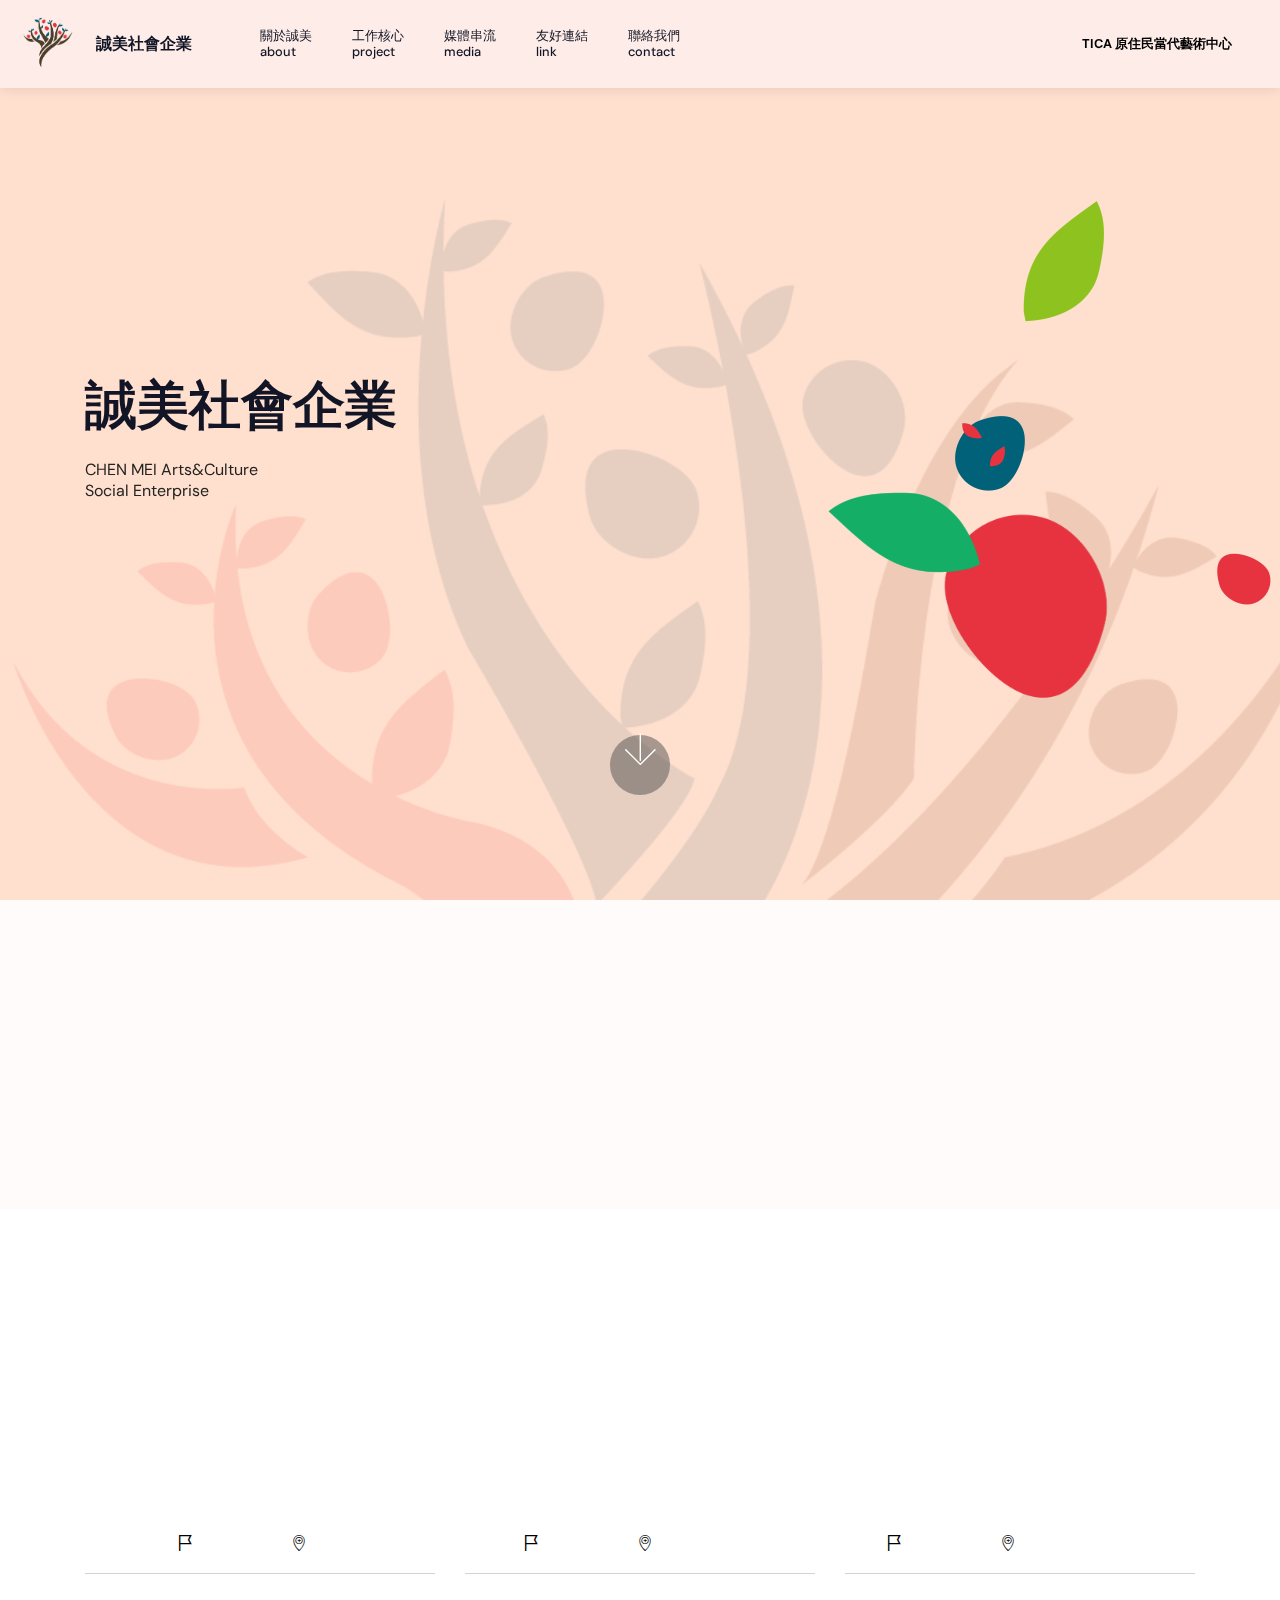
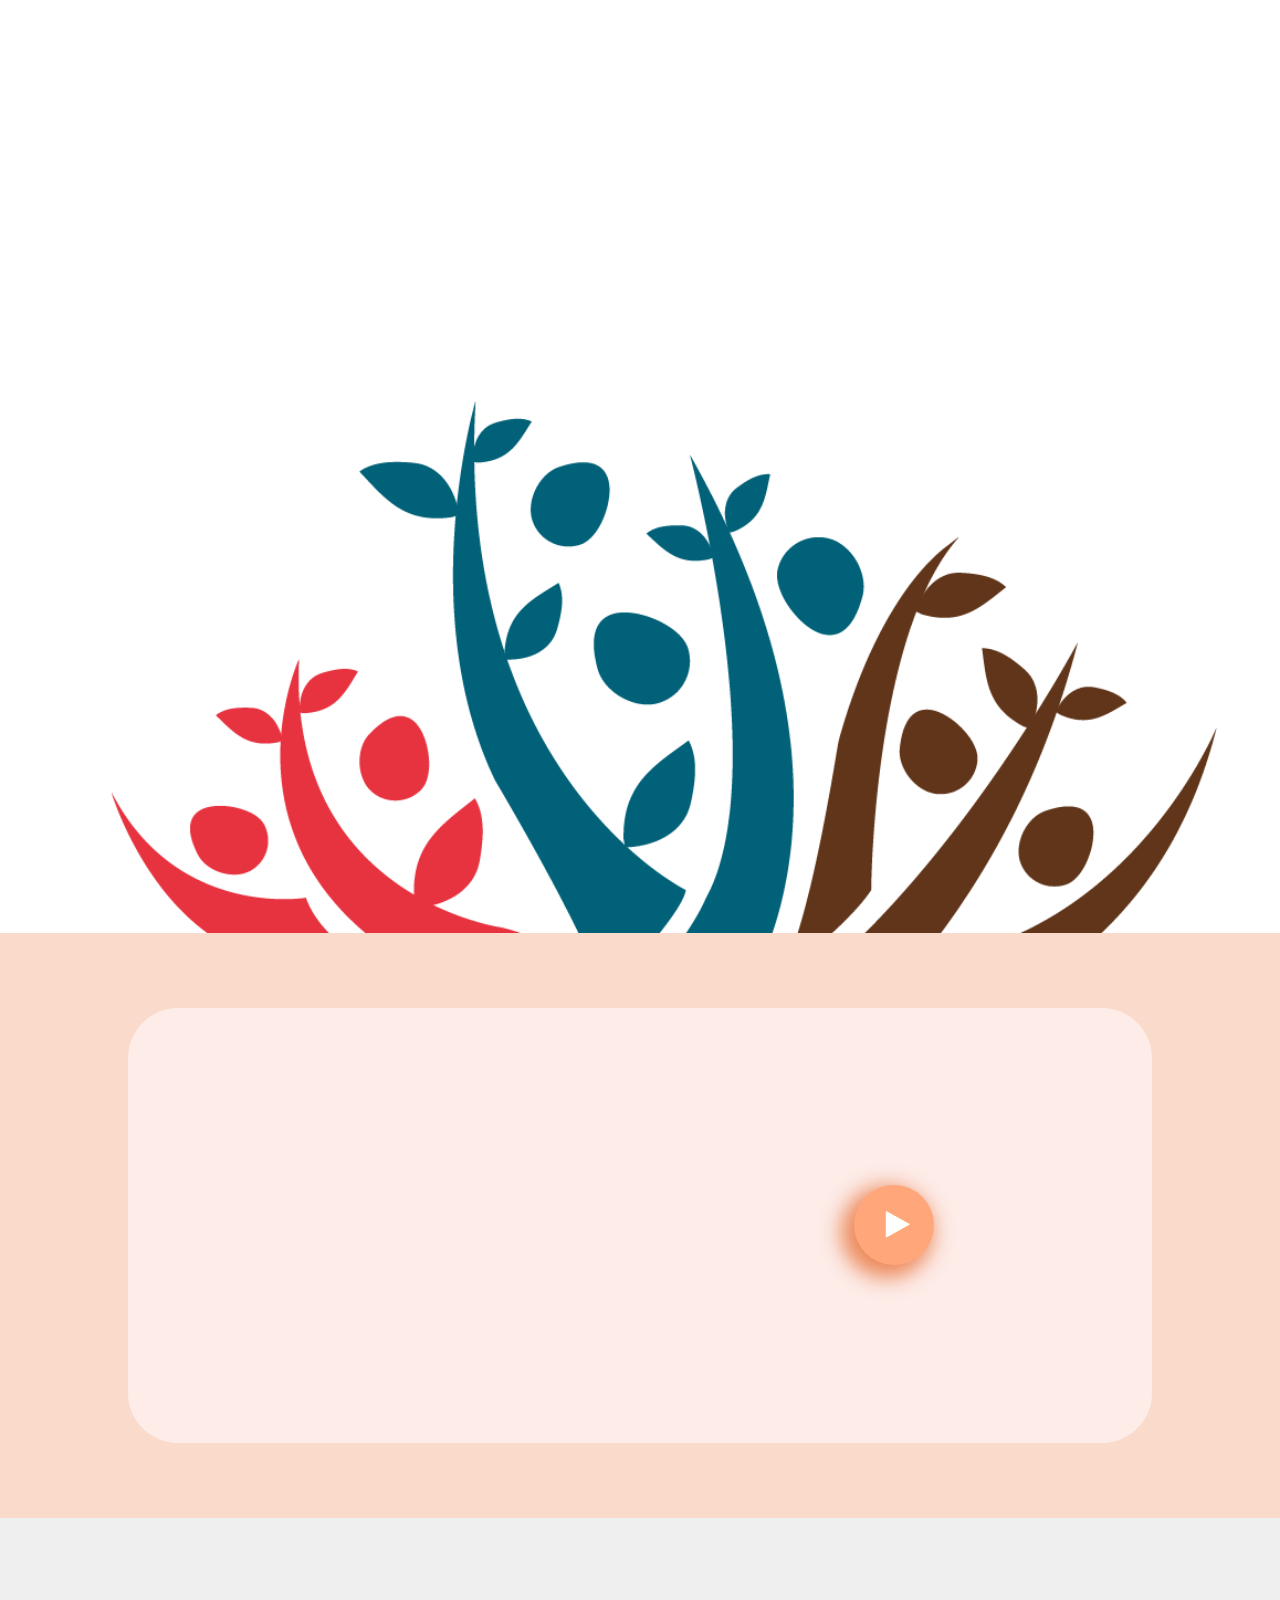
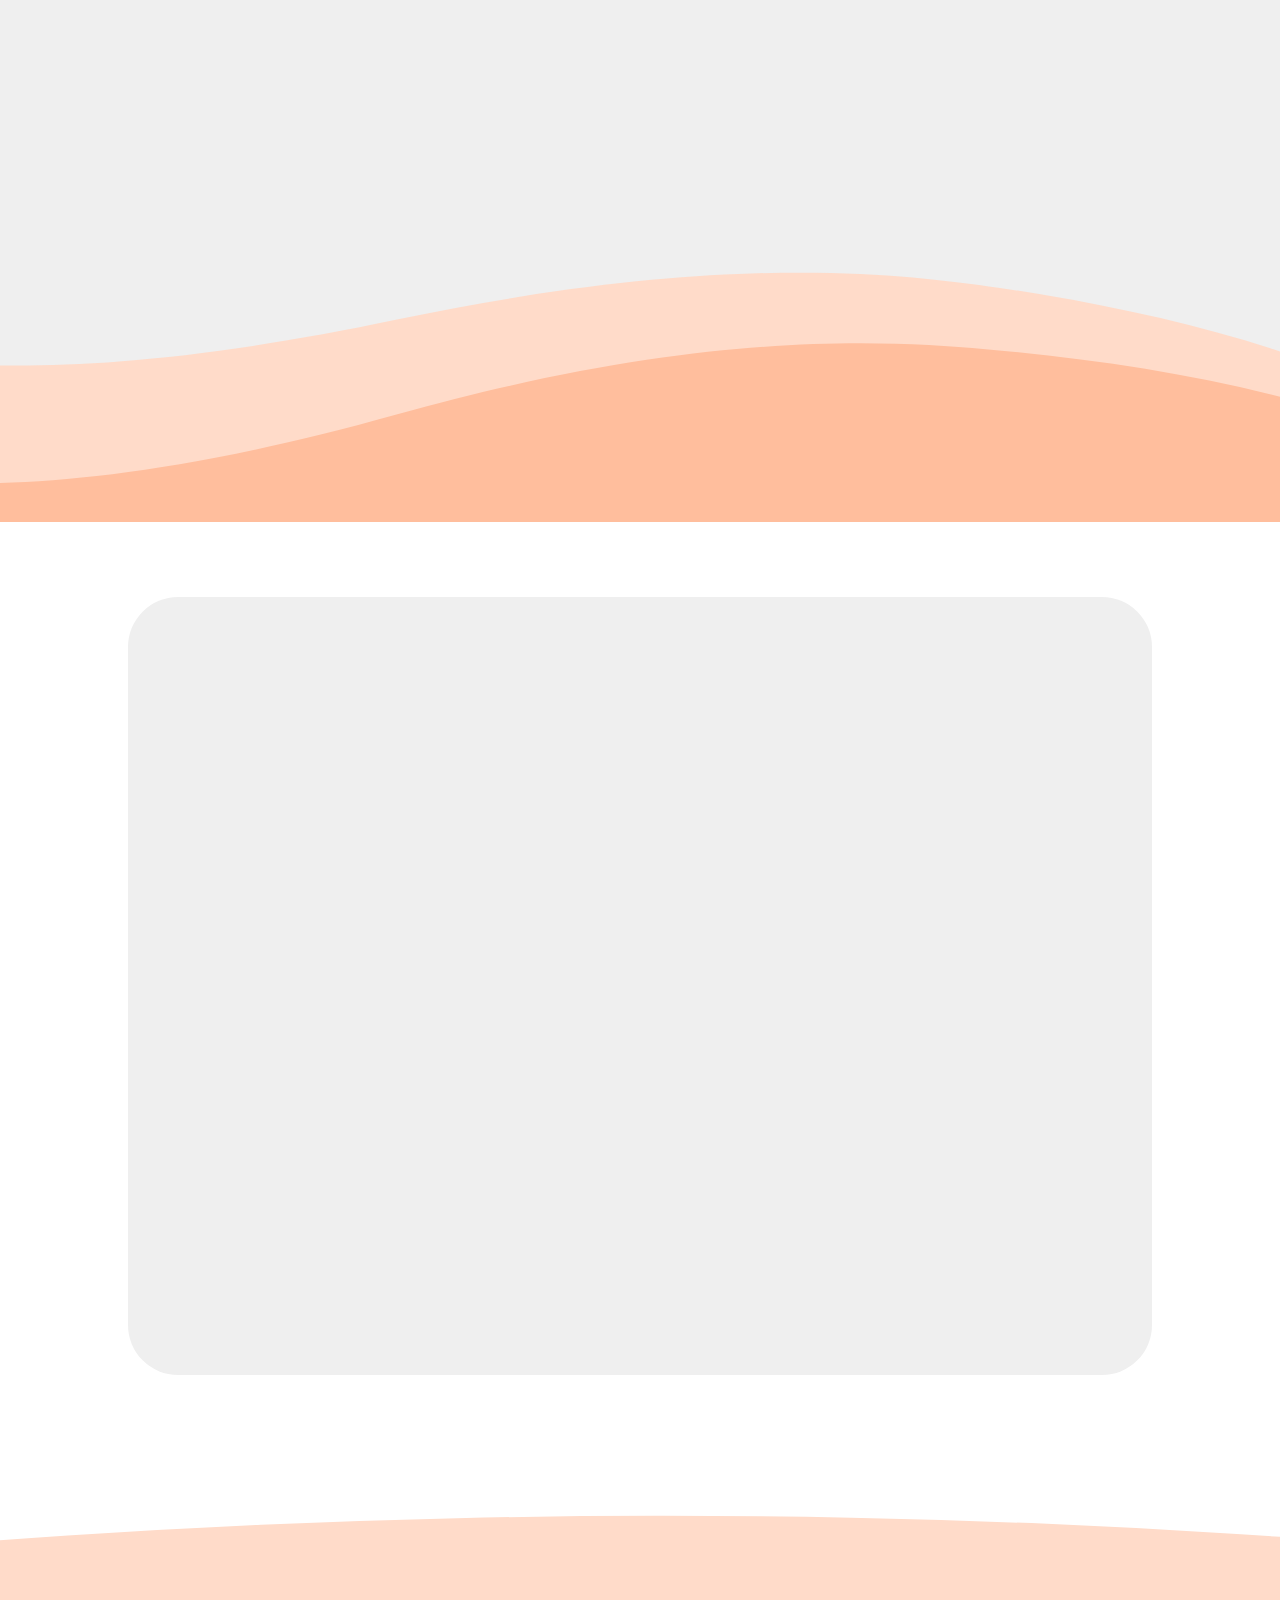
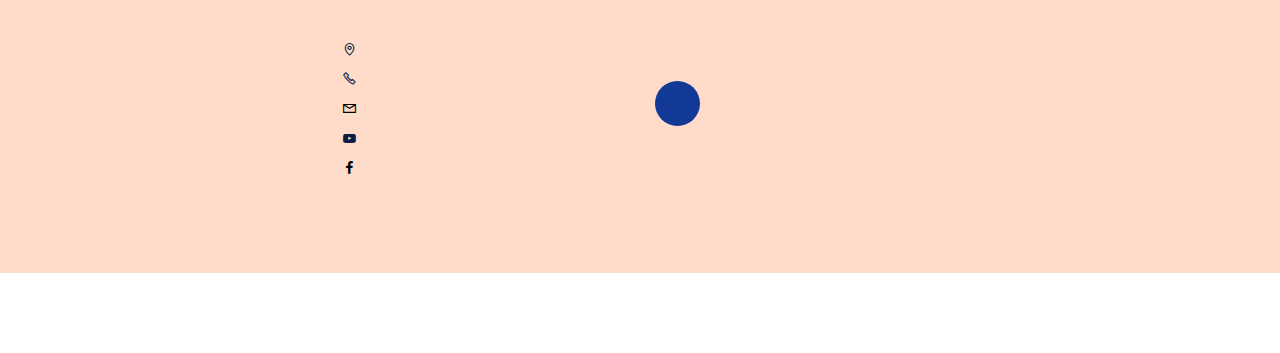
==== index.html @ 933291aa "create github pages" ====
<!DOCTYPE html>
<html  >
<head>
  
  <meta charset="UTF-8">
  <meta http-equiv="X-UA-Compatible" content="IE=edge">
  
  <meta name="viewport" content="width=device-width, initial-scale=1, minimum-scale=1">
  <link rel="shortcut icon" href="assets/images/chenmei-identity-all-ewen-40-128x137.png" type="image/x-icon">
  <meta name="description" content="">
  
  
  <title>誠美社會企業CMSE</title>
  <link rel="stylesheet" href="assets/web/assets/mobirise-icons/mobirise-icons.css">
  <link rel="stylesheet" href="assets/web/assets/mobirise-icons2/mobirise2.css">
  <link rel="stylesheet" href="assets/icon54/style.css">
  <link rel="stylesheet" href="assets/font-awesome/css/font-awesome.css">
  <link rel="stylesheet" href="assets/tether/tether.min.css">
  <link rel="stylesheet" href="assets/bootstrap/css/bootstrap.min.css">
  <link rel="stylesheet" href="assets/bootstrap/css/bootstrap-grid.min.css">
  <link rel="stylesheet" href="assets/bootstrap/css/bootstrap-reboot.min.css">
  <link rel="stylesheet" href="assets/animatecss/animate.min.css">
  <link rel="stylesheet" href="assets/formstyler/jquery.formstyler.css">
  <link rel="stylesheet" href="assets/formstyler/jquery.formstyler.theme.css">
  <link rel="stylesheet" href="assets/dropdown/css/style.css">
  <link rel="stylesheet" href="assets/socicon/css/styles.css">
  <link rel="stylesheet" href="assets/theme/css/style.css">
  <link rel="stylesheet" href="assets/recaptcha.css">
  <link rel="preload" as="style" href="assets/mobirise/css/mbr-additional.css"><link rel="stylesheet" href="assets/mobirise/css/mbr-additional.css" type="text/css">
  
  
  
  

</head>
<body>
  
  <section class="menu cid-spXk0l4Mc3" once="menu" id="menu-0">

    

    <nav class="navbar navbar-expand beta-menu navbar-dropdown align-items-center navbar-fixed-top navbar-toggleable-sm">
        <button class="navbar-toggler navbar-toggler-right" type="button" data-toggle="collapse" data-target="#navbarSupportedContent" aria-controls="navbarSupportedContent" aria-expanded="false" aria-label="Toggle navigation">
            <div class="hamburger">
                <span></span>
                <span></span>
                <span></span>
                <span></span>
            </div>
        </button>
        <div class="menu-logo">
            <div class="navbar-brand">
                <span class="navbar-logo">
                    <a href="index.html">
                        <img src="assets/images/chenmei-identity-all-ewen-41-177x190.png" alt="" style="height: 4.5rem;">
                    </a>
                </span>
                <span class="navbar-caption-wrap"><a class="navbar-caption text-primary display-5" href="index.html">誠美社會企業<br></a></span>
            </div>
        </div>
        <div class="collapse navbar-collapse" id="navbarSupportedContent">
            <ul class="navbar-nav nav-dropdown" data-app-modern-menu="true"><li class="nav-item"><a class="nav-link link mbr-bold text-primary display-4" href="page1.html">關於誠美<br>about</a></li>
                
                
                <li class="nav-item">
                    <a class="nav-link link mbr-bold text-primary display-4" href="page2.html">工作核心<br>project&nbsp;<br></a>
                </li>
                
                <li class="nav-item">
                    <a class="nav-link link mbr-bold text-primary display-4" href="page3.html">
                        媒體串流<br>media</a>
                </li><li class="nav-item"><a class="nav-link link mbr-bold text-primary display-4" href="index.html#extClients4-i">友好連結<br>link</a></li><li class="nav-item"><a class="nav-link link mbr-bold text-primary display-4" href="index.html#forms02-7">聯絡我們<br>contact</a></li></ul>
            
            <div class="navbar-buttons mbr-section-btn"><a class="nav-link link text-black mbr-bold outstanding text-primary display-4" href="http://www.tica.com.tw/" target="_blank">TICA 原住民當代藝術中心<br></a></div>
        </div>
    </nav>
</section>

<section class="cid-rOc2se21FH mbr-fullscreen mbr-parallax-background" id="header01-1">

    

    <div class="mbr-overlay" style="opacity: 0.9; background-color: rgb(255, 219, 201);"></div>
    <div class="container align-center">
        <div class="row">
            <div class="col-xl-9">
                <h1 class="mbr-section-title mbr-regular pb-3 align-left mbr-fonts-style mbr-bold display-1">誠美社會企業</h1>
                <h3 class="mbr-section-subtitle align-left align-left mbr-regular pb-3 mbr-fonts-style display-5">CHEN MEI Arts&amp;Culture <br>Social Enterprise</h3>
                
            </div>
            <div class="col-xl-3 align-center d-flex flex-column">
                
                <div class="wrap">
                    <img src="assets/images/chenmei-identity-all-ewen-28-192x207.png" alt="" class="image-1 animated-elements1">
                    <img src="assets/images/chenmei-identity-all-ewen-22-651x766.png" alt="" class="image-2 animated-elements2">
                    <img src="assets/images/chenmei-identity-all-ewen-32-96x82.png" alt="" class="image-3 animated-elements3">
                    <img src="assets/images/chenmei-identity-all-ewen-30-96x82.png" alt="" class="image-4 animated-elements4">
                    <img src="assets/images/chenmei-identity-all-ewen-35-96x94.png" alt="" class="image-5 animated-elements5">
                    <img src="assets/images/chenmei-identity-all-ewen-24-478x447.png" alt="" class="image-6 animated-elements6">
                </div>
            </div>
        </div>
    </div>
    <div class="mbr-arrow hidden-sm-down" aria-hidden="true">
        <a href="#next">
            <i class="mbri-down mbr-iconfont"></i>
        </a>
    </div>
</section>

<section class="cid-rOc2sGIko2" id="header05-2">

    

    
    <div class="container align-center">
        <div class="row">
            <div class="col-md-12 col-lg-6">
                <h1 class="mbr-section-title mbr-regular pb-3 align-left mbr-fonts-style mbr-bold display-2"><br>我們的信念與工作核心</h1>
                <h3 class="mbr-section-subtitle align-left align-left mbr-regular pb-3 mbr-fonts-style display-5">Our philosophy&nbsp;</h3>
                <p class="mbr-text pb-3 align-left mbr-fonts-style mbr-semibold display-5"><strong>疼惜土地，維護古蹟</strong><br><strong>地方創生，青銀合創</strong><br><strong>原漢共好，藝文陪伴</strong><strong><br></strong><br><br></p>
                
            </div>
            <div class="col-lg-6 col-md-12 align-right relative jarallax__row">
                <div class="mbr-parallax-background img1">
                </div>
                <div class="mbr-parallax-background img2">
                </div>
                <div class="mbr-parallax-background img3">
                </div>
            </div>
        </div>
    </div>
</section>

<section class="features1 cid-sq8KTm9l0S" id="extContent24-y">

    

    
    <div class="container">
        <div class="row">

            <div class="card col-12 col-md-6 col-lg-4">
                <div class="card-img">
                    <img src="assets/images/156164050-1379485039072563-5265098622466172782-o-700x467.jpg" alt="">
                </div>
                <div class="card-box pt-4">
                    <div class="icon-box pb-3 align-center">
                        <div class="item">
                            <span class="mbr-iconfont mobi-mbri-flag mobi-mbri"></span>
                            <p class="date align-left mbr-fonts-style display-7">2015~迄今</p>
                        </div>
                        <div class="item">
                            <span class="mbr-iconfont icon54-v1-add-location"></span>
                            <p class="date align-left mbr-fonts-style display-7">台南</p>
                        </div>
                    </div>
                    <h4 class="card-title align-center pb-1 mbr-bold mbr-fonts-style display-5">疼惜土地，維護古蹟</h4>
                    <p class="mbr-text align-center pb-3 mbr-fonts-style display-7"><strong>不只是古蹟，更是別具歷史意涵的創意微聚實驗場所</strong><br>以陳德聚堂為基地，實施進駐行動，提供創意人才群聚與交流之平台，使陳德聚堂形成「實驗的場域」、「藝文展示空間」、「駐市藝術創作」等多種可能想像的總和，激盪創意能量，以「創意微聚」型態建立交流基地，觸發城市行銷、觀光效益，完成古蹟空間的活化。</p>
                    <h5 class="link align-center mbr-fonts-style display-7"><a href="page4.html" class="text-primary" target="_blank">看更多</a></h5>
                </div>
            </div>

            <div class="card col-12 col-md-6 col-lg-4">
                <div class="card-img">
                    <img src="assets/images/122393859-2690890387816498-9201492088391517169-o-700x468.jpg" alt="">
                </div>
                <div class="card-box pt-4">
                    <div class="icon-box pb-3 align-center">
                        <div class="item">
                            <span class="mbr-iconfont mobi-mbri-flag mobi-mbri"></span>
                            <p class="date align-left mbr-fonts-style display-7">2015~迄今</p>
                        </div>
                        <div class="item">
                            <span class="mbr-iconfont icon54-v1-add-location"></span>
                            <p class="date align-left mbr-fonts-style display-7">台北/台南/花蓮</p>
                        </div>
                    </div>

                    <h4 class="card-title align-center pb-1 mbr-bold mbr-fonts-style display-5">地方創生，青銀合創</h4>
                    <p class="mbr-text align-center pb-3 mbr-fonts-style display-7"><strong>從城區出發，串接偏郷，讓地方滾動</strong><br>以家宅記憶出發，支持青年返鄉，培育創意萌芽。並且提供空間合作，譜寫更多在地記憶，達成世代共融以及地方上的安居樂業景象。<br></p>
                    <h5 class="link align-center mbr-fonts-style display-7"><a href="https://instagram.com/provintiatime?igshid=1488kuxza1yir" class="text-primary" target="_blank">看更多</a></h5>
                </div>
            </div>

            <div class="card col-12 col-md-6 col-lg-4">
                <div class="card-img">
                    <img src="assets/images/f1585810-1f83-469e-961f-f8705a456f28-700x467.jpg" alt="">
                </div>
                <div class="card-box pt-4">
                    <div class="icon-box pb-3 align-center">
                        <div class="item">
                            <span class="mbr-iconfont mobi-mbri-flag mobi-mbri"></span>
                            <p class="date align-left mbr-fonts-style display-7">2015~迄今</p>
                        </div>
                        <div class="item">
                            <span class="mbr-iconfont icon54-v1-add-location"></span>
                            <p class="date align-left mbr-fonts-style display-7">台北/台南/高雄/台東</p>
                        </div>
                    </div>

                    <h4 class="card-title align-center pb-1 mbr-bold mbr-fonts-style display-5">原漢共好，藝文陪伴</h4>
                    <p class="mbr-text align-center pb-3 mbr-fonts-style display-7"><strong>「原住民藝術創作者一個專業的展演平台」</strong><br>藉由專業論述方式，讓原住民藝術家有更自主性的表述空間。致力於協助整合全台原住民藝術工作者，提供專業視覺藝術產業相關產業知識，與行銷等育成方面的教育課程及工作坊。讓原住民獨特的藝術元素與國際接軌，並永續建構原住民族的文化傳承，並期許成為都會與部落的的藝術交流平台。</p>
                    <h5 class="link align-center mbr-fonts-style display-7"><a href="http://www.tica.com.tw/" class="text-primary" target="_blank">看更多</a></h5>
                </div>
            </div>



        </div>

    </div>

</section>

<section class="image01 creativem4_image01 cid-sq8JRiSHpf" id="image01-x">

    

    <div class="mbr-overlay" style="opacity: 0; background-color: rgb(204, 204, 204);"></div>
    <div class="container">
    </div>
</section>

<section class="video01 creativem4_video01 cid-sq8vN7MwhG" data-bg-video="https://www.youtube.com/watch?v=EKB4HFxbz7c&amp;feature=emb_title" id="video01-k">

    

    <div class="mbr-overlay" style="opacity: 0.9; background-color: rgb(249, 215, 197);">
    </div>

    <div class="container align-center">
        <div class="row justify-content-md-center">
            <div class="mbr-white box col-md-12 col-12 col-lg-7">
                <h1 class="mbr-section-title mbr-regular pb-3 align-left mbr-fonts-style mbr-bold display-2">誠美社會企業大事記</h1>
                
            </div>
            <div class="col-lg-5 d-flex flex-column">
                <div class="mbr-media show-modal align-center py-2" data-modal=".modalWindow">
                    <div class="icon-wrap">
                        <span class="mbr-iconfont fa-play fa"></span>
                    </div>
                </div>
                <div class="wrap">
                    <img src="assets/images/chenmei-identity-all-ewen-30-96x82.png" alt="" class="image-1 animated-elements1">
                    <img src="assets/images/chenmei-identity-all-ewen-40-1396x1332.png" alt="" class="image-2 animated-elements2">
                    <img src="assets/images/chenmei-identity-all-ewen2-3-876x473.png" alt="" class="image-3 animated-elements3">
                    <img src="assets/images/chenmei-identity-all-ewen21-48-192x105.png" alt="" class="image-4 animated-elements4">
                    <img src="assets/images/chenmei-identity-all-ewen-36-96x95.png" alt="" class="image-5 animated-elements5">
                    <img src="assets/images/chenmei-identity-all-ewen-28-192x207.png" alt="" class="image-6 animated-elements6">
                </div>
            </div>
        </div>
    </div>
    <div>
        <div class="modalWindow" style="display: none;">
            <div class="modalWindow-container">
                <div class="modalWindow-video-container">
                    <div class="modalWindow-video">
                        <iframe width="100%" height="100%" frameborder="0" allowfullscreen="1" data-src="https://www.youtube.com/watch?v=EKB4HFxbz7c&amp;feature=emb_title"></iframe>
                    </div>
                    <a class="close" role="button" data-dismiss="modal">
                        <span aria-hidden="true" class="mbri-close mbr-iconfont closeModal"></span>
                        <span class="sr-only">Close</span>
                    </a>
                </div>
            </div>
        </div>
    </div>
</section>

<section class="extClients clients cid-sq8sPlnH36" id="extClients4-i">
    

    

    <svg xmlns="http://www.w3.org/2000/svg" xmlns:xlink="http://www.w3.org/1999/xlink" width="1380px" height="810px" viewBox="0 -8.992806499463768e-14 1380 810" preserveAspectRatio="xMidYMid meet">
        <rect id="svgEditorBackground" x="0" y="0" width="1380" height="810" style="fill: none; stroke: none;"></rect>
        <defs id="svgEditorDefs">
            <polygon id="svgEditorShapeDefs" style="fill:khaki;stroke:black;vector-effect:non-scaling-stroke;stroke-width:1px;"></polygon>
            <path id="svgEditorClosePathDefs" style="stroke:black;stroke-width:1px;fill:khaki;"></path>
        </defs>
        <path d="M15083.791600683318,645.6720847341486c496.6000000000058,747.7999999999951,1953.3704016668416,1862.6734725832403,2751.999999999978,1967.9999999999955s1884.300000000003,-198.89999999999964,2718.7056474818382,-552.6365690040448s1746.4898225846773,-519.9524548776521,2593.2943525181545,-567.3634309959566s2251,-23.399999999999636,4384,1520.0000000000032s3205.199999999997,1437.2000000000025,4047.9999999999854,1520.0000000000018s3305.000000000029,-270.2999999999993,4640.000000000029,-1152s74.60000000000582,3328.3000000000065,32,3792.0000000000073s-19509.4,4591.000000000004,-21087.999999999993,-128.00000000000182s-1679.5999999999913,-6358.300000000001,-80,-6400Z" style="stroke:black;fill:khaki;stroke-width:0px;" id="e12_areaS3" transform="matrix(0.0650006 -0.00123765 0.00123765 0.0650006 -995.543 317.589)"></path>
        <path d="M12434.469938292996,-979.2324603008726c496.600000000004,747.8000000000001,1953.3704016668398,1862.673472583247,2752.000000000018,1967.9999999999995s1884.2999999999865,-198.90000000000055,2718.7056474818364,-552.6365690040473s1746.4898225846846,-519.9524548776479,2593.2943525181618,-567.3634309959524s2251,-23.400000000001455,4384,1520s3205.199999999997,1437.1999999999962,4048,1519.9999999999955s3304.9999999999927,-270.3000000000011,4640,-1151.9999999999955s74.60000000000582,3328.3,32,3791.9999999999955s-19509.400000000023,4590.999999999997,-21088.000000000015,-127.99999999999818s-1679.5999999999985,-6358.300000000008,-80,-6400.0000000000055Z" style="stroke:black;fill:aqua;stroke-width:0px;" id="e19_areaS3" transform="matrix(0.0647268 0.00608646 -0.00608646 0.0647268 -823.261 331.266)"></path><text dy="-0.5em" style="fill:black;font-family:Arial;font-size:20px;" id="e14_texte" transform="matrix(0.0640454 0 0 0.0640454 -832.187 329.878)">
            <textPath id="e13_textPath" xlink:href="#e12_areaS3">T</textPath>
        </text>
    </svg>


    <div class="container mb-5">
        <div class="media-container-row">
            <div class="col-12 align-center">
                <h2 class="mbr-section-title pb-3 mbr-semibold mbr-fonts-style display-5">友好連結
                <div>&nbsp;Friendly Link</div></h2>
                
            </div>
        </div>
    </div>

    <div class="container">
        <div class="carousel slide" data-ride="carousel" role="listbox">
            <div class="carousel-inner" data-visible="5">
                
                
                
                
                
            <div class="carousel-item ">
                    <div class="media-container-row">
                        <div class="col-md-12">
                            <div class="wrap-img ">
                                <a href="http://www.ipcf.org.tw/" target="_blank"><img src="assets/images/logo-1-240x64.png" class="img-responsive clients-img" alt=""></a>
                            </div>
                        </div>
                    </div>
                </div><div class="carousel-item ">
                    <div class="media-container-row">
                        <div class="col-md-12">
                            <div class="wrap-img ">
                                <a href="http://www.aomshow.com/" target="_blank"><img src="assets/images/index-partner1-261x146.jpg" class="img-responsive clients-img" alt=""></a>
                            </div>
                        </div>
                    </div>
                </div><div class="carousel-item ">
                    <div class="media-container-row">
                        <div class="col-md-12">
                            <div class="wrap-img ">
                                <a href="https://www.cip.gov.tw/portal/index.html" target="_blank"><img src="assets/images/logo-277x55.png" class="img-responsive clients-img" alt=""></a>
                            </div>
                        </div>
                    </div>
                </div><div class="carousel-item ">
                    <div class="media-container-row">
                        <div class="col-md-12">
                            <div class="wrap-img ">
                                <a href="https://art-taipei.com/" target="_blank"><img src="assets/images/art-tainan-21-logo-240x136.png" class="img-responsive clients-img" alt=""></a>
                            </div>
                        </div>
                    </div>
                </div><div class="carousel-item ">
                    <div class="media-container-row">
                        <div class="col-md-12">
                            <div class="wrap-img ">
                                <a href="http://www.arksunshine.org/oldarksunshine/" target="_blank"><img src="assets/images/index-partner9-259x145.jpg" class="img-responsive clients-img" alt=""></a>
                            </div>
                        </div>
                    </div>
                </div><div class="carousel-item ">
                    <div class="media-container-row">
                        <div class="col-md-12">
                            <div class="wrap-img ">
                                <a href="https://www.skidsedu.com/" target="_blank"><img src="assets/images/kid-header-logo-388x167.png" class="img-responsive clients-img" alt=""></a>
                            </div>
                        </div>
                    </div>
                </div></div>
            <div class="carousel-controls">
                <a data-app-prevent-settings="" class="carousel-control carousel-control-prev" role="button" data-slide="prev">
                    <span aria-hidden="true" class="mbri-left mbr-iconfont"></span>
                    <span class="sr-only">Previous</span>
                </a>
                <a data-app-prevent-settings="" class="carousel-control carousel-control-next" role="button" data-slide="next">
                    <span aria-hidden="true" class="mbri-right mbr-iconfont"></span>
                    <span class="sr-only">Next</span>
                </a>
            </div>
        </div>
    </div>
</section>

<section class="form cid-rOc2usnBhZ" id="forms02-7">
    
    
    <div class="container">
        <div class="row">
            <div class="col-lg-6">
                <div class="text-wrap">
                    <h1 class="mbr-section-title mbr-regular pb-3 align-left mbr-fonts-style mbr-bold display-1">給我們訊息</h1>
                    
                    <p class="mbr-text pb-3 align-left mbr-fonts-style mbr-semibold display-7">
                        我們相當歡迎！</p>
                </div>
                <div class="wrap">
                    <img src="assets/images/1.svg" alt="" class="image-1 animated-elements1">
                    <img src="assets/images/chenmei-identity-all-ewen-24-478x447.png" alt="" class="image-2 animated-elements2">
                    <img src="assets/images/chenmei-identity-all-ewen21-48-478x261.png" alt="" class="image-3 animated-elements3">
                    <img src="assets/images/chenmei-identity-all-ewen-41-1374x1472.png" alt="" class="image-4 animated-elements4">
                    <img src="assets/images/chenmei-identity-all-ewen-28-192x207.png" alt="" class="image-5 animated-elements5">
                    <img src="assets/images/chenmei-identity-all-ewen2-2-478x287.png" alt="" class="image-6 animated-elements6">
                </div>
            </div>
            <div class="col-lg-6 my-auto pb-4 mbr-form" data-form-type="formoid">
                <form action="https://mobirise.eu/" method="POST" class="mbr-form form-with-styler" data-form-title="Form Name"><input type="hidden" name="email" data-form-email="true" value="Qx2MgLF8ZjqWeCvE5cCwoYJRJfWuRTZJLDMMGHP1hLEvMfNC5LnmXtR320lY2YdTq+Nzky2J1JetHBX0nKt/+gb/nWgBNwYfbm4lrmLuj+Gs5etD1KNp0sfP22k7wJ/o">
                    <div class="form-row">
                        <div hidden="hidden" data-form-alert="" class="alert alert-success col-12">Thanks for filling out the form!</div>
                        <div hidden="hidden" data-form-alert-danger="" class="alert alert-danger col-12">
                            Oops...! some problem!
                        </div>
                    </div>
                    <div class="dragArea form-row justify-content-center">
                        <div class="col-lg-12 align-left">
                            <h5 class="mbr-fonts-style display-2">不要害羞，打聲招呼！</h5>
                        </div>
                        <div class="col-lg-12 form-group" data-for="Full Name">
                            <input type="text" name="Name" placeholder="Full Name" data-form-field="Name" required="required" class="form-control display-7" id="Name-forms02-7">
                        </div>
                        <div data-for="Phone" class="col-lg-6 form-group">
                            <input type="tel" name="Phone" placeholder="Phone" data-form-field="Phone" class="form-control display-7" required="required" id="Phone-forms02-7">
                        </div>
                        <div data-for="Email" class="col-lg-6 form-group">
                            <input type="email" name="Email" placeholder="Email" data-form-field="Email" class="form-control display-7" required="required" id="Email-forms02-7">
                        </div>
                        <div data-for="Message" class="col-lg-12 form-group">
                            <textarea name="Message" placeholder="Message" data-form-field="Message" class="form-control display-7" id="Message-forms02-7"></textarea>
                        </div>
                        <div class="col-auto mbr-section-btn"><button type="submit" class="btn btn-md btn-danger display-7">SEND</button></div>
                    </div>
                </form>
            </div>
        </div>
    </div>
</section>

<section class="extFooter cid-ssAtIoLDTJ" id="extFooter18-49">

    

    


    <svg xmlns="http://www.w3.org/2000/svg" xmlns:xlink="http://www.w3.org/1999/xlink" width="1380px" height="760px" viewBox="0 0 1380 760" preserveAspectRatio="xMidYMid meet">
        <defs id="svgEditorDefs">
            <polygon id="svgEditorShapeDefs" style="fill:khaki;stroke:black;vector-effect:non-scaling-stroke;stroke-width:0px;"></polygon>
        </defs>
        <rect id="svgEditorBackground" x="0" y="0" width="1380" height="760" style="fill: none; stroke: none;"></rect>
        <path d="M0.3577131120350206,0.819491525482845h-1.5000000000000355ZM0.3577131120350206,-3.1805084745172603h-1.5000000000000355ZM-0.14228688796500222,-4.180508474517258h5.000000000000002a5,5,0,0,1,0,6.00000000000003h-5.000000000000025a5,5,0,0,0,0,-6.00000000000003ZM5.8577131120349835,-1.1805084745172634h1.0000000000000249Z" style="fill:khaki; stroke:black; vector-effect:non-scaling-stroke;stroke-width:0px;" id="e2_shape" transform="matrix(1.01506 82.3743 -245.478 0.34062 392.311 526.125)"></path>
    </svg>


    <div class="container">
        <div class="media-container-row content text-white">
            <div class="col-12 col-md-6 col-lg-3">
                <div class="media-wrap align-left">
                    <a href="#">
                        <img src="assets/images/chenmei-identity-all-ewen-41-128x137.png" alt="">
                    </a>
                </div>

                <p class="mbr-text align-left text1 mbr-fonts-style display-4"><strong>誠美社會企業<br>CHEN MEI Arts&amp;Culture Social Enterprise</strong><br>疼惜土地，維護古蹟<br>地方創生，青銀合創<br>原漢共好，藝文陪伴</p>

                


            </div>
            <div class="col-12 col-md-6 col-lg-3 mbr-fonts-style display-4">
                <h5 class="pb-3 align-left">
                    聯絡資訊
                </h5>


                <div class="item">
                    <div class="card-img"><span class="mbr-iconfont img1 mobi-mbri-map-pin mobi-mbri" style="color: rgb(10, 28, 68); fill: rgb(10, 28, 68);"></span>
                    </div>
                    <div class="card-box">
                        <h4 class="item-title align-left mbr-fonts-style display-4">TAIPEI＼TAINAN</h4>
                    </div>
                </div>

                <div class="item">
                    <div class="card-img"><span class="mbr-iconfont img1 mobi-mbri-phone mobi-mbri" style="color: rgb(10, 28, 68); fill: rgb(10, 28, 68);"></span></div>
                    <div class="card-box">
                        <h4 class="item-title align-left mbr-fonts-style display-4">02-3322-1538</h4>
                    </div>
                </div>

                <div class="item">
                    <div class="card-img"><span class="mbr-iconfont img1 mobi-mbri-letter mobi-mbri" style="color: rgb(0, 0, 0); fill: rgb(0, 0, 0);"></span>
                    </div>
                    <div class="card-box">
                        <h4 class="item-title align-left mbr-fonts-style display-4">
                            tica@cmsetica.com</h4>
                    </div>
                </div>

                <div class="item">
                    <div class="card-img"><span class="mbr-iconfont img1 fa-youtube-play fa" style="color: rgb(10, 28, 68); fill: rgb(10, 28, 68);"></span>
                    </div>
                    <div class="card-box">
                        <h4 class="item-title align-left mbr-fonts-style display-4"><a href="https://www.youtube.com/channel/UClNBdalQXaaotN2hfcTGxuw" class="text-primary" target="_blank">CMSE油管</a></h4>
                    </div>
                </div>

                <div class="item">
                    <div class="card-img"><span class="mbr-iconfont img1 socicon-facebook socicon" style="color: rgb(0, 0, 0); fill: rgb(0, 0, 0);"></span>
                    </div>
                    <div class="card-box">
                        <h4 class="item-title align-left mbr-fonts-style display-4"><a href="http://www.facebook.com/cmsetica" class="text-primary" target="_blank">CMSE臉譜</a></h4>
                    </div>
                </div>


            </div>
            <div class="col-12 col-md-6 col-lg-3 mbr-fonts-style display-7">

                <p class="mbr-text quote align-left mbr-fonts-style display-4">
                    即時動態，歡迎與我們在臉書上互動！
                </p>

                <div class="item">
                    <div class="card-img2"><a href="http://www.facebook.com/cmsetica" target="_blank"><span class="mbr-iconfont ico2 socicon-facebook socicon" style="color: rgb(255, 255, 255); fill: rgb(255, 255, 255);"></span></a></div>
                    <div class="card-box">
                        <h4 class="theme align-left mbr-fonts-style display-7"></h4>
                    </div>
                </div>
            </div>
            <div class="col-12 col-md-6 col-lg-3 mbr-fonts-style display-4">
                <h5 class="pb-3 align-left">贊助企業</h5>
                <p class="mbr-text align-left text2 mbr-fonts-style display-4">
                    我們是一個持續進步的團隊</p>

                <div class="mbr-section-btn align-left"><a class="btn btn-md btn-warning-outline display-4" href="https://www.facebook.com/%E8%AA%A0%E7%BE%8E%E9%96%8B%E7%99%BC%E5%9C%98%E9%9A%8A-192574594235173/?fref=ts" target="_blank">誠美開發團隊<br><br>&nbsp; &nbsp; CHENMEI REAL ESTATE DEVELOPMENT&nbsp; &nbsp;</a></div>

            </div>
        </div>


    </div>
</section>

<section class="footer01 creativem4_footer01 cid-sq8vKvOtYm" once="" id="footer01-j">

    

    

    <div class="container">
        <div class="media-container-row align-center mbr-black">
            <div class="col-12">
                <p class="mbr-text mb-0 mbr-fonts-style display-4">
                    © Copyright 2021 CMSE- All Rights Reserved
                </p>
            </div>
        </div>
    </div>
</section>


<script src="assets/web/assets/jquery/jquery.min.js"></script>
  <script src="assets/popper/popper.min.js"></script>
  <script src="assets/tether/tether.min.js"></script>
  <script src="assets/bootstrap/js/bootstrap.min.js"></script>
  <script src="assets/smoothscroll/smooth-scroll.js"></script>
  <script src="assets/parallax/jarallax.min.js"></script>
  <script src="assets/viewportchecker/jquery.viewportchecker.js"></script>
  <script src="assets/playervimeo/vimeo_player.js"></script>
  <script src="assets/ytplayer/jquery.mb.ytplayer.min.js"></script>
  <script src="assets/vimeoplayer/jquery.mb.vimeo_player.js"></script>
  <script src="assets/bootstrapcarouselswipe/bootstrap-carousel-swipe.js"></script>
  <script src="assets/mbr-clients-slider/mbr-clients-slider.js"></script>
  <script src="assets/formstyler/jquery.formstyler.js"></script>
  <script src="assets/formstyler/jquery.formstyler.min.js"></script>
  <script src="assets/dropdown/js/nav-dropdown.js"></script>
  <script src="assets/dropdown/js/navbar-dropdown.js"></script>
  <script src="assets/touchswipe/jquery.touch-swipe.min.js"></script>
  <script src="assets/theme/js/script.js"></script>
  <script src="assets/formoid.min.js"></script>
  
  
  
 <div id="scrollToTop" class="scrollToTop mbr-arrow-up"><a style="text-align: center;"><i class="mbr-arrow-up-icon mbr-arrow-up-icon-cm cm-icon cm-icon-smallarrow-up"></i></a></div>
    <input name="animation" type="hidden">
  
</body>
</html>
---- assets/web/assets/mobirise-icons/mobirise-icons.css ----
@font-face {
  font-family: 'MobiriseIcons';
  src:  url('mobirise-icons.eot?spat4u');
  src:  url('mobirise-icons.eot?spat4u#iefix') format('embedded-opentype'),
    url('mobirise-icons.ttf?spat4u') format('truetype'),
    url('mobirise-icons.woff?spat4u') format('woff'),
    url('mobirise-icons.svg?spat4u#MobiriseIcons') format('svg');
  font-weight: normal;
  font-style: normal;
  font-display: swap;
}

[class^="mbri-"], [class*=" mbri-"] {
  /* use !important to prevent issues with browser extensions that change fonts */
  font-family: MobiriseIcons !important;
  speak: none;
  font-style: normal;
  font-weight: normal;
  font-variant: normal;
  text-transform: none;
  line-height: 1;

  /* Better Font Rendering =========== */
  -webkit-font-smoothing: antialiased;
  -moz-osx-font-smoothing: grayscale;
}

.mbri-add-submenu:before {
  content: "\e900";
}
.mbri-alert:before {
  content: "\e901";
}
.mbri-align-center:before {
  content: "\e902";
}
.mbri-align-justify:before {
  content: "\e903";
}
.mbri-align-left:before {
  content: "\e904";
}
.mbri-align-right:before {
  content: "\e905";
}
.mbri-android:before {
  content: "\e906";
}
.mbri-apple:before {
  content: "\e907";
}
.mbri-arrow-down:before {
  content: "\e908";
}
.mbri-arrow-next:before {
  content: "\e909";
}
.mbri-arrow-prev:before {
  content: "\e90a";
}
.mbri-arrow-up:before {
  content: "\e90b";
}
.mbri-bold:before {
  content: "\e90c";
}
.mbri-bookmark:before {
  content: "\e90d";
}
.mbri-bootstrap:before {
  content: "\e90e";
}
.mbri-briefcase:before {
  content: "\e90f";
}
.mbri-browse:before {
  content: "\e910";
}
.mbri-bulleted-list:before {
  content: "\e911";
}
.mbri-calendar:before {
  content: "\e912";
}
.mbri-camera:before {
  content: "\e913";
}
.mbri-cart-add:before {
  content: "\e914";
}
.mbri-cart-full:before {
  content: "\e915";
}
.mbri-cash:before {
  content: "\e916";
}
.mbri-change-style:before {
  content: "\e917";
}
.mbri-chat:before {
  content: "\e918";
}
.mbri-clock:before {
  content: "\e919";
}
.mbri-close:before {
  content: "\e91a";
}
.mbri-cloud:before {
  content: "\e91b";
}
.mbri-code:before {
  content: "\e91c";
}
.mbri-contact-form:before {
  content: "\e91d";
}
.mbri-credit-card:before {
  content: "\e91e";
}
.mbri-cursor-click:before {
  content: "\e91f";
}
.mbri-cust-feedback:before {
  content: "\e920";
}
.mbri-database:before {
  content: "\e921";
}
.mbri-delivery:before {
  content: "\e922";
}
.mbri-desktop:before {
  content: "\e923";
}
.mbri-devices:before {
  content: "\e924";
}
.mbri-down:before {
  content: "\e925";
}
.mbri-download:before {
  content: "\e989";
}
.mbri-drag-n-drop:before {
  content: "\e927";
}
.mbri-drag-n-drop2:before {
  content: "\e928";
}
.mbri-edit:before {
  content: "\e929";
}
.mbri-edit2:before {
  content: "\e92a";
}
.mbri-error:before {
  content: "\e92b";
}
.mbri-extension:before {
  content: "\e92c";
}
.mbri-features:before {
  content: "\e92d";
}
.mbri-file:before {
  content: "\e92e";
}
.mbri-flag:before {
  content: "\e92f";
}
.mbri-folder:before {
  content: "\e930";
}
.mbri-gift:before {
  content: "\e931";
}
.mbri-github:before {
  content: "\e932";
}
.mbri-globe:before {
  content: "\e933";
}
.mbri-globe-2:before {
  content: "\e934";
}
.mbri-growing-chart:before {
  content: "\e935";
}
.mbri-hearth:before {
  content: "\e936";
}
.mbri-help:before {
  content: "\e937";
}
.mbri-home:before {
  content: "\e938";
}
.mbri-hot-cup:before {
  content: "\e939";
}
.mbri-idea:before {
  content: "\e93a";
}
.mbri-image-gallery:before {
  content: "\e93b";
}
.mbri-image-slider:before {
  content: "\e93c";
}
.mbri-info:before {
  content: "\e93d";
}
.mbri-italic:before {
  content: "\e93e";
}
.mbri-key:before {
  content: "\e93f";
}
.mbri-laptop:before {
  content: "\e940";
}
.mbri-layers:before {
  content: "\e941";
}
.mbri-left-right:before {
  content: "\e942";
}
.mbri-left:before {
  content: "\e943";
}
.mbri-letter:before {
  content: "\e944";
}
.mbri-like:before {
  content: "\e945";
}
.mbri-link:before {
  content: "\e946";
}
.mbri-lock:before {
  content: "\e947";
}
.mbri-login:before {
  content: "\e948";
}
.mbri-logout:before {
  content: "\e949";
}
.mbri-magic-stick:before {
  content: "\e94a";
}
.mbri-map-pin:before {
  content: "\e94b";
}
.mbri-menu:before {
  content: "\e94c";
}
.mbri-mobile:before {
  content: "\e94d";
}
.mbri-mobile2:before {
  content: "\e94e";
}
.mbri-mobirise:before {
  content: "\e94f";
}
.mbri-more-horizontal:before {
  content: "\e950";
}
.mbri-more-vertical:before {
  content: "\e951";
}
.mbri-music:before {
  content: "\e952";
}
.mbri-new-file:before {
  content: "\e953";
}
.mbri-numbered-list:before {
  content: "\e954";
}
.mbri-opened-folder:before {
  content: "\e955";
}
.mbri-pages:before {
  content: "\e956";
}
.mbri-paper-plane:before {
  content: "\e957";
}
.mbri-paperclip:before {
  content: "\e958";
}
.mbri-photo:before {
  content: "\e959";
}
.mbri-photos:before {
  content: "\e95a";
}
.mbri-pin:before {
  content: "\e95b";
}
.mbri-play:before {
  content: "\e95c";
}
.mbri-plus:before {
  content: "\e95d";
}
.mbri-preview:before {
  content: "\e95e";
}
.mbri-print:before {
  content: "\e95f";
}
.mbri-protect:before {
  content: "\e960";
}
.mbri-question:before {
  content: "\e961";
}
.mbri-quote-left:before {
  content: "\e962";
}
.mbri-quote-right:before {
  content: "\e963";
}
.mbri-refresh:before {
  content: "\e964";
}
.mbri-responsive:before {
  content: "\e965";
}
.mbri-right:before {
  content: "\e966";
}
.mbri-rocket:before {
  content: "\e967";
}
.mbri-sad-face:before {
  content: "\e968";
}
.mbri-sale:before {
  content: "\e969";
}
.mbri-save:before {
  content: "\e96a";
}
.mbri-search:before {
  content: "\e96b";
}
.mbri-setting:before {
  content: "\e96c";
}
.mbri-setting2:before {
  content: "\e96d";
}
.mbri-setting3:before {
  content: "\e96e";
}
.mbri-share:before {
  content: "\e96f";
}
.mbri-shopping-bag:before {
  content: "\e970";
}
.mbri-shopping-basket:before {
  content: "\e971";
}
.mbri-shopping-cart:before {
  content: "\e972";
}
.mbri-sites:before {
  content: "\e973";
}
.mbri-smile-face:before {
  content: "\e974";
}
.mbri-speed:before {
  content: "\e975";
}
.mbri-star:before {
  content: "\e976";
}
.mbri-success:before {
  content: "\e977";
}
.mbri-sun:before {
  content: "\e978";
}
.mbri-sun2:before {
  content: "\e979";
}
.mbri-tablet:before {
  content: "\e97a";
}
.mbri-tablet-vertical:before {
  content: "\e97b";
}
.mbri-target:before {
  content: "\e97c";
}
.mbri-timer:before {
  content: "\e97d";
}
.mbri-to-ftp:before {
  content: "\e97e";
}
.mbri-to-local-drive:before {
  content: "\e97f";
}
.mbri-touch-swipe:before {
  content: "\e980";
}
.mbri-touch:before {
  content: "\e981";
}
.mbri-trash:before {
  content: "\e982";
}
.mbri-underline:before {
  content: "\e983";
}
.mbri-unlink:before {
  content: "\e984";
}
.mbri-unlock:before {
  content: "\e985";
}
.mbri-up-down:before {
  content: "\e986";
}
.mbri-up:before {
  content: "\e987";
}
.mbri-update:before {
  content: "\e988";
}
.mbri-upload:before {
 content: "\e926"; 
}
.mbri-user:before {
  content: "\e98a";
}
.mbri-user2:before {
  content: "\e98b";
}
.mbri-users:before {
  content: "\e98c";
}
.mbri-video:before {
  content: "\e98d";
}
.mbri-video-play:before {
  content: "\e98e";
}
.mbri-watch:before {
  content: "\e98f";
}
.mbri-website-theme:before {
  content: "\e990";
}
.mbri-wifi:before {
  content: "\e991";
}
.mbri-windows:before {
  content: "\e992";
}
.mbri-zoom-out:before {
  content: "\e993";
}
.mbri-redo:before {
  content: "\e994";
}
.mbri-undo:before {
  content: "\e995";
}
---- assets/web/assets/mobirise-icons2/mobirise2.css ----
@font-face {
  font-family: 'Moririse2';
  font-display: swap;
  src:  url('mobirise2.eot?f2bix4');
  src:  url('mobirise2.eot?f2bix4#iefix') format('embedded-opentype'),
    url('mobirise2.ttf?f2bix4') format('truetype'),
    url('mobirise2.woff?f2bix4') format('woff'),
    url('mobirise2.svg?f2bix4#mobirise2') format('svg');
  font-weight: normal;
  font-style: normal;
}

[class^="mobi-"], [class*=" mobi-"] {
  /* use !important to prevent issues with browser extensions that change fonts */
  font-family: 'Moririse2' !important;
  speak: none;
  font-style: normal;
  font-weight: normal;
  font-variant: normal;
  text-transform: none;
  line-height: 1;

  /* Better Font Rendering =========== */
  -webkit-font-smoothing: antialiased;
  -moz-osx-font-smoothing: grayscale;
}

.mobi-mbri-add-submenu:before {
  content: "\e900";
}
.mobi-mbri-alert:before {
  content: "\e901";
}
.mobi-mbri-align-center:before {
  content: "\e902";
}
.mobi-mbri-align-justify:before {
  content: "\e903";
}
.mobi-mbri-align-left:before {
  content: "\e904";
}
.mobi-mbri-align-right:before {
  content: "\e905";
}
.mobi-mbri-android:before {
  content: "\e906";
}
.mobi-mbri-apple:before {
  content: "\e907";
}
.mobi-mbri-arrow-down:before {
  content: "\e908";
}
.mobi-mbri-arrow-next:before {
  content: "\e909";
}
.mobi-mbri-arrow-prev:before {
  content: "\e90a";
}
.mobi-mbri-arrow-up:before {
  content: "\e90b";
}
.mobi-mbri-bold:before {
  content: "\e90c";
}
.mobi-mbri-bookmark:before {
  content: "\e90d";
}
.mobi-mbri-bootstrap:before {
  content: "\e90e";
}
.mobi-mbri-briefcase:before {
  content: "\e90f";
}
.mobi-mbri-browse:before {
  content: "\e910";
}
.mobi-mbri-bulleted-list:before {
  content: "\e911";
}
.mobi-mbri-calendar:before {
  content: "\e912";
}
.mobi-mbri-camera:before {
  content: "\e913";
}
.mobi-mbri-cart-add:before {
  content: "\e914";
}
.mobi-mbri-cart-full:before {
  content: "\e915";
}
.mobi-mbri-cash:before {
  content: "\e916";
}
.mobi-mbri-change-style:before {
  content: "\e917";
}
.mobi-mbri-chat:before {
  content: "\e918";
}
.mobi-mbri-clock:before {
  content: "\e919";
}
.mobi-mbri-close:before {
  content: "\e91a";
}
.mobi-mbri-cloud:before {
  content: "\e91b";
}
.mobi-mbri-code:before {
  content: "\e91c";
}
.mobi-mbri-contact-form:before {
  content: "\e91d";
}
.mobi-mbri-credit-card:before {
  content: "\e91e";
}
.mobi-mbri-cursor-click:before {
  content: "\e91f";
}
.mobi-mbri-cust-feedback:before {
  content: "\e920";
}
.mobi-mbri-database:before {
  content: "\e921";
}
.mobi-mbri-delivery:before {
  content: "\e922";
}
.mobi-mbri-desktop:before {
  content: "\e923";
}
.mobi-mbri-devices:before {
  content: "\e924";
}
.mobi-mbri-down:before {
  content: "\e925";
}
.mobi-mbri-download-2:before {
  content: "\e926";
}
.mobi-mbri-download:before {
  content: "\e927";
}
.mobi-mbri-drag-n-drop-2:before {
  content: "\e928";
}
.mobi-mbri-drag-n-drop:before {
  content: "\e929";
}
.mobi-mbri-edit-2:before {
  content: "\e92a";
}
.mobi-mbri-edit:before {
  content: "\e92b";
}
.mobi-mbri-error:before {
  content: "\e92c";
}
.mobi-mbri-extension:before {
  content: "\e92d";
}
.mobi-mbri-features:before {
  content: "\e92e";
}
.mobi-mbri-file:before {
  content: "\e92f";
}
.mobi-mbri-flag:before {
  content: "\e930";
}
.mobi-mbri-folder:before {
  content: "\e931";
}
.mobi-mbri-gift:before {
  content: "\e932";
}
.mobi-mbri-github:before {
  content: "\e933";
}
.mobi-mbri-globe-2:before {
  content: "\e934";
}
.mobi-mbri-globe:before {
  content: "\e935";
}
.mobi-mbri-growing-chart:before {
  content: "\e936";
}
.mobi-mbri-hearth:before {
  content: "\e937";
}
.mobi-mbri-help:before {
  content: "\e938";
}
.mobi-mbri-home:before {
  content: "\e939";
}
.mobi-mbri-hot-cup:before {
  content: "\e93a";
}
.mobi-mbri-idea:before {
  content: "\e93b";
}
.mobi-mbri-image-gallery:before {
  content: "\e93c";
}
.mobi-mbri-image-slider:before {
  content: "\e93d";
}
.mobi-mbri-info:before {
  content: "\e93e";
}
.mobi-mbri-italic:before {
  content: "\e93f";
}
.mobi-mbri-key:before {
  content: "\e940";
}
.mobi-mbri-laptop:before {
  content: "\e941";
}
.mobi-mbri-layers:before {
  content: "\e942";
}
.mobi-mbri-left-right:before {
  content: "\e943";
}
.mobi-mbri-left:before {
  content: "\e944";
}
.mobi-mbri-letter:before {
  content: "\e945";
}
.mobi-mbri-like:before {
  content: "\e946";
}
.mobi-mbri-link:before {
  content: "\e947";
}
.mobi-mbri-lock:before {
  content: "\e948";
}
.mobi-mbri-login:before {
  content: "\e949";
}
.mobi-mbri-logout:before {
  content: "\e94a";
}
.mobi-mbri-magic-stick:before {
  content: "\e94b";
}
.mobi-mbri-map-pin:before {
  content: "\e94c";
}
.mobi-mbri-menu:before {
  content: "\e94d";
}
.mobi-mbri-mobile-2:before {
  content: "\e94e";
}
.mobi-mbri-mobile-horizontal:before {
  content: "\e94f";
}
.mobi-mbri-mobile:before {
  content: "\e950";
}
.mobi-mbri-mobirise:before {
  content: "\e951";
}
.mobi-mbri-more-horizontal:before {
  content: "\e952";
}
.mobi-mbri-more-vertical:before {
  content: "\e953";
}
.mobi-mbri-music:before {
  content: "\e954";
}
.mobi-mbri-new-file:before {
  content: "\e955";
}
.mobi-mbri-numbered-list:before {
  content: "\e956";
}
.mobi-mbri-opened-folder:before {
  content: "\e957";
}
.mobi-mbri-pages:before {
  content: "\e958";
}
.mobi-mbri-paper-plane:before {
  content: "\e959";
}
.mobi-mbri-paperclip:before {
  content: "\e95a";
}
.mobi-mbri-phone:before {
  content: "\e95b";
}
.mobi-mbri-photo:before {
  content: "\e95c";
}
.mobi-mbri-photos:before {
  content: "\e95d";
}
.mobi-mbri-pin:before {
  content: "\e95e";
}
.mobi-mbri-play:before {
  content: "\e95f";
}
.mobi-mbri-plus:before {
  content: "\e960";
}
.mobi-mbri-preview:before {
  content: "\e961";
}
.mobi-mbri-print:before {
  content: "\e962";
}
.mobi-mbri-protect:before {
  content: "\e963";
}
.mobi-mbri-question:before {
  content: "\e964";
}
.mobi-mbri-quote-left:before {
  content: "\e965";
}
.mobi-mbri-quote-right:before {
  content: "\e966";
}
.mobi-mbri-redo:before {
  content: "\e967";
}
.mobi-mbri-refresh:before {
  content: "\e968";
}
.mobi-mbri-responsive-2:before {
  content: "\e969";
}
.mobi-mbri-responsive:before {
  content: "\e96a";
}
.mobi-mbri-right:before {
  content: "\e96b";
}
.mobi-mbri-rocket:before {
  content: "\e96c";
}
.mobi-mbri-sad-face:before {
  content: "\e96d";
}
.mobi-mbri-sale:before {
  content: "\e96e";
}
.mobi-mbri-save:before {
  content: "\e96f";
}
.mobi-mbri-search:before {
  content: "\e970";
}
.mobi-mbri-setting-2:before {
  content: "\e971";
}
.mobi-mbri-setting-3:before {
  content: "\e972";
}
.mobi-mbri-setting:before {
  content: "\e973";
}
.mobi-mbri-share:before {
  content: "\e974";
}
.mobi-mbri-shopping-bag:before {
  content: "\e975";
}
.mobi-mbri-shopping-basket:before {
  content: "\e976";
}
.mobi-mbri-shopping-cart:before {
  content: "\e977";
}
.mobi-mbri-sites:before {
  content: "\e978";
}
.mobi-mbri-smile-face:before {
  content: "\e979";
}
.mobi-mbri-speed:before {
  content: "\e97a";
}
.mobi-mbri-star:before {
  content: "\e97b";
}
.mobi-mbri-success:before {
  content: "\e97c";
}
.mobi-mbri-sun:before {
  content: "\e97d";
}
.mobi-mbri-sun2:before {
  content: "\e97e";
}
.mobi-mbri-tablet-vertical:before {
  content: "\e97f";
}
.mobi-mbri-tablet:before {
  content: "\e980";
}
.mobi-mbri-target:before {
  content: "\e981";
}
.mobi-mbri-timer:before {
  content: "\e982";
}
.mobi-mbri-to-ftp:before {
  content: "\e983";
}
.mobi-mbri-to-local-drive:before {
  content: "\e984";
}
.mobi-mbri-touch-swipe:before {
  content: "\e985";
}
.mobi-mbri-touch:before {
  content: "\e986";
}
.mobi-mbri-trash:before {
  content: "\e987";
}
.mobi-mbri-underline:before {
  content: "\e988";
}
.mobi-mbri-undo:before {
  content: "\e989";
}
.mobi-mbri-unlink:before {
  content: "\e98a";
}
.mobi-mbri-unlock:before {
  content: "\e98b";
}
.mobi-mbri-up-down:before {
  content: "\e98c";
}
.mobi-mbri-up:before {
  content: "\e98d";
}
.mobi-mbri-update:before {
  content: "\e98e";
}
.mobi-mbri-upload-2:before {
  content: "\e98f";
}
.mobi-mbri-upload:before {
  content: "\e990";
}
.mobi-mbri-user-2:before {
  content: "\e991";
}
.mobi-mbri-user:before {
  content: "\e992";
}
.mobi-mbri-users:before {
  content: "\e993";
}
.mobi-mbri-video-play:before {
  content: "\e994";
}
.mobi-mbri-video:before {
  content: "\e995";
}
.mobi-mbri-watch:before {
  content: "\e996";
}
.mobi-mbri-website-theme-2:before {
  content: "\e997";
}
.mobi-mbri-website-theme:before {
  content: "\e998";
}
.mobi-mbri-wifi:before {
  content: "\e999";
}
.mobi-mbri-windows:before {
  content: "\e99a";
}
.mobi-mbri-zoom-in:before {
  content: "\e99b";
}
.mobi-mbri-zoom-out:before {
  content: "\e99c";
}
---- assets/icon54/style.css ----
@font-face {
    font-family: 'icon54';
    src: url('fonts/icon54.eot?uf6sbu');
    src: url('fonts/icon54.eot?uf6sbu#iefix') format('embedded-opentype'),
        url('fonts/icon54.ttf?uf6sbu') format('truetype'),
        url('fonts/icon54.woff?uf6sbu') format('woff'),
        url('fonts/icon54.svg?uf6sbu#icon54') format('svg');
    font-weight: normal;
    font-style: normal;
}

[class^='icon54-v1-'],
[class*=' icon54-v1-'] {
    /* use !important to prevent issues with browser extensions that change fonts */
    font-family: 'icon54' !important;
    speak: none;
    font-style: normal;
    font-weight: normal;
    font-variant: normal;
    text-transform: none;
    line-height: 1;

    /* Better Font Rendering =========== */
    -webkit-font-smoothing: antialiased;
    -moz-osx-font-smoothing: grayscale;
}

.icon54-v1-add-bag::before {
    content: '\e900';
}
.icon54-v1-add-cart2::before {
    content: '\e901';
}
.icon54-v1-add-chat1::before {
    content: '\e902';
}
.icon54-v1-add-chat2::before {
    content: '\e903';
}
.icon54-v1-add-chat3::before {
    content: '\e904';
}
.icon54-v1-bitcoin-bag::before {
    content: '\e905';
}
.icon54-v1-bitcoin-cart::before {
    content: '\e906';
}
.icon54-v1-cart::before {
    content: '\e907';
}
.icon54-v1-char-search2::before {
    content: '\e908';
}
.icon54-v1-chat-1::before {
    content: '\e909';
}
.icon54-v1-chat-2::before {
    content: '\e90a';
}
.icon54-v1-chat-3::before {
    content: '\e90b';
}
.icon54-v1-chat-bubble1::before {
    content: '\e90c';
}
.icon54-v1-chat-bubble2::before {
    content: '\e90d';
}
.icon54-v1-chat-bubble4::before {
    content: '\e90e';
}
.icon54-v1-chat-bubble5::before {
    content: '\e90f';
}
.icon54-v1-chat-buble3::before {
    content: '\e910';
}
.icon54-v1-chat-delete1::before {
    content: '\e911';
}
.icon54-v1-chat-delete2::before {
    content: '\e912';
}
.icon54-v1-chat-delete3::before {
    content: '\e913';
}
.icon54-v1-chat-error1::before {
    content: '\e914';
}
.icon54-v1-chat-error2::before {
    content: '\e915';
}
.icon54-v1-chat-error3::before {
    content: '\e916';
}
.icon54-v1-chat-help1::before {
    content: '\e917';
}
.icon54-v1-chat-help2::before {
    content: '\e918';
}
.icon54-v1-chat-help3::before {
    content: '\e919';
}
.icon54-v1-chat-remouve1::before {
    content: '\e91a';
}
.icon54-v1-chat-remouve2::before {
    content: '\e91b';
}
.icon54-v1-chat-remouve3::before {
    content: '\e91c';
}
.icon54-v1-chat-search1::before {
    content: '\e91d';
}
.icon54-v1-chat-search3::before {
    content: '\e91e';
}
.icon54-v1-chat-settings1::before {
    content: '\e91f';
}
.icon54-v1-chat-settings2::before {
    content: '\e920';
}
.icon54-v1-chat-settings3::before {
    content: '\e921';
}
.icon54-v1-chat-user1::before {
    content: '\e922';
}
.icon54-v1-chat-user2::before {
    content: '\e923';
}
.icon54-v1-chat-user3::before {
    content: '\e924';
}
.icon54-v1-chat-user4::before {
    content: '\e925';
}
.icon54-v1-check-out::before {
    content: '\e926';
}
.icon54-v1-clear-bag::before {
    content: '\e927';
}
.icon54-v1-clear-cart2::before {
    content: '\e928';
}
.icon54-v1-conference-chat::before {
    content: '\e929';
}
.icon54-v1-conference-speach::before {
    content: '\e92a';
}
.icon54-v1-credit-card::before {
    content: '\e92b';
}
.icon54-v1-cuppon::before {
    content: '\e92c';
}
.icon54-v1-dismiss-bag::before {
    content: '\e92d';
}
.icon54-v1-dismiss-cart::before {
    content: '\e92e';
}
.icon54-v1-dismiss-chat1::before {
    content: '\e92f';
}
.icon54-v1-dismiss-chat2::before {
    content: '\e930';
}
.icon54-v1-dismiss-chat3::before {
    content: '\e931';
}
.icon54-v1-dollar-bag::before {
    content: '\e932';
}
.icon54-v1-dollar-cart::before {
    content: '\e933';
}
.icon54-v1-done-bag::before {
    content: '\e934';
}
.icon54-v1-done-cat::before {
    content: '\e935';
}
.icon54-v1-dream-bubble1::before {
    content: '\e936';
}
.icon54-v1-dream-bubble2::before {
    content: '\e937';
}
.icon54-v1-dreamimg-2::before {
    content: '\e938';
}
.icon54-v1-dreaming-1::before {
    content: '\e939';
}
.icon54-v1-euro-bag::before {
    content: '\e93a';
}
.icon54-v1-euro-cart::before {
    content: '\e93b';
}
.icon54-v1-favorite-bag::before {
    content: '\e93c';
}
.icon54-v1-favorite-cart::before {
    content: '\e93d';
}
.icon54-v1-favorite-chat1::before {
    content: '\e93e';
}
.icon54-v1-favorite-chat2::before {
    content: '\e93f';
}
.icon54-v1-favorite-chat3::before {
    content: '\e940';
}
.icon54-v1-full-cart2::before {
    content: '\e941';
}
.icon54-v1-gift-box2::before {
    content: '\e942';
}
.icon54-v1-gift-card2::before {
    content: '\e943';
}
.icon54-v1-home-bag::before {
    content: '\e944';
}
.icon54-v1-hot-offer::before {
    content: '\e945';
}
.icon54-v1-mobile-shopping1::before {
    content: '\e946';
}
.icon54-v1-mobile-shopping2::before {
    content: '\e947';
}
.icon54-v1-on-sale2::before {
    content: '\e948';
}
.icon54-v1-on-sale::before {
    content: '\e949';
}
.icon54-v1-online-shopping1::before {
    content: '\e94a';
}
.icon54-v1-online-store::before {
    content: '\e94b';
}
.icon54-v1-open-box::before {
    content: '\e94c';
}
.icon54-v1-pound-bag::before {
    content: '\e94d';
}
.icon54-v1-pound-cart::before {
    content: '\e94e';
}
.icon54-v1-remouve-bag::before {
    content: '\e94f';
}
.icon54-v1-remouve-cart2::before {
    content: '\e950';
}
.icon54-v1-rotate-2::before {
    content: '\e951';
}
.icon54-v1-search-bag::before {
    content: '\e952';
}
.icon54-v1-search-cart::before {
    content: '\e953';
}
.icon54-v1-secure-shopping3::before {
    content: '\e954';
}
.icon54-v1-secure-shopping4::before {
    content: '\e955';
}
.icon54-v1-secure-shopping5::before {
    content: '\e956';
}
.icon54-v1-share-conversation1::before {
    content: '\e957';
}
.icon54-v1-share-conversation2::before {
    content: '\e958';
}
.icon54-v1-share-conversation3::before {
    content: '\e959';
}
.icon54-v1-shipping-box::before {
    content: '\e95a';
}
.icon54-v1-shipping-scedule::before {
    content: '\e95b';
}
.icon54-v1-shipping::before {
    content: '\e95c';
}
.icon54-v1-shopping-bag::before {
    content: '\e95d';
}
.icon54-v1-video-message::before {
    content: '\e95e';
}
.icon54-v1-voice-message::before {
    content: '\e95f';
}
.icon54-v1-web-shop1::before {
    content: '\e960';
}
.icon54-v1-web-shop2::before {
    content: '\e961';
}
.icon54-v1-web-shop3::before {
    content: '\e962';
}
.icon54-v1-d-blockchart1::before {
    content: '\e963';
}
.icon54-v1-112::before {
    content: '\e964';
}
.icon54-v1-911::before {
    content: '\e965';
}
.icon54-v1-add-call::before {
    content: '\e966';
}
.icon54-v1-balloons::before {
    content: '\e967';
}
.icon54-v1-baseball-cap::before {
    content: '\e968';
}
.icon54-v1-bat-man::before {
    content: '\e969';
}
.icon54-v1-block-call::before {
    content: '\e96a';
}
.icon54-v1-block-chart1::before {
    content: '\e96b';
}
.icon54-v1-block-chart2::before {
    content: '\e96c';
}
.icon54-v1-block-chart3::before {
    content: '\e96d';
}
.icon54-v1-bluetuth-phonespeaker::before {
    content: '\e96e';
}
.icon54-v1-call-24h::before {
    content: '\e96f';
}
.icon54-v1-call-center24h::before {
    content: '\e970';
}
.icon54-v1-call-forward::before {
    content: '\e971';
}
.icon54-v1-call-made::before {
    content: '\e972';
}
.icon54-v1-call-recieved::before {
    content: '\e973';
}
.icon54-v1-call-reservation::before {
    content: '\e974';
}
.icon54-v1-clear-call::before {
    content: '\e975';
}
.icon54-v1-crain-hook::before {
    content: '\e976';
}
.icon54-v1-decreasing-chart1::before {
    content: '\e977';
}
.icon54-v1-decreasing-chart2::before {
    content: '\e978';
}
.icon54-v1-delayed-call::before {
    content: '\e979';
}
.icon54-v1-diagram-1::before {
    content: '\e97a';
}
.icon54-v1-diagram-2::before {
    content: '\e97b';
}
.icon54-v1-diagram-3::before {
    content: '\e97c';
}
.icon54-v1-diagram-4::before {
    content: '\e97d';
}
.icon54-v1-dial-pad2::before {
    content: '\e97e';
}
.icon54-v1-dot-chart1::before {
    content: '\e97f';
}
.icon54-v1-dot-chart2::before {
    content: '\e980';
}
.icon54-v1-dot-chart3::before {
    content: '\e981';
}
.icon54-v1-enter-1::before {
    content: '\e982';
}
.icon54-v1-enter-2::before {
    content: '\e983';
}
.icon54-v1-exit-1::before {
    content: '\e984';
}
.icon54-v1-exit-2::before {
    content: '\e985';
}
.icon54-v1-fax-phone::before {
    content: '\e986';
}
.icon54-v1-fragment-chart::before {
    content: '\e987';
}
.icon54-v1-hold-theline::before {
    content: '\e988';
}
.icon54-v1-id-tag::before {
    content: '\e989';
}
.icon54-v1-increasing-chart1::before {
    content: '\e98a';
}
.icon54-v1-increasing-chart2::before {
    content: '\e98b';
}
.icon54-v1-key-2::before {
    content: '\e98c';
}
.icon54-v1-key-hole1::before {
    content: '\e98d';
}
.icon54-v1-key-hole2::before {
    content: '\e98e';
}
.icon54-v1-landscape-chart::before {
    content: '\e98f';
}
.icon54-v1-line-chart1::before {
    content: '\e990';
}
.icon54-v1-line-chart2::before {
    content: '\e991';
}
.icon54-v1-line-chart3::before {
    content: '\e992';
}
.icon54-v1-lock-1::before {
    content: '\e993';
}
.icon54-v1-lock-call::before {
    content: '\e994';
}
.icon54-v1-lock-user1::before {
    content: '\e995';
}
.icon54-v1-lock-user2::before {
    content: '\e996';
}
.icon54-v1-login-form1::before {
    content: '\e997';
}
.icon54-v1-login-form2::before {
    content: '\e998';
}
.icon54-v1-marge-call::before {
    content: '\e999';
}
.icon54-v1-missed-call::before {
    content: '\e99a';
}
.icon54-v1-name-tag::before {
    content: '\e99b';
}
.icon54-v1-open-lock::before {
    content: '\e99c';
}
.icon54-v1-pause-call::before {
    content: '\e99d';
}
.icon54-v1-phone-1::before {
    content: '\e99e';
}
.icon54-v1-phone-2::before {
    content: '\e99f';
}
.icon54-v1-phone-3::before {
    content: '\e9a0';
}
.icon54-v1-phone-4::before {
    content: '\e9a1';
}
.icon54-v1-phone-book::before {
    content: '\e9a2';
}
.icon54-v1-phone-box::before {
    content: '\e9a3';
}
.icon54-v1-phone-intalk::before {
    content: '\e9a4';
}
.icon54-v1-phone-ring::before {
    content: '\e9a5';
}
.icon54-v1-phone-shopping::before {
    content: '\e9a6';
}
.icon54-v1-pie-chart1::before {
    content: '\e9a7';
}
.icon54-v1-pie-chart2::before {
    content: '\e9a8';
}
.icon54-v1-pie-chart3::before {
    content: '\e9a9';
}
.icon54-v1-pin-code::before {
    content: '\e9aa';
}
.icon54-v1-public-phone::before {
    content: '\e9ab';
}
.icon54-v1-recall::before {
    content: '\e9ac';
}
.icon54-v1-record-call::before {
    content: '\e9ad';
}
.icon54-v1-remouve-call::before {
    content: '\e9ae';
}
.icon54-v1-ring-chart1::before {
    content: '\e9af';
}
.icon54-v1-ring-chart2::before {
    content: '\e9b0';
}
.icon54-v1-signal-0::before {
    content: '\e9b1';
}
.icon54-v1-signal-1::before {
    content: '\e9b2';
}
.icon54-v1-signal-2::before {
    content: '\e9b3';
}
.icon54-v1-signal-3::before {
    content: '\e9b4';
}
.icon54-v1-signal-4::before {
    content: '\e9b5';
}
.icon54-v1-signal-5::before {
    content: '\e9b6';
}
.icon54-v1-sinus::before {
    content: '\e9b7';
}
.icon54-v1-split-call::before {
    content: '\e9b8';
}
.icon54-v1-success-chart::before {
    content: '\e9b9';
}
.icon54-v1-table-chart1::before {
    content: '\e9ba';
}
.icon54-v1-table-chart2::before {
    content: '\e9bb';
}
.icon54-v1-tangent::before {
    content: '\e9bc';
}
.icon54-v1-bedroom::before {
    content: '\e9bd';
}
.icon54-v1-fingertouch::before {
    content: '\e9be';
}
.icon54-v1-hour::before {
    content: '\e9bf';
}
.icon54-v1-bedroom2::before {
    content: '\e9c0';
}
.icon54-v1-files::before {
    content: '\e9c1';
}
.icon54-v1-fingertouch2::before {
    content: '\e9c2';
}
.icon54-v1-files2::before {
    content: '\e9c3';
}
.icon54-v1-fingertouch3::before {
    content: '\e9c4';
}
.icon54-v1-starbed::before {
    content: '\e9c5';
}
.icon54-v1-g-network::before {
    content: '\e9c6';
}
.icon54-v1-gp-doc::before {
    content: '\e9c7';
}
.icon54-v1-fingerroatate::before {
    content: '\e9c8';
}
.icon54-v1-fingertouch4::before {
    content: '\e9c9';
}
.icon54-v1-g-network2::before {
    content: '\e9ca';
}
.icon54-v1-starhotel1::before {
    content: '\e9cb';
}
.icon54-v1-starhotel2::before {
    content: '\e9cc';
}
.icon54-v1-ball::before {
    content: '\e9cd';
}
.icon54-v1-min::before {
    content: '\e9ce';
}
.icon54-v1-by7::before {
    content: '\e9cf';
}
.icon54-v1-min2::before {
    content: '\e9d0';
}
.icon54-v1-min3::before {
    content: '\e9d1';
}
.icon54-v1-abascus-calculator::before {
    content: '\e9d2';
}
.icon54-v1-accordion::before {
    content: '\e9d3';
}
.icon54-v1-acrobat-file::before {
    content: '\e9d4';
}
.icon54-v1-add-basket::before {
    content: '\e9d5';
}
.icon54-v1-add-bookmark::before {
    content: '\e9d6';
}
.icon54-v1-add-card::before {
    content: '\e9d7';
}
.icon54-v1-add-cart::before {
    content: '\e9d8';
}
.icon54-v1-add-cloud::before {
    content: '\e9d9';
}
.icon54-v1-add-doc::before {
    content: '\e9da';
}
.icon54-v1-add-file::before {
    content: '\e9db';
}
.icon54-v1-add-folder::before {
    content: '\e9dc';
}
.icon54-v1-add-location::before {
    content: '\e9dd';
}
.icon54-v1-add-mail::before {
    content: '\e9de';
}
.icon54-v1-add-wifi::before {
    content: '\e9df';
}
.icon54-v1-addon-setting::before {
    content: '\e9e0';
}
.icon54-v1-addvertise::before {
    content: '\e9e1';
}
.icon54-v1-adobe-flashplayer::before {
    content: '\e9e2';
}
.icon54-v1-adobe::before {
    content: '\e9e3';
}
.icon54-v1-aif-doc::before {
    content: '\e9e4';
}
.icon54-v1-air-conditioner2::before {
    content: '\e9e5';
}
.icon54-v1-air-conditioner::before {
    content: '\e9e6';
}
.icon54-v1-air-conditioner1::before {
    content: '\e9e7';
}
.icon54-v1-airbnb::before {
    content: '\e9e8';
}
.icon54-v1-alambic::before {
    content: '\e9e9';
}
.icon54-v1-alarm-clock1::before {
    content: '\e9ea';
}
.icon54-v1-alarm-clock2::before {
    content: '\e9eb';
}
.icon54-v1-alarm-clock3::before {
    content: '\e9ec';
}
.icon54-v1-alarm-sound::before {
    content: '\e9ed';
}
.icon54-v1-align-center::before {
    content: '\e9ee';
}
.icon54-v1-align-left::before {
    content: '\e9ef';
}
.icon54-v1-align-right::before {
    content: '\e9f0';
}
.icon54-v1-all-directions::before {
    content: '\e9f1';
}
.icon54-v1-allert-card::before {
    content: '\e9f2';
}
.icon54-v1-alligator::before {
    content: '\e9f3';
}
.icon54-v1-alphabet-list::before {
    content: '\e9f4';
}
.icon54-v1-alu-recycle::before {
    content: '\e9f5';
}
.icon54-v1-amazon::before {
    content: '\e9f6';
}
.icon54-v1-ambulance-1::before {
    content: '\e9f7';
}
.icon54-v1-ambulance::before {
    content: '\e9f8';
}
.icon54-v1-amd::before {
    content: '\e9f9';
}
.icon54-v1-amex-2::before {
    content: '\e9fa';
}
.icon54-v1-amex::before {
    content: '\e9fb';
}
.icon54-v1-amplifier-1::before {
    content: '\e9fc';
}
.icon54-v1-amplifier-2::before {
    content: '\e9fd';
}
.icon54-v1-analogue-antenna::before {
    content: '\e9fe';
}
.icon54-v1-anchor::before {
    content: '\e9ff';
}
.icon54-v1-android::before {
    content: '\ea00';
}
.icon54-v1-angel2::before {
    content: '\ea01';
}
.icon54-v1-angel::before {
    content: '\ea02';
}
.icon54-v1-angry-birds2::before {
    content: '\ea03';
}
.icon54-v1-angry-birds::before {
    content: '\ea04';
}
.icon54-v1-anonymous-1::before {
    content: '\ea05';
}
.icon54-v1-anonymous-2::before {
    content: '\ea06';
}
.icon54-v1-ant::before {
    content: '\ea07';
}
.icon54-v1-antilop::before {
    content: '\ea08';
}
.icon54-v1-app-setting::before {
    content: '\ea09';
}
.icon54-v1-apple2::before {
    content: '\ea0a';
}
.icon54-v1-apple::before {
    content: '\ea0b';
}
.icon54-v1-appstore-2::before {
    content: '\ea0c';
}
.icon54-v1-arc-phisics::before {
    content: '\ea0d';
}
.icon54-v1-arcade::before {
    content: '\ea0e';
}
.icon54-v1-archery-1::before {
    content: '\ea0f';
}
.icon54-v1-archery-2::before {
    content: '\ea10';
}
.icon54-v1-aries::before {
    content: '\ea11';
}
.icon54-v1-army-solider::before {
    content: '\ea12';
}
.icon54-v1-artboard::before {
    content: '\ea13';
}
.icon54-v1-astronaut::before {
    content: '\ea14';
}
.icon54-v1-at-symbol::before {
    content: '\ea15';
}
.icon54-v1-ati::before {
    content: '\ea16';
}
.icon54-v1-atm-1::before {
    content: '\ea17';
}
.icon54-v1-atm-2::before {
    content: '\ea18';
}
.icon54-v1-atm-3::before {
    content: '\ea19';
}
.icon54-v1-atom::before {
    content: '\ea1a';
}
.icon54-v1-atomic-reactor::before {
    content: '\ea1b';
}
.icon54-v1-attach-file::before {
    content: '\ea1c';
}
.icon54-v1-attache-mail::before {
    content: '\ea1d';
}
.icon54-v1-attacher::before {
    content: '\ea1e';
}
.icon54-v1-attention-cloud::before {
    content: '\ea1f';
}
.icon54-v1-attention1-doc::before {
    content: '\ea20';
}
.icon54-v1-attention2-doc::before {
    content: '\ea21';
}
.icon54-v1-auction::before {
    content: '\ea22';
}
.icon54-v1-auto-flash::before {
    content: '\ea23';
}
.icon54-v1-auto-gearbox::before {
    content: '\ea24';
}
.icon54-v1-aux-cabel::before {
    content: '\ea25';
}
.icon54-v1-avi-doc::before {
    content: '\ea26';
}
.icon54-v1-backward-button::before {
    content: '\ea27';
}
.icon54-v1-backward::before {
    content: '\ea28';
}
.icon54-v1-bacteria-1::before {
    content: '\ea29';
}
.icon54-v1-bacteria-4::before {
    content: '\ea2a';
}
.icon54-v1-bad-pig::before {
    content: '\ea2b';
}
.icon54-v1-badminton::before {
    content: '\ea2c';
}
.icon54-v1-bag-1::before {
    content: '\ea2d';
}
.icon54-v1-bag-2::before {
    content: '\ea2e';
}
.icon54-v1-balance-1::before {
    content: '\ea2f';
}
.icon54-v1-balance-2::before {
    content: '\ea30';
}
.icon54-v1-bald-male::before {
    content: '\ea31';
}
.icon54-v1-ball-pen::before {
    content: '\ea32';
}
.icon54-v1-baloon::before {
    content: '\ea33';
}
.icon54-v1-banana::before {
    content: '\ea34';
}
.icon54-v1-banch::before {
    content: '\ea35';
}
.icon54-v1-bank-1::before {
    content: '\ea36';
}
.icon54-v1-bank-2::before {
    content: '\ea37';
}
.icon54-v1-bank3::before {
    content: '\ea38';
}
.icon54-v1-barbeque::before {
    content: '\ea39';
}
.icon54-v1-barcode-scanner::before {
    content: '\ea3a';
}
.icon54-v1-barcode::before {
    content: '\ea3b';
}
.icon54-v1-barrow::before {
    content: '\ea3c';
}
.icon54-v1-baseball-2::before {
    content: '\ea3d';
}
.icon54-v1-baseball::before {
    content: '\ea3e';
}
.icon54-v1-basket-1::before {
    content: '\ea3f';
}
.icon54-v1-basket-2::before {
    content: '\ea40';
}
.icon54-v1-basket-ball::before {
    content: '\ea41';
}
.icon54-v1-basket::before {
    content: '\ea42';
}
.icon54-v1-bass-key::before {
    content: '\ea43';
}
.icon54-v1-bat::before {
    content: '\ea44';
}
.icon54-v1-bath-robe::before {
    content: '\ea45';
}
.icon54-v1-battery2::before {
    content: '\ea46';
}
.icon54-v1-battery-0::before {
    content: '\ea47';
}
.icon54-v1-battery-1::before {
    content: '\ea48';
}
.icon54-v1-battery-2::before {
    content: '\ea49';
}
.icon54-v1-battery-3::before {
    content: '\ea4a';
}
.icon54-v1-battery-4::before {
    content: '\ea4b';
}
.icon54-v1-battery::before {
    content: '\ea4c';
}
.icon54-v1-battrey-charge::before {
    content: '\ea4d';
}
.icon54-v1-beach-ball::before {
    content: '\ea4e';
}
.icon54-v1-beanie-hat::before {
    content: '\ea4f';
}
.icon54-v1-bear::before {
    content: '\ea50';
}
.icon54-v1-beard-man::before {
    content: '\ea51';
}
.icon54-v1-beatle::before {
    content: '\ea52';
}
.icon54-v1-beats::before {
    content: '\ea53';
}
.icon54-v1-bee::before {
    content: '\ea54';
}
.icon54-v1-beer-mug::before {
    content: '\ea55';
}
.icon54-v1-behance::before {
    content: '\ea56';
}
.icon54-v1-bell2::before {
    content: '\ea57';
}
.icon54-v1-bell::before {
    content: '\ea58';
}
.icon54-v1-bellboy::before {
    content: '\ea59';
}
.icon54-v1-bellhop::before {
    content: '\ea5a';
}
.icon54-v1-belt::before {
    content: '\ea5b';
}
.icon54-v1-benjo::before {
    content: '\ea5c';
}
.icon54-v1-bezier-1::before {
    content: '\ea5d';
}
.icon54-v1-bezier-2::before {
    content: '\ea5e';
}
.icon54-v1-big-eye::before {
    content: '\ea5f';
}
.icon54-v1-big-jack::before {
    content: '\ea60';
}
.icon54-v1-big-shopping::before {
    content: '\ea61';
}
.icon54-v1-big-smile::before {
    content: '\ea62';
}
.icon54-v1-bike-1::before {
    content: '\ea63';
}
.icon54-v1-bike-2::before {
    content: '\ea64';
}
.icon54-v1-bike-3::before {
    content: '\ea65';
}
.icon54-v1-bike::before {
    content: '\ea66';
}
.icon54-v1-bikini::before {
    content: '\ea67';
}
.icon54-v1-binders::before {
    content: '\ea68';
}
.icon54-v1-bing::before {
    content: '\ea69';
}
.icon54-v1-binocular::before {
    content: '\ea6a';
}
.icon54-v1-bio-1::before {
    content: '\ea6b';
}
.icon54-v1-bio-2::before {
    content: '\ea6c';
}
.icon54-v1-bio-ennergy::before {
    content: '\ea6d';
}
.icon54-v1-bio-gas::before {
    content: '\ea6e';
}
.icon54-v1-biohazzard::before {
    content: '\ea6f';
}
.icon54-v1-bitcoin-2::before {
    content: '\ea70';
}
.icon54-v1-bitcoin-3::before {
    content: '\ea71';
}
.icon54-v1-bitcoin-cloud::before {
    content: '\ea72';
}
.icon54-v1-bitcoin-doc::before {
    content: '\ea73';
}
.icon54-v1-black-friday::before {
    content: '\ea74';
}
.icon54-v1-blank-file::before {
    content: '\ea75';
}
.icon54-v1-blend-tool::before {
    content: '\ea76';
}
.icon54-v1-blogger::before {
    content: '\ea77';
}
.icon54-v1-blood-drop::before {
    content: '\ea78';
}
.icon54-v1-bluetuth::before {
    content: '\ea79';
}
.icon54-v1-blututh-headset::before {
    content: '\ea7a';
}
.icon54-v1-boiled-egg::before {
    content: '\ea7b';
}
.icon54-v1-bold::before {
    content: '\ea7c';
}
.icon54-v1-bomb::before {
    content: '\ea7d';
}
.icon54-v1-bomber-man::before {
    content: '\ea7e';
}
.icon54-v1-bookmark-1::before {
    content: '\ea7f';
}
.icon54-v1-bookmark-2::before {
    content: '\ea80';
}
.icon54-v1-bookmark-3::before {
    content: '\ea81';
}
.icon54-v1-bookmark-4::before {
    content: '\ea82';
}
.icon54-v1-bookmark-settings::before {
    content: '\ea83';
}
.icon54-v1-bookmark-site2::before {
    content: '\ea84';
}
.icon54-v1-bookmark-site::before {
    content: '\ea85';
}
.icon54-v1-bookmarked-file::before {
    content: '\ea86';
}
.icon54-v1-boot::before {
    content: '\ea87';
}
.icon54-v1-botcoin-1::before {
    content: '\ea88';
}
.icon54-v1-bow-tie::before {
    content: '\ea89';
}
.icon54-v1-bow::before {
    content: '\ea8a';
}
.icon54-v1-bowler-hat::before {
    content: '\ea8b';
}
.icon54-v1-bowling-ball::before {
    content: '\ea8c';
}
.icon54-v1-bowling::before {
    content: '\ea8d';
}
.icon54-v1-boxing-bag::before {
    content: '\ea8e';
}
.icon54-v1-boxing-glov::before {
    content: '\ea8f';
}
.icon54-v1-boxing-helmet::before {
    content: '\ea90';
}
.icon54-v1-boxing-ring::before {
    content: '\ea91';
}
.icon54-v1-bra::before {
    content: '\ea92';
}
.icon54-v1-brain::before {
    content: '\ea93';
}
.icon54-v1-bread::before {
    content: '\ea94';
}
.icon54-v1-breakout::before {
    content: '\ea95';
}
.icon54-v1-bridge::before {
    content: '\ea96';
}
.icon54-v1-briefcase-1::before {
    content: '\ea97';
}
.icon54-v1-briefcase-2::before {
    content: '\ea98';
}
.icon54-v1-brightness-2::before {
    content: '\ea99';
}
.icon54-v1-brightness-3::before {
    content: '\ea9a';
}
.icon54-v1-brigthness-1::before {
    content: '\ea9b';
}
.icon54-v1-broken-glas::before {
    content: '\ea9c';
}
.icon54-v1-broken-heart::before {
    content: '\ea9d';
}
.icon54-v1-broken-link::before {
    content: '\ea9e';
}
.icon54-v1-brush-1::before {
    content: '\ea9f';
}
.icon54-v1-brush-2::before {
    content: '\eaa0';
}
.icon54-v1-bucket::before {
    content: '\eaa1';
}
.icon54-v1-buddybuilding::before {
    content: '\eaa2';
}
.icon54-v1-bug-protect::before {
    content: '\eaa3';
}
.icon54-v1-bullet-list::before {
    content: '\eaa4';
}
.icon54-v1-bulleted-list::before {
    content: '\eaa5';
}
.icon54-v1-bus-1::before {
    content: '\eaa6';
}
.icon54-v1-bus-2::before {
    content: '\eaa7';
}
.icon54-v1-bus-3::before {
    content: '\eaa8';
}
.icon54-v1-busi-2::before {
    content: '\eaa9';
}
.icon54-v1-business-man::before {
    content: '\eaaa';
}
.icon54-v1-business-woman::before {
    content: '\eaab';
}
.icon54-v1-busy-1::before {
    content: '\eaac';
}
.icon54-v1-butterfly::before {
    content: '\eaad';
}
.icon54-v1-button::before {
    content: '\eaae';
}
.icon54-v1-cab::before {
    content: '\eaaf';
}
.icon54-v1-cabine-lift::before {
    content: '\eab0';
}
.icon54-v1-cactus::before {
    content: '\eab1';
}
.icon54-v1-caffe-bean::before {
    content: '\eab2';
}
.icon54-v1-caffe-mug::before {
    content: '\eab3';
}
.icon54-v1-calculator-1::before {
    content: '\eab4';
}
.icon54-v1-calculator-2::before {
    content: '\eab5';
}
.icon54-v1-calculator-3::before {
    content: '\eab6';
}
.icon54-v1-calculator-4::before {
    content: '\eab7';
}
.icon54-v1-calendar-clock::before {
    content: '\eab8';
}
.icon54-v1-calendar::before {
    content: '\eab9';
}
.icon54-v1-call::before {
    content: '\eaba';
}
.icon54-v1-camel::before {
    content: '\eabb';
}
.icon54-v1-camera-12::before {
    content: '\eabc';
}
.icon54-v1-camera-1::before {
    content: '\eabd';
}
.icon54-v1-camera-22::before {
    content: '\eabe';
}
.icon54-v1-camera-2::before {
    content: '\eabf';
}
.icon54-v1-camera-3::before {
    content: '\eac0';
}
.icon54-v1-camera-42::before {
    content: '\eac1';
}
.icon54-v1-camera-4::before {
    content: '\eac2';
}
.icon54-v1-camera-5::before {
    content: '\eac3';
}
.icon54-v1-camera-6::before {
    content: '\eac4';
}
.icon54-v1-camera-7::before {
    content: '\eac5';
}
.icon54-v1-camera-8::before {
    content: '\eac6';
}
.icon54-v1-camera-9::before {
    content: '\eac7';
}
.icon54-v1-camera-rear::before {
    content: '\eac8';
}
.icon54-v1-camera-roll::before {
    content: '\eac9';
}
.icon54-v1-camp-bag::before {
    content: '\eaca';
}
.icon54-v1-camp-fire2::before {
    content: '\eacb';
}
.icon54-v1-camp-fire::before {
    content: '\eacc';
}
.icon54-v1-camping-knief::before {
    content: '\eacd';
}
.icon54-v1-candell::before {
    content: '\eace';
}
.icon54-v1-candy-stick::before {
    content: '\eacf';
}
.icon54-v1-candy::before {
    content: '\ead0';
}
.icon54-v1-captain-america::before {
    content: '\ead1';
}
.icon54-v1-car-1::before {
    content: '\ead2';
}
.icon54-v1-car-2::before {
    content: '\ead3';
}
.icon54-v1-car-3::before {
    content: '\ead4';
}
.icon54-v1-car-airpump::before {
    content: '\ead5';
}
.icon54-v1-car-secure::before {
    content: '\ead6';
}
.icon54-v1-car-service::before {
    content: '\ead7';
}
.icon54-v1-car-wash::before {
    content: '\ead8';
}
.icon54-v1-card-pay::before {
    content: '\ead9';
}
.icon54-v1-card-validity::before {
    content: '\eada';
}
.icon54-v1-cargo-ship::before {
    content: '\eadb';
}
.icon54-v1-carnaval::before {
    content: '\eadc';
}
.icon54-v1-carrot::before {
    content: '\eadd';
}
.icon54-v1-cart-1::before {
    content: '\eade';
}
.icon54-v1-cart-2::before {
    content: '\eadf';
}
.icon54-v1-cart-done::before {
    content: '\eae0';
}
.icon54-v1-cash-pay::before {
    content: '\eae1';
}
.icon54-v1-cash-payment::before {
    content: '\eae2';
}
.icon54-v1-cassette::before {
    content: '\eae3';
}
.icon54-v1-cat::before {
    content: '\eae4';
}
.icon54-v1-cd-case::before {
    content: '\eae5';
}
.icon54-v1-cello::before {
    content: '\eae6';
}
.icon54-v1-celsius::before {
    content: '\eae7';
}
.icon54-v1-chaplin::before {
    content: '\eae8';
}
.icon54-v1-character-spacing::before {
    content: '\eae9';
}
.icon54-v1-check-file::before {
    content: '\eaea';
}
.icon54-v1-check::before {
    content: '\eaeb';
}
.icon54-v1-checkout-bitcoin1::before {
    content: '\eaec';
}
.icon54-v1-checkout-bitcoin2::before {
    content: '\eaed';
}
.icon54-v1-checkout-dollar1::before {
    content: '\eaee';
}
.icon54-v1-checkout-dollar2::before {
    content: '\eaef';
}
.icon54-v1-checkout-euro1::before {
    content: '\eaf0';
}
.icon54-v1-checkout-euro2::before {
    content: '\eaf1';
}
.icon54-v1-checkout-pound1::before {
    content: '\eaf2';
}
.icon54-v1-checout-pound2::before {
    content: '\eaf3';
}
.icon54-v1-cheese::before {
    content: '\eaf4';
}
.icon54-v1-cheetah::before {
    content: '\eaf5';
}
.icon54-v1-chef::before {
    content: '\eaf6';
}
.icon54-v1-cherry::before {
    content: '\eaf7';
}
.icon54-v1-chess::before {
    content: '\eaf8';
}
.icon54-v1-chicken-leg::before {
    content: '\eaf9';
}
.icon54-v1-chicken::before {
    content: '\eafa';
}
.icon54-v1-chilly::before {
    content: '\eafb';
}
.icon54-v1-chimney::before {
    content: '\eafc';
}
.icon54-v1-chip::before {
    content: '\eafd';
}
.icon54-v1-christmas-decoration::before {
    content: '\eafe';
}
.icon54-v1-christmas-light::before {
    content: '\eaff';
}
.icon54-v1-christmas-star::before {
    content: '\eb00';
}
.icon54-v1-christmas-tree::before {
    content: '\eb01';
}
.icon54-v1-chrome::before {
    content: '\eb02';
}
.icon54-v1-circus::before {
    content: '\eb03';
}
.icon54-v1-clear-basket::before {
    content: '\eb04';
}
.icon54-v1-clear-bookmark::before {
    content: '\eb05';
}
.icon54-v1-clear-cart::before {
    content: '\eb06';
}
.icon54-v1-clear-file::before {
    content: '\eb07';
}
.icon54-v1-clear-folder::before {
    content: '\eb08';
}
.icon54-v1-clear-format::before {
    content: '\eb09';
}
.icon54-v1-clear-formatting::before {
    content: '\eb0a';
}
.icon54-v1-clear-location::before {
    content: '\eb0b';
}
.icon54-v1-clear-network::before {
    content: '\eb0c';
}
.icon54-v1-click-1::before {
    content: '\eb0d';
}
.icon54-v1-click-2::before {
    content: '\eb0e';
}
.icon54-v1-clock-1::before {
    content: '\eb0f';
}
.icon54-v1-clock-2::before {
    content: '\eb10';
}
.icon54-v1-clone-cloud::before {
    content: '\eb11';
}
.icon54-v1-close-2::before {
    content: '\eb12';
}
.icon54-v1-closr-1::before {
    content: '\eb13';
}
.icon54-v1-cloud2::before {
    content: '\eb14';
}
.icon54-v1-cloud-download::before {
    content: '\eb15';
}
.icon54-v1-cloud-drive::before {
    content: '\eb16';
}
.icon54-v1-cloud-folder2::before {
    content: '\eb17';
}
.icon54-v1-cloud-folder::before {
    content: '\eb18';
}
.icon54-v1-cloud-help::before {
    content: '\eb19';
}
.icon54-v1-cloud-list::before {
    content: '\eb1a';
}
.icon54-v1-cloud-network::before {
    content: '\eb1b';
}
.icon54-v1-cloud-server::before {
    content: '\eb1c';
}
.icon54-v1-cloud-setting::before {
    content: '\eb1d';
}
.icon54-v1-cloud-upload::before {
    content: '\eb1e';
}
.icon54-v1-cloud::before {
    content: '\eb1f';
}
.icon54-v1-cloudy-day::before {
    content: '\eb20';
}
.icon54-v1-cloudy-fog::before {
    content: '\eb21';
}
.icon54-v1-cloudy-night::before {
    content: '\eb22';
}
.icon54-v1-cloudy::before {
    content: '\eb23';
}
.icon54-v1-clown::before {
    content: '\eb24';
}
.icon54-v1-clubs-acecard::before {
    content: '\eb25';
}
.icon54-v1-cmera-3::before {
    content: '\eb26';
}
.icon54-v1-cmyk::before {
    content: '\eb27';
}
.icon54-v1-coal-railcar::before {
    content: '\eb28';
}
.icon54-v1-coat-rank::before {
    content: '\eb29';
}
.icon54-v1-coat::before {
    content: '\eb2a';
}
.icon54-v1-coce-withglass::before {
    content: '\eb2b';
}
.icon54-v1-cockroach::before {
    content: '\eb2c';
}
.icon54-v1-coctail-glass1::before {
    content: '\eb2d';
}
.icon54-v1-coctail-glass2::before {
    content: '\eb2e';
}
.icon54-v1-coding::before {
    content: '\eb2f';
}
.icon54-v1-coffe-togo::before {
    content: '\eb30';
}
.icon54-v1-coffe::before {
    content: '\eb31';
}
.icon54-v1-coin-andcash::before {
    content: '\eb32';
}
.icon54-v1-coins-1::before {
    content: '\eb33';
}
.icon54-v1-coins-2::before {
    content: '\eb34';
}
.icon54-v1-coins-3::before {
    content: '\eb35';
}
.icon54-v1-combine-file::before {
    content: '\eb36';
}
.icon54-v1-compact-disc::before {
    content: '\eb37';
}
.icon54-v1-compas-rose::before {
    content: '\eb38';
}
.icon54-v1-compass-1::before {
    content: '\eb39';
}
.icon54-v1-compass-2::before {
    content: '\eb3a';
}
.icon54-v1-compose-mail1::before {
    content: '\eb3b';
}
.icon54-v1-compose-mail2::before {
    content: '\eb3c';
}
.icon54-v1-computer-download::before {
    content: '\eb3d';
}
.icon54-v1-computer-network1::before {
    content: '\eb3e';
}
.icon54-v1-computer-network2::before {
    content: '\eb3f';
}
.icon54-v1-computer-upload::before {
    content: '\eb40';
}
.icon54-v1-concert-lighting::before {
    content: '\eb41';
}
.icon54-v1-concrete-truck::before {
    content: '\eb42';
}
.icon54-v1-conga-1::before {
    content: '\eb43';
}
.icon54-v1-conga-2::before {
    content: '\eb44';
}
.icon54-v1-contact-book1::before {
    content: '\eb45';
}
.icon54-v1-contact-book2::before {
    content: '\eb46';
}
.icon54-v1-contact-folder::before {
    content: '\eb47';
}
.icon54-v1-contact-info::before {
    content: '\eb48';
}
.icon54-v1-container-railcar::before {
    content: '\eb49';
}
.icon54-v1-contract-1::before {
    content: '\eb4a';
}
.icon54-v1-contract-2::before {
    content: '\eb4b';
}
.icon54-v1-converse::before {
    content: '\eb4c';
}
.icon54-v1-convert-bitcoin::before {
    content: '\eb4d';
}
.icon54-v1-convert-curency::before {
    content: '\eb4e';
}
.icon54-v1-cookie-man::before {
    content: '\eb4f';
}
.icon54-v1-copy-machine::before {
    content: '\eb50';
}
.icon54-v1-corn::before {
    content: '\eb51';
}
.icon54-v1-coroflot::before {
    content: '\eb52';
}
.icon54-v1-corrector::before {
    content: '\eb53';
}
.icon54-v1-countdown-1::before {
    content: '\eb54';
}
.icon54-v1-countdown-2::before {
    content: '\eb55';
}
.icon54-v1-countdown-3::before {
    content: '\eb56';
}
.icon54-v1-countdown-4::before {
    content: '\eb57';
}
.icon54-v1-countdown-5::before {
    content: '\eb58';
}
.icon54-v1-cow::before {
    content: '\eb59';
}
.icon54-v1-crain-truck2::before {
    content: '\eb5a';
}
.icon54-v1-crain-truck::before {
    content: '\eb5b';
}
.icon54-v1-crain::before {
    content: '\eb5c';
}
.icon54-v1-credit-card1::before {
    content: '\eb5d';
}
.icon54-v1-credit-card2::before {
    content: '\eb5e';
}
.icon54-v1-credit-card3::before {
    content: '\eb5f';
}
.icon54-v1-criminal::before {
    content: '\eb60';
}
.icon54-v1-croissant::before {
    content: '\eb61';
}
.icon54-v1-cronometer::before {
    content: '\eb62';
}
.icon54-v1-crop-image::before {
    content: '\eb63';
}
.icon54-v1-crop-tool::before {
    content: '\eb64';
}
.icon54-v1-crown-1::before {
    content: '\eb65';
}
.icon54-v1-crown-2::before {
    content: '\eb66';
}
.icon54-v1-crunchyroll::before {
    content: '\eb67';
}
.icon54-v1-cry-hard::before {
    content: '\eb68';
}
.icon54-v1-cry::before {
    content: '\eb69';
}
.icon54-v1-css-3::before {
    content: '\eb6a';
}
.icon54-v1-cup-1::before {
    content: '\eb6b';
}
.icon54-v1-cup-2::before {
    content: '\eb6c';
}
.icon54-v1-cup-3::before {
    content: '\eb6d';
}
.icon54-v1-cursor-select1::before {
    content: '\eb6e';
}
.icon54-v1-cusror-select2::before {
    content: '\eb6f';
}
.icon54-v1-cuter::before {
    content: '\eb70';
}
.icon54-v1-cylinder-hat::before {
    content: '\eb71';
}
.icon54-v1-cymbal::before {
    content: '\eb72';
}
.icon54-v1-cystern-railcar::before {
    content: '\eb73';
}
.icon54-v1-cystern-truck::before {
    content: '\eb74';
}
.icon54-v1-dailybooth::before {
    content: '\eb75';
}
.icon54-v1-darth-vader::before {
    content: '\eb76';
}
.icon54-v1-darts::before {
    content: '\eb77';
}
.icon54-v1-decode-file::before {
    content: '\eb78';
}
.icon54-v1-decrease-indent::before {
    content: '\eb79';
}
.icon54-v1-decrease-margin::before {
    content: '\eb7a';
}
.icon54-v1-deer::before {
    content: '\eb7b';
}
.icon54-v1-delete-mail::before {
    content: '\eb7c';
}
.icon54-v1-delicious::before {
    content: '\eb7d';
}
.icon54-v1-desert::before {
    content: '\eb7e';
}
.icon54-v1-design-software::before {
    content: '\eb7f';
}
.icon54-v1-designfloat::before {
    content: '\eb80';
}
.icon54-v1-designmoo::before {
    content: '\eb81';
}
.icon54-v1-desktop-security::before {
    content: '\eb82';
}
.icon54-v1-deviant-art::before {
    content: '\eb83';
}
.icon54-v1-devil::before {
    content: '\eb84';
}
.icon54-v1-dial-pad::before {
    content: '\eb85';
}
.icon54-v1-diamond-acecard::before {
    content: '\eb86';
}
.icon54-v1-diamond::before {
    content: '\eb87';
}
.icon54-v1-dice2::before {
    content: '\eb88';
}
.icon54-v1-dice::before {
    content: '\eb89';
}
.icon54-v1-digg::before {
    content: '\eb8a';
}
.icon54-v1-digital-alarmclock::before {
    content: '\eb8b';
}
.icon54-v1-digital-design::before {
    content: '\eb8c';
}
.icon54-v1-diigo::before {
    content: '\eb8d';
}
.icon54-v1-direction-control1::before {
    content: '\eb8e';
}
.icon54-v1-direction-control2::before {
    content: '\eb8f';
}
.icon54-v1-direction-select1::before {
    content: '\eb90';
}
.icon54-v1-direction-select2::before {
    content: '\eb91';
}
.icon54-v1-directions-2::before {
    content: '\eb92';
}
.icon54-v1-directions::before {
    content: '\eb93';
}
.icon54-v1-disc-doc::before {
    content: '\eb94';
}
.icon54-v1-discount-bitcoin::before {
    content: '\eb95';
}
.icon54-v1-discount-coupon::before {
    content: '\eb96';
}
.icon54-v1-discount-dollar::before {
    content: '\eb97';
}
.icon54-v1-discount-euro::before {
    content: '\eb98';
}
.icon54-v1-discount-pound::before {
    content: '\eb99';
}
.icon54-v1-disk-cutter::before {
    content: '\eb9a';
}
.icon54-v1-dismiss-bookmark::before {
    content: '\eb9b';
}
.icon54-v1-dismiss-card::before {
    content: '\eb9c';
}
.icon54-v1-dismiss-cloud::before {
    content: '\eb9d';
}
.icon54-v1-dismiss-doc::before {
    content: '\eb9e';
}
.icon54-v1-dismiss-file::before {
    content: '\eb9f';
}
.icon54-v1-dismiss-firewall::before {
    content: '\eba0';
}
.icon54-v1-dismiss-folder::before {
    content: '\eba1';
}
.icon54-v1-dismiss-mail::before {
    content: '\eba2';
}
.icon54-v1-dismiss-network::before {
    content: '\eba3';
}
.icon54-v1-dismiss-settings::before {
    content: '\eba4';
}
.icon54-v1-dispacher-1::before {
    content: '\eba5';
}
.icon54-v1-dispacher-2::before {
    content: '\eba6';
}
.icon54-v1-distance-1::before {
    content: '\eba7';
}
.icon54-v1-distance-2::before {
    content: '\eba8';
}
.icon54-v1-diving-mask::before {
    content: '\eba9';
}
.icon54-v1-dj-mixer::before {
    content: '\ebaa';
}
.icon54-v1-dna::before {
    content: '\ebab';
}
.icon54-v1-do-notdisturbe::before {
    content: '\ebac';
}
.icon54-v1-document-cutter::before {
    content: '\ebad';
}
.icon54-v1-document-file::before {
    content: '\ebae';
}
.icon54-v1-documents::before {
    content: '\ebaf';
}
.icon54-v1-dodgem::before {
    content: '\ebb0';
}
.icon54-v1-dog::before {
    content: '\ebb1';
}
.icon54-v1-dollar-1::before {
    content: '\ebb2';
}
.icon54-v1-dollar-2::before {
    content: '\ebb3';
}
.icon54-v1-dollar-3::before {
    content: '\ebb4';
}
.icon54-v1-dollar-card::before {
    content: '\ebb5';
}
.icon54-v1-dollar-cloud::before {
    content: '\ebb6';
}
.icon54-v1-dollar-doc::before {
    content: '\ebb7';
}
.icon54-v1-dollar-fall::before {
    content: '\ebb8';
}
.icon54-v1-dollar-rise::before {
    content: '\ebb9';
}
.icon54-v1-dolphin::before {
    content: '\ebba';
}
.icon54-v1-domino::before {
    content: '\ebbb';
}
.icon54-v1-donate-blood::before {
    content: '\ebbc';
}
.icon54-v1-donate::before {
    content: '\ebbd';
}
.icon54-v1-done-basket::before {
    content: '\ebbe';
}
.icon54-v1-done-bookmark::before {
    content: '\ebbf';
}
.icon54-v1-done-card::before {
    content: '\ebc0';
}
.icon54-v1-done-cloud::before {
    content: '\ebc1';
}
.icon54-v1-done-doc::before {
    content: '\ebc2';
}
.icon54-v1-done-folder::before {
    content: '\ebc3';
}
.icon54-v1-done-location::before {
    content: '\ebc4';
}
.icon54-v1-done-mail::before {
    content: '\ebc5';
}
.icon54-v1-donkey::before {
    content: '\ebc6';
}
.icon54-v1-dont-touchround::before {
    content: '\ebc7';
}
.icon54-v1-dont-touch::before {
    content: '\ebc8';
}
.icon54-v1-donut::before {
    content: '\ebc9';
}
.icon54-v1-door-hanger::before {
    content: '\ebca';
}
.icon54-v1-double-click1::before {
    content: '\ebcb';
}
.icon54-v1-double-click2::before {
    content: '\ebcc';
}
.icon54-v1-double-tap::before {
    content: '\ebcd';
}
.icon54-v1-dove::before {
    content: '\ebce';
}
.icon54-v1-down-1::before {
    content: '\ebcf';
}
.icon54-v1-down-2::before {
    content: '\ebd0';
}
.icon54-v1-down-3::before {
    content: '\ebd1';
}
.icon54-v1-down-4::before {
    content: '\ebd2';
}
.icon54-v1-down-5::before {
    content: '\ebd3';
}
.icon54-v1-down-6::before {
    content: '\ebd4';
}
.icon54-v1-down-7::before {
    content: '\ebd5';
}
.icon54-v1-down-8::before {
    content: '\ebd6';
}
.icon54-v1-down-9::before {
    content: '\ebd7';
}
.icon54-v1-down-10::before {
    content: '\ebd8';
}
.icon54-v1-down-11::before {
    content: '\ebd9';
}
.icon54-v1-down-12::before {
    content: '\ebda';
}
.icon54-v1-down-left1::before {
    content: '\ebdb';
}
.icon54-v1-down-right1::before {
    content: '\ebdc';
}
.icon54-v1-download-bookmark::before {
    content: '\ebdd';
}
.icon54-v1-download-doc::before {
    content: '\ebde';
}
.icon54-v1-download-file::before {
    content: '\ebdf';
}
.icon54-v1-download-folder::before {
    content: '\ebe0';
}
.icon54-v1-download::before {
    content: '\ebe1';
}
.icon54-v1-drag-drop::before {
    content: '\ebe2';
}
.icon54-v1-drag-down::before {
    content: '\ebe3';
}
.icon54-v1-drag-hand1::before {
    content: '\ebe4';
}
.icon54-v1-drag-hand2::before {
    content: '\ebe5';
}
.icon54-v1-drag-location::before {
    content: '\ebe6';
}
.icon54-v1-drag-up::before {
    content: '\ebe7';
}
.icon54-v1-dress-1::before {
    content: '\ebe8';
}
.icon54-v1-dress-2::before {
    content: '\ebe9';
}
.icon54-v1-dribbble::before {
    content: '\ebea';
}
.icon54-v1-driller::before {
    content: '\ebeb';
}
.icon54-v1-drive-file::before {
    content: '\ebec';
}
.icon54-v1-drive-folder::before {
    content: '\ebed';
}
.icon54-v1-drool::before {
    content: '\ebee';
}
.icon54-v1-dropbox-file::before {
    content: '\ebef';
}
.icon54-v1-dropbox-folder::before {
    content: '\ebf0';
}
.icon54-v1-dropbox::before {
    content: '\ebf1';
}
.icon54-v1-drowing::before {
    content: '\ebf2';
}
.icon54-v1-drum-1::before {
    content: '\ebf3';
}
.icon54-v1-drum-2::before {
    content: '\ebf4';
}
.icon54-v1-drum-sticks::before {
    content: '\ebf5';
}
.icon54-v1-drupal::before {
    content: '\ebf6';
}
.icon54-v1-duck::before {
    content: '\ebf7';
}
.icon54-v1-dumbbell::before {
    content: '\ebf8';
}
.icon54-v1-dumper-truck::before {
    content: '\ebf9';
}
.icon54-v1-dvd-case::before {
    content: '\ebfa';
}
.icon54-v1-dvd-disc::before {
    content: '\ebfb';
}
.icon54-v1-dvd-sign::before {
    content: '\ebfc';
}
.icon54-v1-dzone::before {
    content: '\ebfd';
}
.icon54-v1-eagle-1::before {
    content: '\ebfe';
}
.icon54-v1-eagle-2::before {
    content: '\ebff';
}
.icon54-v1-earphone-1::before {
    content: '\ec00';
}
.icon54-v1-earphone-2::before {
    content: '\ec01';
}
.icon54-v1-eatrh-support::before {
    content: '\ec02';
}
.icon54-v1-ebay::before {
    content: '\ec03';
}
.icon54-v1-ebooks-folder::before {
    content: '\ec04';
}
.icon54-v1-eco-badge::before {
    content: '\ec05';
}
.icon54-v1-eco-bulb1::before {
    content: '\ec06';
}
.icon54-v1-eco-bulb2::before {
    content: '\ec07';
}
.icon54-v1-eco-earth::before {
    content: '\ec08';
}
.icon54-v1-ecuation::before {
    content: '\ec09';
}
.icon54-v1-edge::before {
    content: '\ec0a';
}
.icon54-v1-edit-doc::before {
    content: '\ec0b';
}
.icon54-v1-edit-wifi::before {
    content: '\ec0c';
}
.icon54-v1-egg-holder::before {
    content: '\ec0d';
}
.icon54-v1-einstein::before {
    content: '\ec0e';
}
.icon54-v1-electric-guitar1::before {
    content: '\ec0f';
}
.icon54-v1-electric-guitar2::before {
    content: '\ec10';
}
.icon54-v1-electric-plug::before {
    content: '\ec11';
}
.icon54-v1-elephant::before {
    content: '\ec12';
}
.icon54-v1-elevator::before {
    content: '\ec13';
}
.icon54-v1-elf::before {
    content: '\ec14';
}
.icon54-v1-elvis::before {
    content: '\ec15';
}
.icon54-v1-email-file::before {
    content: '\ec16';
}
.icon54-v1-email-folder::before {
    content: '\ec17';
}
.icon54-v1-encode-file::before {
    content: '\ec18';
}
.icon54-v1-end-call::before {
    content: '\ec19';
}
.icon54-v1-energy-drink::before {
    content: '\ec1a';
}
.icon54-v1-enter-pin2::before {
    content: '\ec1b';
}
.icon54-v1-enter-pin::before {
    content: '\ec1c';
}
.icon54-v1-envato::before {
    content: '\ec1d';
}
.icon54-v1-eraser-tool::before {
    content: '\ec1e';
}
.icon54-v1-eroor-folder::before {
    content: '\ec1f';
}
.icon54-v1-error-bookmark::before {
    content: '\ec20';
}
.icon54-v1-error-card::before {
    content: '\ec21';
}
.icon54-v1-error-cloud::before {
    content: '\ec22';
}
.icon54-v1-error-doc::before {
    content: '\ec23';
}
.icon54-v1-espresso::before {
    content: '\ec24';
}
.icon54-v1-ethernet::before {
    content: '\ec25';
}
.icon54-v1-euro-1::before {
    content: '\ec26';
}
.icon54-v1-euro-2::before {
    content: '\ec27';
}
.icon54-v1-euro-3::before {
    content: '\ec28';
}
.icon54-v1-euro-card::before {
    content: '\ec29';
}
.icon54-v1-euro-cloud::before {
    content: '\ec2a';
}
.icon54-v1-euro-doc::before {
    content: '\ec2b';
}
.icon54-v1-euro-fall::before {
    content: '\ec2c';
}
.icon54-v1-euro-rise::before {
    content: '\ec2d';
}
.icon54-v1-evernote::before {
    content: '\ec2e';
}
.icon54-v1-evil::before {
    content: '\ec2f';
}
.icon54-v1-excavator-1::before {
    content: '\ec30';
}
.icon54-v1-excavator-2::before {
    content: '\ec31';
}
.icon54-v1-excel::before {
    content: '\ec32';
}
.icon54-v1-exit-sign::before {
    content: '\ec33';
}
.icon54-v1-expensive::before {
    content: '\ec34';
}
.icon54-v1-expisior::before {
    content: '\ec35';
}
.icon54-v1-eyedropper::before {
    content: '\ec36';
}
.icon54-v1-facebook-1::before {
    content: '\ec37';
}
.icon54-v1-facebook-2::before {
    content: '\ec38';
}
.icon54-v1-facebook-messenger::before {
    content: '\ec39';
}
.icon54-v1-factory-1::before {
    content: '\ec3a';
}
.icon54-v1-factory-2::before {
    content: '\ec3b';
}
.icon54-v1-factory-3::before {
    content: '\ec3c';
}
.icon54-v1-factory-chimneys::before {
    content: '\ec3d';
}
.icon54-v1-factory-line::before {
    content: '\ec3e';
}
.icon54-v1-fahrenheit::before {
    content: '\ec3f';
}
.icon54-v1-fan::before {
    content: '\ec40';
}
.icon54-v1-favorit-file::before {
    content: '\ec41';
}
.icon54-v1-favorit-location::before {
    content: '\ec42';
}
.icon54-v1-favorit-network::before {
    content: '\ec43';
}
.icon54-v1-favorite-card::before {
    content: '\ec44';
}
.icon54-v1-favorite-cloud::before {
    content: '\ec45';
}
.icon54-v1-favorite-doc::before {
    content: '\ec46';
}
.icon54-v1-favorite-folder::before {
    content: '\ec47';
}
.icon54-v1-favorite-mail::before {
    content: '\ec48';
}
.icon54-v1-favorite-store::before {
    content: '\ec49';
}
.icon54-v1-favorite-wifi::before {
    content: '\ec4a';
}
.icon54-v1-favorite::before {
    content: '\ec4b';
}
.icon54-v1-feather::before {
    content: '\ec4c';
}
.icon54-v1-feedburner::before {
    content: '\ec4d';
}
.icon54-v1-feeling-sick::before {
    content: '\ec4e';
}
.icon54-v1-female-1::before {
    content: '\ec4f';
}
.icon54-v1-female-2::before {
    content: '\ec50';
}
.icon54-v1-female-user::before {
    content: '\ec51';
}
.icon54-v1-fever::before {
    content: '\ec52';
}
.icon54-v1-file-error::before {
    content: '\ec53';
}
.icon54-v1-file-settings::before {
    content: '\ec54';
}
.icon54-v1-film-clapper::before {
    content: '\ec55';
}
.icon54-v1-film-roll::before {
    content: '\ec56';
}
.icon54-v1-film-stripe::before {
    content: '\ec57';
}
.icon54-v1-filter::before {
    content: '\ec58';
}
.icon54-v1-financial-care1::before {
    content: '\ec59';
}
.icon54-v1-financial-care2::before {
    content: '\ec5a';
}
.icon54-v1-financial-care3::before {
    content: '\ec5b';
}
.icon54-v1-finder::before {
    content: '\ec5c';
}
.icon54-v1-finger-print::before {
    content: '\ec5d';
}
.icon54-v1-fire-alarm::before {
    content: '\ec5e';
}
.icon54-v1-fire-extinguisher::before {
    content: '\ec5f';
}
.icon54-v1-fire-fighjter::before {
    content: '\ec60';
}
.icon54-v1-firefox::before {
    content: '\ec61';
}
.icon54-v1-firewall-attention::before {
    content: '\ec62';
}
.icon54-v1-firewall-error::before {
    content: '\ec63';
}
.icon54-v1-firewall-off::before {
    content: '\ec64';
}
.icon54-v1-firewall-ok::before {
    content: '\ec65';
}
.icon54-v1-firewall-on::before {
    content: '\ec66';
}
.icon54-v1-firewall-settings::before {
    content: '\ec67';
}
.icon54-v1-firewall::before {
    content: '\ec68';
}
.icon54-v1-fireworks-1::before {
    content: '\ec69';
}
.icon54-v1-fireworks-2::before {
    content: '\ec6a';
}
.icon54-v1-fish::before {
    content: '\ec6b';
}
.icon54-v1-fishing::before {
    content: '\ec6c';
}
.icon54-v1-flamingo::before {
    content: '\ec6d';
}
.icon54-v1-flash-1::before {
    content: '\ec6e';
}
.icon54-v1-flash-light::before {
    content: '\ec6f';
}
.icon54-v1-flash-off::before {
    content: '\ec70';
}
.icon54-v1-flash-on::before {
    content: '\ec71';
}
.icon54-v1-flash-video::before {
    content: '\ec72';
}
.icon54-v1-flickr-2::before {
    content: '\ec73';
}
.icon54-v1-flickr::before {
    content: '\ec74';
}
.icon54-v1-flower::before {
    content: '\ec75';
}
.icon54-v1-flusk-holder::before {
    content: '\ec76';
}
.icon54-v1-flute2::before {
    content: '\ec77';
}
.icon54-v1-flute::before {
    content: '\ec78';
}
.icon54-v1-flv-doc::before {
    content: '\ec79';
}
.icon54-v1-fly::before {
    content: '\ec7a';
}
.icon54-v1-focus-auto::before {
    content: '\ec7b';
}
.icon54-v1-focus-center::before {
    content: '\ec7c';
}
.icon54-v1-fog-day::before {
    content: '\ec7d';
}
.icon54-v1-fog-night::before {
    content: '\ec7e';
}
.icon54-v1-fog::before {
    content: '\ec7f';
}
.icon54-v1-folder-1::before {
    content: '\ec80';
}
.icon54-v1-folder-tree::before {
    content: '\ec81';
}
.icon54-v1-folder-withdoc::before {
    content: '\ec82';
}
.icon54-v1-font-szie::before {
    content: '\ec83';
}
.icon54-v1-foodspotting::before {
    content: '\ec84';
}
.icon54-v1-football::before {
    content: '\ec85';
}
.icon54-v1-fork-knife::before {
    content: '\ec86';
}
.icon54-v1-fork-lifter::before {
    content: '\ec87';
}
.icon54-v1-formal-coat::before {
    content: '\ec88';
}
.icon54-v1-formal-pants::before {
    content: '\ec89';
}
.icon54-v1-forrest::before {
    content: '\ec8a';
}
.icon54-v1-forrst::before {
    content: '\ec8b';
}
.icon54-v1-forward-allmail::before {
    content: '\ec8c';
}
.icon54-v1-forward-button::before {
    content: '\ec8d';
}
.icon54-v1-forward-mail::before {
    content: '\ec8e';
}
.icon54-v1-forward::before {
    content: '\ec8f';
}
.icon54-v1-foursquare::before {
    content: '\ec90';
}
.icon54-v1-fox::before {
    content: '\ec91';
}
.icon54-v1-free-tag1::before {
    content: '\ec92';
}
.icon54-v1-free-tag2::before {
    content: '\ec93';
}
.icon54-v1-french-fries::before {
    content: '\ec94';
}
.icon54-v1-fried-egg::before {
    content: '\ec95';
}
.icon54-v1-frog::before {
    content: '\ec96';
}
.icon54-v1-front-camera::before {
    content: '\ec97';
}
.icon54-v1-full-cart::before {
    content: '\ec98';
}
.icon54-v1-full-hd::before {
    content: '\ec99';
}
.icon54-v1-full-moon::before {
    content: '\ec9a';
}
.icon54-v1-gallery-1::before {
    content: '\ec9b';
}
.icon54-v1-gallery-2::before {
    content: '\ec9c';
}
.icon54-v1-game-console1::before {
    content: '\ec9d';
}
.icon54-v1-game-console2::before {
    content: '\ec9e';
}
.icon54-v1-game-console3::before {
    content: '\ec9f';
}
.icon54-v1-game-console::before {
    content: '\eca0';
}
.icon54-v1-gameboy-1::before {
    content: '\eca1';
}
.icon54-v1-gameboy-2::before {
    content: '\eca2';
}
.icon54-v1-games-folder::before {
    content: '\eca3';
}
.icon54-v1-gas-can::before {
    content: '\eca4';
}
.icon54-v1-gas-container::before {
    content: '\eca5';
}
.icon54-v1-gas-pump2::before {
    content: '\eca6';
}
.icon54-v1-gas-pump::before {
    content: '\eca7';
}
.icon54-v1-gdgt::before {
    content: '\eca8';
}
.icon54-v1-gear-12::before {
    content: '\eca9';
}
.icon54-v1-gear-1::before {
    content: '\ecaa';
}
.icon54-v1-gear-2::before {
    content: '\ecab';
}
.icon54-v1-gear-3::before {
    content: '\ecac';
}
.icon54-v1-gear-4::before {
    content: '\ecad';
}
.icon54-v1-gear-box::before {
    content: '\ecae';
}
.icon54-v1-geek-1::before {
    content: '\ecaf';
}
.icon54-v1-geek-2::before {
    content: '\ecb0';
}
.icon54-v1-gem::before {
    content: '\ecb1';
}
.icon54-v1-geooveshark::before {
    content: '\ecb2';
}
.icon54-v1-gift-box::before {
    content: '\ecb3';
}
.icon54-v1-gift-card::before {
    content: '\ecb4';
}
.icon54-v1-giraffe::before {
    content: '\ecb5';
}
.icon54-v1-github::before {
    content: '\ecb6';
}
.icon54-v1-glases-1::before {
    content: '\ecb7';
}
.icon54-v1-glases-2::before {
    content: '\ecb8';
}
.icon54-v1-glitter-eye::before {
    content: '\ecb9';
}
.icon54-v1-global-network1::before {
    content: '\ecba';
}
.icon54-v1-global-network2::before {
    content: '\ecbb';
}
.icon54-v1-global-position::before {
    content: '\ecbc';
}
.icon54-v1-globe-1::before {
    content: '\ecbd';
}
.icon54-v1-globe-2::before {
    content: '\ecbe';
}
.icon54-v1-globe-4::before {
    content: '\ecbf';
}
.icon54-v1-globe::before {
    content: '\ecc0';
}
.icon54-v1-glue::before {
    content: '\ecc1';
}
.icon54-v1-gmail::before {
    content: '\ecc2';
}
.icon54-v1-gold-bars1::before {
    content: '\ecc3';
}
.icon54-v1-gold-bars2::before {
    content: '\ecc4';
}
.icon54-v1-golf-ball::before {
    content: '\ecc5';
}
.icon54-v1-golf::before {
    content: '\ecc6';
}
.icon54-v1-gong::before {
    content: '\ecc7';
}
.icon54-v1-google-::before {
    content: '\ecc8';
}
.icon54-v1-google-1::before {
    content: '\ecc9';
}
.icon54-v1-google-2::before {
    content: '\ecca';
}
.icon54-v1-google-camera::before {
    content: '\eccb';
}
.icon54-v1-google-drive::before {
    content: '\eccc';
}
.icon54-v1-google-earth::before {
    content: '\eccd';
}
.icon54-v1-google-maps::before {
    content: '\ecce';
}
.icon54-v1-google-play::before {
    content: '\eccf';
}
.icon54-v1-google-walet::before {
    content: '\ecd0';
}
.icon54-v1-gorilla::before {
    content: '\ecd1';
}
.icon54-v1-gowala::before {
    content: '\ecd2';
}
.icon54-v1-gps-fixed::before {
    content: '\ecd3';
}
.icon54-v1-gps-notfixed::before {
    content: '\ecd4';
}
.icon54-v1-gps-off::before {
    content: '\ecd5';
}
.icon54-v1-grab-hand::before {
    content: '\ecd6';
}
.icon54-v1-gradient-tool::before {
    content: '\ecd7';
}
.icon54-v1-grid-tool::before {
    content: '\ecd8';
}
.icon54-v1-grill::before {
    content: '\ecd9';
}
.icon54-v1-guitar-amplifier::before {
    content: '\ecda';
}
.icon54-v1-guitar-head1::before {
    content: '\ecdb';
}
.icon54-v1-guitar-head2::before {
    content: '\ecdc';
}
.icon54-v1-guitar::before {
    content: '\ecdd';
}
.icon54-v1-hailstorm-day::before {
    content: '\ecde';
}
.icon54-v1-hailstorm-night::before {
    content: '\ecdf';
}
.icon54-v1-hailstorm::before {
    content: '\ece0';
}
.icon54-v1-hairdryer::before {
    content: '\ece1';
}
.icon54-v1-half-life::before {
    content: '\ece2';
}
.icon54-v1-ham::before {
    content: '\ece3';
}
.icon54-v1-hamburger::before {
    content: '\ece4';
}
.icon54-v1-hammer2::before {
    content: '\ece5';
}
.icon54-v1-hammer::before {
    content: '\ece6';
}
.icon54-v1-hamster::before {
    content: '\ece7';
}
.icon54-v1-handshake::before {
    content: '\ece8';
}
.icon54-v1-hanger::before {
    content: '\ece9';
}
.icon54-v1-hangout::before {
    content: '\ecea';
}
.icon54-v1-happy-wink::before {
    content: '\eceb';
}
.icon54-v1-happy::before {
    content: '\ecec';
}
.icon54-v1-harph-1::before {
    content: '\eced';
}
.icon54-v1-harph-2::before {
    content: '\ecee';
}
.icon54-v1-harry-potter::before {
    content: '\ecef';
}
.icon54-v1-hash-tag::before {
    content: '\ecf0';
}
.icon54-v1-hat::before {
    content: '\ecf1';
}
.icon54-v1-hawk::before {
    content: '\ecf2';
}
.icon54-v1-hdmi::before {
    content: '\ecf3';
}
.icon54-v1-hdr-off::before {
    content: '\ecf4';
}
.icon54-v1-hdr-on::before {
    content: '\ecf5';
}
.icon54-v1-headache::before {
    content: '\ecf6';
}
.icon54-v1-headset-1::before {
    content: '\ecf7';
}
.icon54-v1-headset-2::before {
    content: '\ecf8';
}
.icon54-v1-heart2::before {
    content: '\ecf9';
}
.icon54-v1-heart-acecard::before {
    content: '\ecfa';
}
.icon54-v1-heart-beat::before {
    content: '\ecfb';
}
.icon54-v1-heart::before {
    content: '\ecfc';
}
.icon54-v1-heat-balloon::before {
    content: '\ecfd';
}
.icon54-v1-heater::before {
    content: '\ecfe';
}
.icon54-v1-heels::before {
    content: '\ecff';
}
.icon54-v1-helicopter::before {
    content: '\ed00';
}
.icon54-v1-helmet-1::before {
    content: '\ed01';
}
.icon54-v1-helmet-2::before {
    content: '\ed02';
}
.icon54-v1-helmet-3::before {
    content: '\ed03';
}
.icon54-v1-hide-file::before {
    content: '\ed04';
}
.icon54-v1-hiden-file::before {
    content: '\ed05';
}
.icon54-v1-hiden-folder::before {
    content: '\ed06';
}
.icon54-v1-hidrant::before {
    content: '\ed07';
}
.icon54-v1-hipo::before {
    content: '\ed08';
}
.icon54-v1-hokey-disc::before {
    content: '\ed09';
}
.icon54-v1-hokey-skate::before {
    content: '\ed0a';
}
.icon54-v1-hokey::before {
    content: '\ed0b';
}
.icon54-v1-hold::before {
    content: '\ed0c';
}
.icon54-v1-hole-puncher::before {
    content: '\ed0d';
}
.icon54-v1-home-location::before {
    content: '\ed0e';
}
.icon54-v1-home-security::before {
    content: '\ed0f';
}
.icon54-v1-home-wifi::before {
    content: '\ed10';
}
.icon54-v1-hoodie::before {
    content: '\ed11';
}
.icon54-v1-horn-trompet::before {
    content: '\ed12';
}
.icon54-v1-horn::before {
    content: '\ed13';
}
.icon54-v1-horse-shoe::before {
    content: '\ed14';
}
.icon54-v1-horse::before {
    content: '\ed15';
}
.icon54-v1-hospital-1::before {
    content: '\ed16';
}
.icon54-v1-hospital-bed::before {
    content: '\ed17';
}
.icon54-v1-hot-dog1::before {
    content: '\ed18';
}
.icon54-v1-hotdog-2::before {
    content: '\ed19';
}
.icon54-v1-hotel-bell::before {
    content: '\ed1a';
}
.icon54-v1-hotel-sign1::before {
    content: '\ed1b';
}
.icon54-v1-hotel::before {
    content: '\ed1c';
}
.icon54-v1-hotspot-mobile::before {
    content: '\ed1d';
}
.icon54-v1-html-5::before {
    content: '\ed1e';
}
.icon54-v1-hypnotized::before {
    content: '\ed1f';
}
.icon54-v1-hypster::before {
    content: '\ed20';
}
.icon54-v1-icecream::before {
    content: '\ed21';
}
.icon54-v1-icloud::before {
    content: '\ed22';
}
.icon54-v1-icq::before {
    content: '\ed23';
}
.icon54-v1-illustrator::before {
    content: '\ed24';
}
.icon54-v1-image-file::before {
    content: '\ed25';
}
.icon54-v1-imdb::before {
    content: '\ed26';
}
.icon54-v1-in-lineimage::before {
    content: '\ed27';
}
.icon54-v1-in-love::before {
    content: '\ed28';
}
.icon54-v1-inbox-google::before {
    content: '\ed29';
}
.icon54-v1-inbox-in::before {
    content: '\ed2a';
}
.icon54-v1-inbox-letter::before {
    content: '\ed2b';
}
.icon54-v1-inbox-out::before {
    content: '\ed2c';
}
.icon54-v1-inbox::before {
    content: '\ed2d';
}
.icon54-v1-increase-indent::before {
    content: '\ed2e';
}
.icon54-v1-increase-margin::before {
    content: '\ed2f';
}
.icon54-v1-info-point::before {
    content: '\ed30';
}
.icon54-v1-infuzion::before {
    content: '\ed31';
}
.icon54-v1-initial::before {
    content: '\ed32';
}
.icon54-v1-insert-image::before {
    content: '\ed33';
}
.icon54-v1-inshurance-2::before {
    content: '\ed34';
}
.icon54-v1-inshurance::before {
    content: '\ed35';
}
.icon54-v1-instagram::before {
    content: '\ed36';
}
.icon54-v1-intel::before {
    content: '\ed37';
}
.icon54-v1-internet-explorer::before {
    content: '\ed38';
}
.icon54-v1-iron-man::before {
    content: '\ed39';
}
.icon54-v1-isert-tabel::before {
    content: '\ed3a';
}
.icon54-v1-italic::before {
    content: '\ed3b';
}
.icon54-v1-jack-hammer::before {
    content: '\ed3c';
}
.icon54-v1-jack-sparrow::before {
    content: '\ed3d';
}
.icon54-v1-jacket::before {
    content: '\ed3e';
}
.icon54-v1-jason::before {
    content: '\ed3f';
}
.icon54-v1-jeans::before {
    content: '\ed40';
}
.icon54-v1-jeep::before {
    content: '\ed41';
}
.icon54-v1-jetplnade::before {
    content: '\ed42';
}
.icon54-v1-joy-stick::before {
    content: '\ed43';
}
.icon54-v1-juice::before {
    content: '\ed44';
}
.icon54-v1-justify-center::before {
    content: '\ed45';
}
.icon54-v1-justify-left::before {
    content: '\ed46';
}
.icon54-v1-justify-right::before {
    content: '\ed47';
}
.icon54-v1-karate::before {
    content: '\ed48';
}
.icon54-v1-keep-out::before {
    content: '\ed49';
}
.icon54-v1-kerneling::before {
    content: '\ed4a';
}
.icon54-v1-key-1::before {
    content: '\ed4b';
}
.icon54-v1-key-22::before {
    content: '\ed4c';
}
.icon54-v1-key-3::before {
    content: '\ed4d';
}
.icon54-v1-key-tosuccess::before {
    content: '\ed4e';
}
.icon54-v1-kickstarter::before {
    content: '\ed4f';
}
.icon54-v1-kidneys::before {
    content: '\ed50';
}
.icon54-v1-kiss::before {
    content: '\ed51';
}
.icon54-v1-kite::before {
    content: '\ed52';
}
.icon54-v1-koala::before {
    content: '\ed53';
}
.icon54-v1-ladys-t-shirt::before {
    content: '\ed54';
}
.icon54-v1-ladys-underwear::before {
    content: '\ed55';
}
.icon54-v1-lama::before {
    content: '\ed56';
}
.icon54-v1-lamp-1::before {
    content: '\ed57';
}
.icon54-v1-lamp-2::before {
    content: '\ed58';
}
.icon54-v1-lamp-3::before {
    content: '\ed59';
}
.icon54-v1-landing-plane::before {
    content: '\ed5a';
}
.icon54-v1-lasso-tool::before {
    content: '\ed5b';
}
.icon54-v1-last-fm::before {
    content: '\ed5c';
}
.icon54-v1-laugh-hard::before {
    content: '\ed5d';
}
.icon54-v1-layer-2::before {
    content: '\ed5e';
}
.icon54-v1-layer-4::before {
    content: '\ed5f';
}
.icon54-v1-layer-30::before {
    content: '\ed60';
}
.icon54-v1-layer-56::before {
    content: '\ed61';
}
.icon54-v1-leaf-1::before {
    content: '\ed62';
}
.icon54-v1-left-1::before {
    content: '\ed63';
}
.icon54-v1-left-2::before {
    content: '\ed64';
}
.icon54-v1-left-3::before {
    content: '\ed65';
}
.icon54-v1-left-4::before {
    content: '\ed66';
}
.icon54-v1-left-5::before {
    content: '\ed67';
}
.icon54-v1-left-6::before {
    content: '\ed68';
}
.icon54-v1-left-7::before {
    content: '\ed69';
}
.icon54-v1-left-8::before {
    content: '\ed6a';
}
.icon54-v1-left-9::before {
    content: '\ed6b';
}
.icon54-v1-left-10::before {
    content: '\ed6c';
}
.icon54-v1-left-11::before {
    content: '\ed6d';
}
.icon54-v1-left-12::before {
    content: '\ed6e';
}
.icon54-v1-left-13::before {
    content: '\ed6f';
}
.icon54-v1-left-14::before {
    content: '\ed70';
}
.icon54-v1-lego-brick::before {
    content: '\ed71';
}
.icon54-v1-lego-head::before {
    content: '\ed72';
}
.icon54-v1-lens-1::before {
    content: '\ed73';
}
.icon54-v1-lens-2::before {
    content: '\ed74';
}
.icon54-v1-lifter::before {
    content: '\ed75';
}
.icon54-v1-lifting-phisics::before {
    content: '\ed76';
}
.icon54-v1-ligatures2::before {
    content: '\ed77';
}
.icon54-v1-ligatures::before {
    content: '\ed78';
}
.icon54-v1-light-1::before {
    content: '\ed79';
}
.icon54-v1-light-2::before {
    content: '\ed7a';
}
.icon54-v1-light-bulb::before {
    content: '\ed7b';
}
.icon54-v1-light-switch::before {
    content: '\ed7c';
}
.icon54-v1-lightning-day::before {
    content: '\ed7d';
}
.icon54-v1-lightning-night::before {
    content: '\ed7e';
}
.icon54-v1-lightning::before {
    content: '\ed7f';
}
.icon54-v1-line-spacing2::before {
    content: '\ed80';
}
.icon54-v1-line-spacing::before {
    content: '\ed81';
}
.icon54-v1-line-tool::before {
    content: '\ed82';
}
.icon54-v1-link-select1::before {
    content: '\ed83';
}
.icon54-v1-link-select2::before {
    content: '\ed84';
}
.icon54-v1-link::before {
    content: '\ed85';
}
.icon54-v1-linkedin::before {
    content: '\ed86';
}
.icon54-v1-lion::before {
    content: '\ed87';
}
.icon54-v1-list-doc::before {
    content: '\ed88';
}
.icon54-v1-list-folder::before {
    content: '\ed89';
}
.icon54-v1-litter::before {
    content: '\ed8a';
}
.icon54-v1-liver::before {
    content: '\ed8b';
}
.icon54-v1-load-button::before {
    content: '\ed8c';
}
.icon54-v1-load-cloud1::before {
    content: '\ed8d';
}
.icon54-v1-load-cloud2::before {
    content: '\ed8e';
}
.icon54-v1-load-cloud3::before {
    content: '\ed8f';
}
.icon54-v1-load-doc::before {
    content: '\ed90';
}
.icon54-v1-load-file::before {
    content: '\ed91';
}
.icon54-v1-load-folder::before {
    content: '\ed92';
}
.icon54-v1-local-airport::before {
    content: '\ed93';
}
.icon54-v1-local-bank::before {
    content: '\ed94';
}
.icon54-v1-local-gasstation::before {
    content: '\ed95';
}
.icon54-v1-local-hospital::before {
    content: '\ed96';
}
.icon54-v1-local-library::before {
    content: '\ed97';
}
.icon54-v1-local-monument::before {
    content: '\ed98';
}
.icon54-v1-local-parking::before {
    content: '\ed99';
}
.icon54-v1-local-port::before {
    content: '\ed9a';
}
.icon54-v1-local-pub::before {
    content: '\ed9b';
}
.icon54-v1-local-restaurant::before {
    content: '\ed9c';
}
.icon54-v1-local-transport::before {
    content: '\ed9d';
}
.icon54-v1-location-1::before {
    content: '\ed9e';
}
.icon54-v1-location-3::before {
    content: '\ed9f';
}
.icon54-v1-location-4::before {
    content: '\eda0';
}
.icon54-v1-location-a::before {
    content: '\eda1';
}
.icon54-v1-location-b::before {
    content: '\eda2';
}
.icon54-v1-locatoin-2::before {
    content: '\eda3';
}
.icon54-v1-lock-12::before {
    content: '\eda4';
}
.icon54-v1-lock-2::before {
    content: '\eda5';
}
.icon54-v1-lock-mail::before {
    content: '\eda6';
}
.icon54-v1-lock-screenrotation::before {
    content: '\eda7';
}
.icon54-v1-lock-wifi::before {
    content: '\eda8';
}
.icon54-v1-locked-parking::before {
    content: '\eda9';
}
.icon54-v1-locl-shop::before {
    content: '\edaa';
}
.icon54-v1-locomotive::before {
    content: '\edab';
}
.icon54-v1-lol::before {
    content: '\edac';
}
.icon54-v1-loudspeaker::before {
    content: '\edad';
}
.icon54-v1-love-mail::before {
    content: '\edae';
}
.icon54-v1-loyalty-card2::before {
    content: '\edaf';
}
.icon54-v1-loyalty-card::before {
    content: '\edb0';
}
.icon54-v1-luggage::before {
    content: '\edb1';
}
.icon54-v1-lungs::before {
    content: '\edb2';
}
.icon54-v1-macro::before {
    content: '\edb3';
}
.icon54-v1-magic-hat::before {
    content: '\edb4';
}
.icon54-v1-magic-wand::before {
    content: '\edb5';
}
.icon54-v1-magnet::before {
    content: '\edb6';
}
.icon54-v1-magnetic-field::before {
    content: '\edb7';
}
.icon54-v1-maid::before {
    content: '\edb8';
}
.icon54-v1-mail-at::before {
    content: '\edb9';
}
.icon54-v1-mail-box1::before {
    content: '\edba';
}
.icon54-v1-mail-box2::before {
    content: '\edbb';
}
.icon54-v1-mail-box3::before {
    content: '\edbc';
}
.icon54-v1-mail-error::before {
    content: '\edbd';
}
.icon54-v1-mail-help::before {
    content: '\edbe';
}
.icon54-v1-mail-inbox::before {
    content: '\edbf';
}
.icon54-v1-mail-notification::before {
    content: '\edc0';
}
.icon54-v1-mail-outbox::before {
    content: '\edc1';
}
.icon54-v1-mail-settings::before {
    content: '\edc2';
}
.icon54-v1-mail::before {
    content: '\edc3';
}
.icon54-v1-mailing-list::before {
    content: '\edc4';
}
.icon54-v1-male-1::before {
    content: '\edc5';
}
.icon54-v1-male-2::before {
    content: '\edc6';
}
.icon54-v1-mans-shoe::before {
    content: '\edc7';
}
.icon54-v1-mans-uderweare::before {
    content: '\edc8';
}
.icon54-v1-map-1::before {
    content: '\edc9';
}
.icon54-v1-map-2::before {
    content: '\edca';
}
.icon54-v1-map-3::before {
    content: '\edcb';
}
.icon54-v1-map-pin1::before {
    content: '\edcc';
}
.icon54-v1-map-pin2::before {
    content: '\edcd';
}
.icon54-v1-map-pin3::before {
    content: '\edce';
}
.icon54-v1-map-pin4::before {
    content: '\edcf';
}
.icon54-v1-map-pin5::before {
    content: '\edd0';
}
.icon54-v1-map-pin6::before {
    content: '\edd1';
}
.icon54-v1-map-screen::before {
    content: '\edd2';
}
.icon54-v1-mario-mushroom::before {
    content: '\edd3';
}
.icon54-v1-marker::before {
    content: '\edd4';
}
.icon54-v1-marry-goround::before {
    content: '\edd5';
}
.icon54-v1-martini-glass::before {
    content: '\edd6';
}
.icon54-v1-master-card2::before {
    content: '\edd7';
}
.icon54-v1-master-card::before {
    content: '\edd8';
}
.icon54-v1-master-yoda::before {
    content: '\edd9';
}
.icon54-v1-medal-1::before {
    content: '\edda';
}
.icon54-v1-medal-2::before {
    content: '\eddb';
}
.icon54-v1-medal-3::before {
    content: '\eddc';
}
.icon54-v1-medic::before {
    content: '\eddd';
}
.icon54-v1-medical-bag::before {
    content: '\edde';
}
.icon54-v1-medical-symbol::before {
    content: '\eddf';
}
.icon54-v1-medicine-mixing::before {
    content: '\ede0';
}
.icon54-v1-medicine::before {
    content: '\ede1';
}
.icon54-v1-metro::before {
    content: '\ede2';
}
.icon54-v1-metronome::before {
    content: '\ede3';
}
.icon54-v1-microphone-1::before {
    content: '\ede4';
}
.icon54-v1-microphone-2::before {
    content: '\ede5';
}
.icon54-v1-microphone-3::before {
    content: '\ede6';
}
.icon54-v1-microscope::before {
    content: '\ede7';
}
.icon54-v1-microsoft-store::before {
    content: '\ede8';
}
.icon54-v1-midi-doc::before {
    content: '\ede9';
}
.icon54-v1-milk::before {
    content: '\edea';
}
.icon54-v1-mini-bar::before {
    content: '\edeb';
}
.icon54-v1-mini-bus::before {
    content: '\edec';
}
.icon54-v1-mini-truck2::before {
    content: '\eded';
}
.icon54-v1-mini-truck::before {
    content: '\edee';
}
.icon54-v1-mini-van::before {
    content: '\edef';
}
.icon54-v1-mining-helmet::before {
    content: '\edf0';
}
.icon54-v1-mining-pick::before {
    content: '\edf1';
}
.icon54-v1-mining-railcar::before {
    content: '\edf2';
}
.icon54-v1-minion-1::before {
    content: '\edf3';
}
.icon54-v1-minion-2::before {
    content: '\edf4';
}
.icon54-v1-mirc::before {
    content: '\edf5';
}
.icon54-v1-mirror2::before {
    content: '\edf6';
}
.icon54-v1-mirror::before {
    content: '\edf7';
}
.icon54-v1-mistletoe::before {
    content: '\edf8';
}
.icon54-v1-mixer-1::before {
    content: '\edf9';
}
.icon54-v1-mixer-2::before {
    content: '\edfa';
}
.icon54-v1-mobile-1::before {
    content: '\edfb';
}
.icon54-v1-mobile-2::before {
    content: '\edfc';
}
.icon54-v1-mobile-3::before {
    content: '\edfd';
}
.icon54-v1-mobile-4::before {
    content: '\edfe';
}
.icon54-v1-mobile-5::before {
    content: '\edff';
}
.icon54-v1-mobile-map::before {
    content: '\ee00';
}
.icon54-v1-mobile-network::before {
    content: '\ee01';
}
.icon54-v1-mobile-security::before {
    content: '\ee02';
}
.icon54-v1-mobile-touch::before {
    content: '\ee03';
}
.icon54-v1-molecule-1::before {
    content: '\ee04';
}
.icon54-v1-molecule-2::before {
    content: '\ee05';
}
.icon54-v1-money-bag2::before {
    content: '\ee06';
}
.icon54-v1-money-bag::before {
    content: '\ee07';
}
.icon54-v1-money-eye::before {
    content: '\ee08';
}
.icon54-v1-money-network::before {
    content: '\ee09';
}
.icon54-v1-money-protect::before {
    content: '\ee0a';
}
.icon54-v1-monkey::before {
    content: '\ee0b';
}
.icon54-v1-moon-2::before {
    content: '\ee0c';
}
.icon54-v1-moon-3::before {
    content: '\ee0d';
}
.icon54-v1-mosquito::before {
    content: '\ee0e';
}
.icon54-v1-motorcycle::before {
    content: '\ee0f';
}
.icon54-v1-mountain::before {
    content: '\ee10';
}
.icon54-v1-mouse-pointer1::before {
    content: '\ee11';
}
.icon54-v1-mouse-pointer2::before {
    content: '\ee12';
}
.icon54-v1-mouse::before {
    content: '\ee13';
}
.icon54-v1-mov-doc::before {
    content: '\ee14';
}
.icon54-v1-mp3-doc::before {
    content: '\ee15';
}
.icon54-v1-mp3-player1::before {
    content: '\ee16';
}
.icon54-v1-mp3-player2::before {
    content: '\ee17';
}
.icon54-v1-mp4-doc::before {
    content: '\ee18';
}
.icon54-v1-mpg-doc::before {
    content: '\ee19';
}
.icon54-v1-mpu-doc::before {
    content: '\ee1a';
}
.icon54-v1-multimeter::before {
    content: '\ee1b';
}
.icon54-v1-mushroom-cloud::before {
    content: '\ee1c';
}
.icon54-v1-music-doc::before {
    content: '\ee1d';
}
.icon54-v1-music-folder2::before {
    content: '\ee1e';
}
.icon54-v1-music-folder::before {
    content: '\ee1f';
}
.icon54-v1-music-note1::before {
    content: '\ee20';
}
.icon54-v1-music-note2::before {
    content: '\ee21';
}
.icon54-v1-music-note3::before {
    content: '\ee22';
}
.icon54-v1-music-note4::before {
    content: '\ee23';
}
.icon54-v1-music-note5::before {
    content: '\ee24';
}
.icon54-v1-music-note6::before {
    content: '\ee25';
}
.icon54-v1-music-note7::before {
    content: '\ee26';
}
.icon54-v1-mute-headset::before {
    content: '\ee27';
}
.icon54-v1-mute-microphone::before {
    content: '\ee28';
}
.icon54-v1-my-space::before {
    content: '\ee29';
}
.icon54-v1-n-w-8::before {
    content: '\ee2a';
}
.icon54-v1-n-w-9::before {
    content: '\ee2b';
}
.icon54-v1-navigation-1::before {
    content: '\ee2c';
}
.icon54-v1-navigation-2::before {
    content: '\ee2d';
}
.icon54-v1-needle::before {
    content: '\ee2e';
}
.icon54-v1-negative-temperature::before {
    content: '\ee2f';
}
.icon54-v1-nest::before {
    content: '\ee30';
}
.icon54-v1-network-add::before {
    content: '\ee31';
}
.icon54-v1-network-cable::before {
    content: '\ee32';
}
.icon54-v1-network-error::before {
    content: '\ee33';
}
.icon54-v1-network-file::before {
    content: '\ee34';
}
.icon54-v1-network-folder::before {
    content: '\ee35';
}
.icon54-v1-network-plug::before {
    content: '\ee36';
}
.icon54-v1-network-question::before {
    content: '\ee37';
}
.icon54-v1-network-settings::before {
    content: '\ee38';
}
.icon54-v1-networking-1::before {
    content: '\ee39';
}
.icon54-v1-networking-2::before {
    content: '\ee3a';
}
.icon54-v1-new-mail::before {
    content: '\ee3b';
}
.icon54-v1-new-tag1::before {
    content: '\ee3c';
}
.icon54-v1-new-tag2::before {
    content: '\ee3d';
}
.icon54-v1-new-tag3::before {
    content: '\ee3e';
}
.icon54-v1-new-tag5::before {
    content: '\ee3f';
}
.icon54-v1-new-tga4::before {
    content: '\ee40';
}
.icon54-v1-newtons-cradle::before {
    content: '\ee41';
}
.icon54-v1-next-button::before {
    content: '\ee42';
}
.icon54-v1-night-mode::before {
    content: '\ee43';
}
.icon54-v1-ninja::before {
    content: '\ee44';
}
.icon54-v1-nird::before {
    content: '\ee45';
}
.icon54-v1-no-batery::before {
    content: '\ee46';
}
.icon54-v1-no-sim::before {
    content: '\ee47';
}
.icon54-v1-no-television::before {
    content: '\ee48';
}
.icon54-v1-no-wifi2::before {
    content: '\ee49';
}
.icon54-v1-no-wifi::before {
    content: '\ee4a';
}
.icon54-v1-nuclear-symbol2::before {
    content: '\ee4b';
}
.icon54-v1-nuclear-symbol::before {
    content: '\ee4c';
}
.icon54-v1-numbered-list2::before {
    content: '\ee4d';
}
.icon54-v1-numbered-list::before {
    content: '\ee4e';
}
.icon54-v1-nurse::before {
    content: '\ee4f';
}
.icon54-v1-nvidia::before {
    content: '\ee50';
}
.icon54-v1-observatory::before {
    content: '\ee51';
}
.icon54-v1-odnoklassniki::before {
    content: '\ee52';
}
.icon54-v1-office-chair::before {
    content: '\ee53';
}
.icon54-v1-office::before {
    content: '\ee54';
}
.icon54-v1-oil-extractor::before {
    content: '\ee55';
}
.icon54-v1-oil-tower::before {
    content: '\ee56';
}
.icon54-v1-old-clock::before {
    content: '\ee57';
}
.icon54-v1-old-man::before {
    content: '\ee58';
}
.icon54-v1-omega::before {
    content: '\ee59';
}
.icon54-v1-on-air1::before {
    content: '\ee5a';
}
.icon54-v1-on-air2::before {
    content: '\ee5b';
}
.icon54-v1-one-click1::before {
    content: '\ee5c';
}
.icon54-v1-one-click2::before {
    content: '\ee5d';
}
.icon54-v1-open-1::before {
    content: '\ee5e';
}
.icon54-v1-open-2::before {
    content: '\ee5f';
}
.icon54-v1-open-bookmark::before {
    content: '\ee60';
}
.icon54-v1-open-folder::before {
    content: '\ee61';
}
.icon54-v1-open-hand1::before {
    content: '\ee62';
}
.icon54-v1-open-hand2::before {
    content: '\ee63';
}
.icon54-v1-open-hand::before {
    content: '\ee64';
}
.icon54-v1-open-mail2::before {
    content: '\ee65';
}
.icon54-v1-open-mail::before {
    content: '\ee66';
}
.icon54-v1-open-sourceiniciative::before {
    content: '\ee67';
}
.icon54-v1-opera::before {
    content: '\ee68';
}
.icon54-v1-ornament::before {
    content: '\ee69';
}
.icon54-v1-ornamnt-2::before {
    content: '\ee6a';
}
.icon54-v1-owl::before {
    content: '\ee6b';
}
.icon54-v1-packman::before {
    content: '\ee6c';
}
.icon54-v1-pacman-ghost::before {
    content: '\ee6d';
}
.icon54-v1-page-break::before {
    content: '\ee6e';
}
.icon54-v1-page-size::before {
    content: '\ee6f';
}
.icon54-v1-paint-bucket::before {
    content: '\ee70';
}
.icon54-v1-paint-format::before {
    content: '\ee71';
}
.icon54-v1-paint-roller::before {
    content: '\ee72';
}
.icon54-v1-painting-stand::before {
    content: '\ee73';
}
.icon54-v1-palm-tree::before {
    content: '\ee74';
}
.icon54-v1-palm::before {
    content: '\ee75';
}
.icon54-v1-panda::before {
    content: '\ee76';
}
.icon54-v1-panorama::before {
    content: '\ee77';
}
.icon54-v1-paper-clip1::before {
    content: '\ee78';
}
.icon54-v1-paper-clip2::before {
    content: '\ee79';
}
.icon54-v1-paper-clip3::before {
    content: '\ee7a';
}
.icon54-v1-paper-roll::before {
    content: '\ee7b';
}
.icon54-v1-paprika::before {
    content: '\ee7c';
}
.icon54-v1-parabolic-antena::before {
    content: '\ee7d';
}
.icon54-v1-paragraph-tool::before {
    content: '\ee7e';
}
.icon54-v1-park::before {
    content: '\ee7f';
}
.icon54-v1-parrot::before {
    content: '\ee80';
}
.icon54-v1-party-hat::before {
    content: '\ee81';
}
.icon54-v1-party-ribbon::before {
    content: '\ee82';
}
.icon54-v1-paste-here::before {
    content: '\ee83';
}
.icon54-v1-path::before {
    content: '\ee84';
}
.icon54-v1-pause-button::before {
    content: '\ee85';
}
.icon54-v1-pause::before {
    content: '\ee86';
}
.icon54-v1-paypal-1::before {
    content: '\ee87';
}
.icon54-v1-paypal-2::before {
    content: '\ee88';
}
.icon54-v1-peace::before {
    content: '\ee89';
}
.icon54-v1-pear::before {
    content: '\ee8a';
}
.icon54-v1-pelican::before {
    content: '\ee8b';
}
.icon54-v1-pen-holder::before {
    content: '\ee8c';
}
.icon54-v1-pen-tool::before {
    content: '\ee8d';
}
.icon54-v1-pencil-sharpener::before {
    content: '\ee8e';
}
.icon54-v1-pencil-tool::before {
    content: '\ee8f';
}
.icon54-v1-penguin::before {
    content: '\ee90';
}
.icon54-v1-pet-bottle::before {
    content: '\ee91';
}
.icon54-v1-pet-recycle::before {
    content: '\ee92';
}
.icon54-v1-pharmaceutical-symbol::before {
    content: '\ee93';
}
.icon54-v1-phone-download::before {
    content: '\ee94';
}
.icon54-v1-phone-upload::before {
    content: '\ee95';
}
.icon54-v1-photo-library::before {
    content: '\ee96';
}
.icon54-v1-photoshop::before {
    content: '\ee97';
}
.icon54-v1-piano-keyboard::before {
    content: '\ee98';
}
.icon54-v1-piano::before {
    content: '\ee99';
}
.icon54-v1-picasa::before {
    content: '\ee9a';
}
.icon54-v1-pickup-1::before {
    content: '\ee9b';
}
.icon54-v1-pickup-2::before {
    content: '\ee9c';
}
.icon54-v1-pickup-3::before {
    content: '\ee9d';
}
.icon54-v1-pickup::before {
    content: '\ee9e';
}
.icon54-v1-picture-1::before {
    content: '\ee9f';
}
.icon54-v1-picture-2::before {
    content: '\eea0';
}
.icon54-v1-picture-3::before {
    content: '\eea1';
}
.icon54-v1-picture-folder::before {
    content: '\eea2';
}
.icon54-v1-pie::before {
    content: '\eea3';
}
.icon54-v1-pikachu::before {
    content: '\eea4';
}
.icon54-v1-pills::before {
    content: '\eea5';
}
.icon54-v1-pin::before {
    content: '\eea6';
}
.icon54-v1-pine-tree::before {
    content: '\eea7';
}
.icon54-v1-pinterest::before {
    content: '\eea8';
}
.icon54-v1-pirate::before {
    content: '\eea9';
}
.icon54-v1-pizza-slice::before {
    content: '\eeaa';
}
.icon54-v1-pizza::before {
    content: '\eeab';
}
.icon54-v1-plane-1::before {
    content: '\eeac';
}
.icon54-v1-plane-2::before {
    content: '\eead';
}
.icon54-v1-plane-3::before {
    content: '\eeae';
}
.icon54-v1-plane-4::before {
    content: '\eeaf';
}
.icon54-v1-plane-front::before {
    content: '\eeb0';
}
.icon54-v1-planet::before {
    content: '\eeb1';
}
.icon54-v1-plant-2::before {
    content: '\eeb2';
}
.icon54-v1-plant-care::before {
    content: '\eeb3';
}
.icon54-v1-plant::before {
    content: '\eeb4';
}
.icon54-v1-play-button::before {
    content: '\eeb5';
}
.icon54-v1-play-stor::before {
    content: '\eeb6';
}
.icon54-v1-play-store2::before {
    content: '\eeb7';
}
.icon54-v1-play::before {
    content: '\eeb8';
}
.icon54-v1-player-1::before {
    content: '\eeb9';
}
.icon54-v1-player-2::before {
    content: '\eeba';
}
.icon54-v1-playground::before {
    content: '\eebb';
}
.icon54-v1-playing::before {
    content: '\eebc';
}
.icon54-v1-plurk::before {
    content: '\eebd';
}
.icon54-v1-podium::before {
    content: '\eebe';
}
.icon54-v1-pointer-help1::before {
    content: '\eebf';
}
.icon54-v1-pointer-help2::before {
    content: '\eec0';
}
.icon54-v1-pointer-working1::before {
    content: '\eec1';
}
.icon54-v1-pointer-working2::before {
    content: '\eec2';
}
.icon54-v1-poke::before {
    content: '\eec3';
}
.icon54-v1-pokemon::before {
    content: '\eec4';
}
.icon54-v1-police-car::before {
    content: '\eec5';
}
.icon54-v1-police::before {
    content: '\eec6';
}
.icon54-v1-pong::before {
    content: '\eec7';
}
.icon54-v1-pool2::before {
    content: '\eec8';
}
.icon54-v1-pool::before {
    content: '\eec9';
}
.icon54-v1-postit::before {
    content: '\eeca';
}
.icon54-v1-pound-1::before {
    content: '\eecb';
}
.icon54-v1-pound-2::before {
    content: '\eecc';
}
.icon54-v1-pound-3::before {
    content: '\eecd';
}
.icon54-v1-pound-card::before {
    content: '\eece';
}
.icon54-v1-pound-cloud::before {
    content: '\eecf';
}
.icon54-v1-pound-doc::before {
    content: '\eed0';
}
.icon54-v1-pound-fall::before {
    content: '\eed1';
}
.icon54-v1-pound-rise::before {
    content: '\eed2';
}
.icon54-v1-power-socket1::before {
    content: '\eed3';
}
.icon54-v1-power-socket2::before {
    content: '\eed4';
}
.icon54-v1-powerpoint::before {
    content: '\eed5';
}
.icon54-v1-pozitive-temperature::before {
    content: '\eed6';
}
.icon54-v1-precision-seledt1::before {
    content: '\eed7';
}
.icon54-v1-precision-seledt2::before {
    content: '\eed8';
}
.icon54-v1-precision-seledt3::before {
    content: '\eed9';
}
.icon54-v1-predator::before {
    content: '\eeda';
}
.icon54-v1-present-box::before {
    content: '\eedb';
}
.icon54-v1-presentation-2::before {
    content: '\eedc';
}
.icon54-v1-presentation-3::before {
    content: '\eedd';
}
.icon54-v1-presentation-file::before {
    content: '\eede';
}
.icon54-v1-pressure-checker::before {
    content: '\eedf';
}
.icon54-v1-prev-button::before {
    content: '\eee0';
}
.icon54-v1-prezentation-1::before {
    content: '\eee1';
}
.icon54-v1-price-tag1::before {
    content: '\eee2';
}
.icon54-v1-price-tag2::before {
    content: '\eee3';
}
.icon54-v1-print::before {
    content: '\eee4';
}
.icon54-v1-prisoner::before {
    content: '\eee5';
}
.icon54-v1-projector::before {
    content: '\eee6';
}
.icon54-v1-protect-wifi::before {
    content: '\eee7';
}
.icon54-v1-protection-helmet::before {
    content: '\eee8';
}
.icon54-v1-public-wifi::before {
    content: '\eee9';
}
.icon54-v1-pulley-phisics::before {
    content: '\eeea';
}
.icon54-v1-punk::before {
    content: '\eeeb';
}
.icon54-v1-puzzle-piece::before {
    content: '\eeec';
}
.icon54-v1-qr-code::before {
    content: '\eeed';
}
.icon54-v1-question-bookmark::before {
    content: '\eeee';
}
.icon54-v1-question-doc::before {
    content: '\eeef';
}
.icon54-v1-question-file::before {
    content: '\eef0';
}
.icon54-v1-question-folder::before {
    content: '\eef1';
}
.icon54-v1-quicktime-doc::before {
    content: '\eef2';
}
.icon54-v1-quicktime-player::before {
    content: '\eef3';
}
.icon54-v1-quiet::before {
    content: '\eef4';
}
.icon54-v1-quote-1::before {
    content: '\eef5';
}
.icon54-v1-quote-2::before {
    content: '\eef6';
}
.icon54-v1-rabit::before {
    content: '\eef7';
}
.icon54-v1-raccoon::before {
    content: '\eef8';
}
.icon54-v1-radio-1::before {
    content: '\eef9';
}
.icon54-v1-radio-2::before {
    content: '\eefa';
}
.icon54-v1-radio-3::before {
    content: '\eefb';
}
.icon54-v1-rain-day::before {
    content: '\eefc';
}
.icon54-v1-rain-night::before {
    content: '\eefd';
}
.icon54-v1-rain-storm::before {
    content: '\eefe';
}
.icon54-v1-raining::before {
    content: '\eeff';
}
.icon54-v1-rattles-1::before {
    content: '\ef00';
}
.icon54-v1-rattles-2::before {
    content: '\ef01';
}
.icon54-v1-razor-blade::before {
    content: '\ef02';
}
.icon54-v1-rec-button::before {
    content: '\ef03';
}
.icon54-v1-reception::before {
    content: '\ef04';
}
.icon54-v1-recieve-mail::before {
    content: '\ef05';
}
.icon54-v1-recycle-1::before {
    content: '\ef06';
}
.icon54-v1-recycle-2::before {
    content: '\ef07';
}
.icon54-v1-recycle-binfile::before {
    content: '\ef08';
}
.icon54-v1-recycle-container::before {
    content: '\ef09';
}
.icon54-v1-recycle-water::before {
    content: '\ef0a';
}
.icon54-v1-reddit::before {
    content: '\ef0b';
}
.icon54-v1-redo::before {
    content: '\ef0c';
}
.icon54-v1-reflection-tool::before {
    content: '\ef0d';
}
.icon54-v1-refresh-folder::before {
    content: '\ef0e';
}
.icon54-v1-refresh-mail::before {
    content: '\ef0f';
}
.icon54-v1-refresh-network::before {
    content: '\ef10';
}
.icon54-v1-refresh-wifi::before {
    content: '\ef11';
}
.icon54-v1-registry-1::before {
    content: '\ef12';
}
.icon54-v1-registry-2::before {
    content: '\ef13';
}
.icon54-v1-registry-3::before {
    content: '\ef14';
}
.icon54-v1-registry-list::before {
    content: '\ef15';
}
.icon54-v1-relativity::before {
    content: '\ef16';
}
.icon54-v1-reload-mail::before {
    content: '\ef17';
}
.icon54-v1-remote-control::before {
    content: '\ef18';
}
.icon54-v1-remouve-basket::before {
    content: '\ef19';
}
.icon54-v1-remouve-bookmark::before {
    content: '\ef1a';
}
.icon54-v1-remouve-card::before {
    content: '\ef1b';
}
.icon54-v1-remouve-cart::before {
    content: '\ef1c';
}
.icon54-v1-remouve-cloud::before {
    content: '\ef1d';
}
.icon54-v1-remouve-doc::before {
    content: '\ef1e';
}
.icon54-v1-remouve-file::before {
    content: '\ef1f';
}
.icon54-v1-remouve-folder::before {
    content: '\ef20';
}
.icon54-v1-remouve-location::before {
    content: '\ef21';
}
.icon54-v1-remouve-network::before {
    content: '\ef22';
}
.icon54-v1-remouve-wifi::before {
    content: '\ef23';
}
.icon54-v1-renew-card::before {
    content: '\ef24';
}
.icon54-v1-repeat-doc::before {
    content: '\ef25';
}
.icon54-v1-replay-doc::before {
    content: '\ef26';
}
.icon54-v1-reply-all::before {
    content: '\ef27';
}
.icon54-v1-reply::before {
    content: '\ef28';
}
.icon54-v1-reset-settings::before {
    content: '\ef29';
}
.icon54-v1-resize-corner::before {
    content: '\ef2a';
}
.icon54-v1-responsive-design::before {
    content: '\ef2b';
}
.icon54-v1-restaurant::before {
    content: '\ef2c';
}
.icon54-v1-retina-scan::before {
    content: '\ef2d';
}
.icon54-v1-rgb::before {
    content: '\ef2e';
}
.icon54-v1-rhyno::before {
    content: '\ef2f';
}
.icon54-v1-right-1::before {
    content: '\ef30';
}
.icon54-v1-right-2::before {
    content: '\ef31';
}
.icon54-v1-right-3::before {
    content: '\ef32';
}
.icon54-v1-right-4::before {
    content: '\ef33';
}
.icon54-v1-right-5::before {
    content: '\ef34';
}
.icon54-v1-right-6::before {
    content: '\ef35';
}
.icon54-v1-right-7::before {
    content: '\ef36';
}
.icon54-v1-right-8::before {
    content: '\ef37';
}
.icon54-v1-right-9::before {
    content: '\ef38';
}
.icon54-v1-right-10::before {
    content: '\ef39';
}
.icon54-v1-right-11::before {
    content: '\ef3a';
}
.icon54-v1-right-12::before {
    content: '\ef3b';
}
.icon54-v1-right-13::before {
    content: '\ef3c';
}
.icon54-v1-right-14::before {
    content: '\ef3d';
}
.icon54-v1-roadster::before {
    content: '\ef3e';
}
.icon54-v1-roasted-chicken::before {
    content: '\ef3f';
}
.icon54-v1-rocket-2::before {
    content: '\ef40';
}
.icon54-v1-rocket::before {
    content: '\ef41';
}
.icon54-v1-roller-coaster::before {
    content: '\ef42';
}
.icon54-v1-rolling-skate::before {
    content: '\ef43';
}
.icon54-v1-room-key::before {
    content: '\ef44';
}
.icon54-v1-room-service2::before {
    content: '\ef45';
}
.icon54-v1-room-service::before {
    content: '\ef46';
}
.icon54-v1-rotate-camera::before {
    content: '\ef47';
}
.icon54-v1-rotate-left::before {
    content: '\ef48';
}
.icon54-v1-rotate-right::before {
    content: '\ef49';
}
.icon54-v1-rotate::before {
    content: '\ef4a';
}
.icon54-v1-rotation-tool::before {
    content: '\ef4b';
}
.icon54-v1-round-swipe::before {
    content: '\ef4c';
}
.icon54-v1-rss::before {
    content: '\ef4d';
}
.icon54-v1-rubber::before {
    content: '\ef4e';
}
.icon54-v1-rudolf-deer::before {
    content: '\ef4f';
}
.icon54-v1-ruler-1::before {
    content: '\ef50';
}
.icon54-v1-ruler-2::before {
    content: '\ef51';
}
.icon54-v1-ruler-tool::before {
    content: '\ef52';
}
.icon54-v1-s-e-1::before {
    content: '\ef53';
}
.icon54-v1-s-e-4::before {
    content: '\ef54';
}
.icon54-v1-s-e-5::before {
    content: '\ef55';
}
.icon54-v1-s-e-7::before {
    content: '\ef56';
}
.icon54-v1-s-e-11::before {
    content: '\ef57';
}
.icon54-v1-s-e-12::before {
    content: '\ef58';
}
.icon54-v1-s-w-1::before {
    content: '\ef59';
}
.icon54-v1-s-w-4::before {
    content: '\ef5a';
}
.icon54-v1-s-w-5::before {
    content: '\ef5b';
}
.icon54-v1-s-w-7::before {
    content: '\ef5c';
}
.icon54-v1-s-w-8::before {
    content: '\ef5d';
}
.icon54-v1-s-w-9::before {
    content: '\ef5e';
}
.icon54-v1-s-w-11::before {
    content: '\ef5f';
}
.icon54-v1-s-w-12::before {
    content: '\ef60';
}
.icon54-v1-safari::before {
    content: '\ef61';
}
.icon54-v1-safe-box1::before {
    content: '\ef62';
}
.icon54-v1-safe-box2::before {
    content: '\ef63';
}
.icon54-v1-safty-pin1::before {
    content: '\ef64';
}
.icon54-v1-safty-pin2::before {
    content: '\ef65';
}
.icon54-v1-sale-1::before {
    content: '\ef66';
}
.icon54-v1-sale-2::before {
    content: '\ef67';
}
.icon54-v1-sale-tag1::before {
    content: '\ef68';
}
.icon54-v1-salt-pepper::before {
    content: '\ef69';
}
.icon54-v1-sand-clock::before {
    content: '\ef6a';
}
.icon54-v1-sandwich::before {
    content: '\ef6b';
}
.icon54-v1-santa-bag::before {
    content: '\ef6c';
}
.icon54-v1-santa-claus2::before {
    content: '\ef6d';
}
.icon54-v1-santa-claus::before {
    content: '\ef6e';
}
.icon54-v1-santa-hat1::before {
    content: '\ef6f';
}
.icon54-v1-santa-hat2::before {
    content: '\ef70';
}
.icon54-v1-santa-slide::before {
    content: '\ef71';
}
.icon54-v1-satellite::before {
    content: '\ef72';
}
.icon54-v1-save-fromcloud::before {
    content: '\ef73';
}
.icon54-v1-save-settings::before {
    content: '\ef74';
}
.icon54-v1-save-tocloud::before {
    content: '\ef75';
}
.icon54-v1-saxophone::before {
    content: '\ef76';
}
.icon54-v1-scale-tool::before {
    content: '\ef77';
}
.icon54-v1-school-bus::before {
    content: '\ef78';
}
.icon54-v1-scooter-2::before {
    content: '\ef79';
}
.icon54-v1-scooter::before {
    content: '\ef7a';
}
.icon54-v1-scorll-leftright1::before {
    content: '\ef7b';
}
.icon54-v1-scorll-leftright2::before {
    content: '\ef7c';
}
.icon54-v1-scream::before {
    content: '\ef7d';
}
.icon54-v1-screen-lock::before {
    content: '\ef7e';
}
.icon54-v1-screen-rotation::before {
    content: '\ef7f';
}
.icon54-v1-screw::before {
    content: '\ef80';
}
.icon54-v1-screwdriver2::before {
    content: '\ef81';
}
.icon54-v1-screwdriver::before {
    content: '\ef82';
}
.icon54-v1-scroll-alldirection1::before {
    content: '\ef83';
}
.icon54-v1-scroll-alldirection2::before {
    content: '\ef84';
}
.icon54-v1-scroll-down::before {
    content: '\ef85';
}
.icon54-v1-scroll-up::before {
    content: '\ef86';
}
.icon54-v1-seadog::before {
    content: '\ef87';
}
.icon54-v1-search-cloud::before {
    content: '\ef88';
}
.icon54-v1-search-doc::before {
    content: '\ef89';
}
.icon54-v1-search-file::before {
    content: '\ef8a';
}
.icon54-v1-search-folder::before {
    content: '\ef8b';
}
.icon54-v1-search-job::before {
    content: '\ef8c';
}
.icon54-v1-search-mail::before {
    content: '\ef8d';
}
.icon54-v1-search-money::before {
    content: '\ef8e';
}
.icon54-v1-search-network::before {
    content: '\ef8f';
}
.icon54-v1-search-wifi::before {
    content: '\ef90';
}
.icon54-v1-seatbelt::before {
    content: '\ef91';
}
.icon54-v1-secure-card::before {
    content: '\ef92';
}
.icon54-v1-secure-file::before {
    content: '\ef93';
}
.icon54-v1-secure-folder::before {
    content: '\ef94';
}
.icon54-v1-secure-shopping1::before {
    content: '\ef95';
}
.icon54-v1-secure-shopping2::before {
    content: '\ef96';
}
.icon54-v1-security-camera1::before {
    content: '\ef97';
}
.icon54-v1-security-camera2::before {
    content: '\ef98';
}
.icon54-v1-security-camera3::before {
    content: '\ef99';
}
.icon54-v1-sedan::before {
    content: '\ef9a';
}
.icon54-v1-select-1::before {
    content: '\ef9b';
}
.icon54-v1-select-2::before {
    content: '\ef9c';
}
.icon54-v1-selection-tool::before {
    content: '\ef9d';
}
.icon54-v1-send-mail1::before {
    content: '\ef9e';
}
.icon54-v1-send-mail2::before {
    content: '\ef9f';
}
.icon54-v1-send-mail::before {
    content: '\efa0';
}
.icon54-v1-send-money::before {
    content: '\efa1';
}
.icon54-v1-settings-attention::before {
    content: '\efa2';
}
.icon54-v1-settings-doc::before {
    content: '\efa3';
}
.icon54-v1-settings-done::before {
    content: '\efa4';
}
.icon54-v1-settings-error::before {
    content: '\efa5';
}
.icon54-v1-settings-folder::before {
    content: '\efa6';
}
.icon54-v1-settings-help::before {
    content: '\efa7';
}
.icon54-v1-settings-window::before {
    content: '\efa8';
}
.icon54-v1-sextant::before {
    content: '\efa9';
}
.icon54-v1-shake::before {
    content: '\efaa';
}
.icon54-v1-share-cloud::before {
    content: '\efab';
}
.icon54-v1-share-file1::before {
    content: '\efac';
}
.icon54-v1-share-file2::before {
    content: '\efad';
}
.icon54-v1-share-folder::before {
    content: '\efae';
}
.icon54-v1-shark::before {
    content: '\efaf';
}
.icon54-v1-shear-tool::before {
    content: '\efb0';
}
.icon54-v1-sheep::before {
    content: '\efb1';
}
.icon54-v1-sheet-file::before {
    content: '\efb2';
}
.icon54-v1-ship-1::before {
    content: '\efb3';
}
.icon54-v1-ship-2::before {
    content: '\efb4';
}
.icon54-v1-shirt-1::before {
    content: '\efb5';
}
.icon54-v1-shirt-2::before {
    content: '\efb6';
}
.icon54-v1-shopping-list::before {
    content: '\efb7';
}
.icon54-v1-shorts::before {
    content: '\efb8';
}
.icon54-v1-shower-1::before {
    content: '\efb9';
}
.icon54-v1-shower-2::before {
    content: '\efba';
}
.icon54-v1-shuffle-doc::before {
    content: '\efbb';
}
.icon54-v1-shufle-folder::before {
    content: '\efbc';
}
.icon54-v1-shy::before {
    content: '\efbd';
}
.icon54-v1-sign-contract::before {
    content: '\efbe';
}
.icon54-v1-sign-post::before {
    content: '\efbf';
}
.icon54-v1-silo-storage::before {
    content: '\efc0';
}
.icon54-v1-sim-card::before {
    content: '\efc1';
}
.icon54-v1-sims::before {
    content: '\efc2';
}
.icon54-v1-simulator::before {
    content: '\efc3';
}
.icon54-v1-siutecase::before {
    content: '\efc4';
}
.icon54-v1-skate-board::before {
    content: '\efc5';
}
.icon54-v1-skeleton::before {
    content: '\efc6';
}
.icon54-v1-skirt::before {
    content: '\efc7';
}
.icon54-v1-skrill::before {
    content: '\efc8';
}
.icon54-v1-skull2::before {
    content: '\efc9';
}
.icon54-v1-skull::before {
    content: '\efca';
}
.icon54-v1-skype::before {
    content: '\efcb';
}
.icon54-v1-sleeping::before {
    content: '\efcc';
}
.icon54-v1-slide-leftright::before {
    content: '\efcd';
}
.icon54-v1-slippers::before {
    content: '\efce';
}
.icon54-v1-slot-7::before {
    content: '\efcf';
}
.icon54-v1-slot-machine::before {
    content: '\efd0';
}
.icon54-v1-small-jack::before {
    content: '\efd1';
}
.icon54-v1-smile::before {
    content: '\efd2';
}
.icon54-v1-snail::before {
    content: '\efd3';
}
.icon54-v1-snake::before {
    content: '\efd4';
}
.icon54-v1-snooze::before {
    content: '\efd5';
}
.icon54-v1-snow-day::before {
    content: '\efd6';
}
.icon54-v1-snow-flake::before {
    content: '\efd7';
}
.icon54-v1-snow-man::before {
    content: '\efd8';
}
.icon54-v1-snow-night::before {
    content: '\efd9';
}
.icon54-v1-snow-rainday::before {
    content: '\efda';
}
.icon54-v1-snow-rainnight::before {
    content: '\efdb';
}
.icon54-v1-snow-rain::before {
    content: '\efdc';
}
.icon54-v1-snow::before {
    content: '\efdd';
}
.icon54-v1-snowbulb::before {
    content: '\efde';
}
.icon54-v1-snowing::before {
    content: '\efdf';
}
.icon54-v1-soccer-ball::before {
    content: '\efe0';
}
.icon54-v1-soda-can::before {
    content: '\efe1';
}
.icon54-v1-solar-panel::before {
    content: '\efe2';
}
.icon54-v1-solar-system::before {
    content: '\efe3';
}
.icon54-v1-solider::before {
    content: '\efe4';
}
.icon54-v1-sonic::before {
    content: '\efe5';
}
.icon54-v1-sonny-see::before {
    content: '\efe6';
}
.icon54-v1-soop::before {
    content: '\efe7';
}
.icon54-v1-sound-cloud::before {
    content: '\efe8';
}
.icon54-v1-sound-off::before {
    content: '\efe9';
}
.icon54-v1-sound-wave1::before {
    content: '\efea';
}
.icon54-v1-sound-wave2::before {
    content: '\efeb';
}
.icon54-v1-sound-wave3::before {
    content: '\efec';
}
.icon54-v1-spa-towel::before {
    content: '\efed';
}
.icon54-v1-space-invaders::before {
    content: '\efee';
}
.icon54-v1-spade-acecard::before {
    content: '\efef';
}
.icon54-v1-speaker-1::before {
    content: '\eff0';
}
.icon54-v1-speaker-2::before {
    content: '\eff1';
}
.icon54-v1-speaker-3::before {
    content: '\eff2';
}
.icon54-v1-speaker-4::before {
    content: '\eff3';
}
.icon54-v1-speakers-1::before {
    content: '\eff4';
}
.icon54-v1-speakers-phone::before {
    content: '\eff5';
}
.icon54-v1-speed-meter::before {
    content: '\eff6';
}
.icon54-v1-spider::before {
    content: '\eff7';
}
.icon54-v1-split-file::before {
    content: '\eff8';
}
.icon54-v1-split::before {
    content: '\eff9';
}
.icon54-v1-sport-car1::before {
    content: '\effa';
}
.icon54-v1-sport-flusk::before {
    content: '\effb';
}
.icon54-v1-sport-shirt::before {
    content: '\effc';
}
.icon54-v1-sport-shoe::before {
    content: '\effd';
}
.icon54-v1-spotifi::before {
    content: '\effe';
}
.icon54-v1-sprayer-tool::before {
    content: '\efff';
}
.icon54-v1-sputnic::before {
    content: '\f000';
}
.icon54-v1-spy::before {
    content: '\f001';
}
.icon54-v1-squirel::before {
    content: '\f002';
}
.icon54-v1-sroll-updown1::before {
    content: '\f003';
}
.icon54-v1-sroll-updown2::before {
    content: '\f004';
}
.icon54-v1-stamp-1::before {
    content: '\f005';
}
.icon54-v1-stamp-2::before {
    content: '\f006';
}
.icon54-v1-stamp::before {
    content: '\f007';
}
.icon54-v1-star-night::before {
    content: '\f008';
}
.icon54-v1-star::before {
    content: '\f009';
}
.icon54-v1-starfish::before {
    content: '\f00a';
}
.icon54-v1-steak::before {
    content: '\f00b';
}
.icon54-v1-steam::before {
    content: '\f00c';
}
.icon54-v1-stetoscope::before {
    content: '\f00d';
}
.icon54-v1-steve-jobs::before {
    content: '\f00e';
}
.icon54-v1-stock-ofmoney::before {
    content: '\f00f';
}
.icon54-v1-stomach::before {
    content: '\f010';
}
.icon54-v1-stop-button::before {
    content: '\f011';
}
.icon54-v1-stop-watch1::before {
    content: '\f012';
}
.icon54-v1-stop-watch2::before {
    content: '\f013';
}
.icon54-v1-store::before {
    content: '\f014';
}
.icon54-v1-storm-day::before {
    content: '\f015';
}
.icon54-v1-storm-night::before {
    content: '\f016';
}
.icon54-v1-stormtrooper::before {
    content: '\f017';
}
.icon54-v1-strait::before {
    content: '\f018';
}
.icon54-v1-strategy-1::before {
    content: '\f019';
}
.icon54-v1-street-view::before {
    content: '\f01a';
}
.icon54-v1-striketrough::before {
    content: '\f01b';
}
.icon54-v1-student::before {
    content: '\f01c';
}
.icon54-v1-stumbleupon::before {
    content: '\f01d';
}
.icon54-v1-subscript::before {
    content: '\f01e';
}
.icon54-v1-sum::before {
    content: '\f01f';
}
.icon54-v1-sun-glases::before {
    content: '\f020';
}
.icon54-v1-sun::before {
    content: '\f021';
}
.icon54-v1-sunglass::before {
    content: '\f022';
}
.icon54-v1-sunny-fields::before {
    content: '\f023';
}
.icon54-v1-super-mario::before {
    content: '\f024';
}
.icon54-v1-superscript::before {
    content: '\f025';
}
.icon54-v1-sushi::before {
    content: '\f026';
}
.icon54-v1-swan::before {
    content: '\f027';
}
.icon54-v1-swarm::before {
    content: '\f028';
}
.icon54-v1-sweating::before {
    content: '\f029';
}
.icon54-v1-swiming-short::before {
    content: '\f02a';
}
.icon54-v1-swimwear::before {
    content: '\f02b';
}
.icon54-v1-swipe-leftright::before {
    content: '\f02c';
}
.icon54-v1-swipe-left::before {
    content: '\f02d';
}
.icon54-v1-swipe-right::before {
    content: '\f02e';
}
.icon54-v1-switch-1::before {
    content: '\f02f';
}
.icon54-v1-switch-2::before {
    content: '\f030';
}
.icon54-v1-switch-3::before {
    content: '\f031';
}
.icon54-v1-switch-4::before {
    content: '\f032';
}
.icon54-v1-switch-5::before {
    content: '\f033';
}
.icon54-v1-sync-cloud::before {
    content: '\f034';
}
.icon54-v1-syncronize-files::before {
    content: '\f035';
}
.icon54-v1-syncronize-folder2::before {
    content: '\f036';
}
.icon54-v1-syncronize-folders::before {
    content: '\f037';
}
.icon54-v1-synthesizer::before {
    content: '\f038';
}
.icon54-v1-syringe::before {
    content: '\f039';
}
.icon54-v1-t-shirt-2::before {
    content: '\f03a';
}
.icon54-v1-t-shirt::before {
    content: '\f03b';
}
.icon54-v1-table-tenis::before {
    content: '\f03c';
}
.icon54-v1-tablet-download::before {
    content: '\f03d';
}
.icon54-v1-tablet-security::before {
    content: '\f03e';
}
.icon54-v1-tablet-touch::before {
    content: '\f03f';
}
.icon54-v1-tablet-upload::before {
    content: '\f040';
}
.icon54-v1-tag-1::before {
    content: '\f041';
}
.icon54-v1-tag-2::before {
    content: '\f042';
}
.icon54-v1-take-offplane::before {
    content: '\f043';
}
.icon54-v1-tap::before {
    content: '\f044';
}
.icon54-v1-tape-1::before {
    content: '\f045';
}
.icon54-v1-tape-2::before {
    content: '\f046';
}
.icon54-v1-tape-meter::before {
    content: '\f047';
}
.icon54-v1-target-group::before {
    content: '\f048';
}
.icon54-v1-target-money::before {
    content: '\f049';
}
.icon54-v1-target::before {
    content: '\f04a';
}
.icon54-v1-taxi::before {
    content: '\f04b';
}
.icon54-v1-tea-mug::before {
    content: '\f04c';
}
.icon54-v1-teamviewer::before {
    content: '\f04d';
}
.icon54-v1-tect-cursor::before {
    content: '\f04e';
}
.icon54-v1-telephone::before {
    content: '\f04f';
}
.icon54-v1-telescope::before {
    content: '\f050';
}
.icon54-v1-television::before {
    content: '\f051';
}
.icon54-v1-temperatur-night::before {
    content: '\f052';
}
.icon54-v1-temperature-day::before {
    content: '\f053';
}
.icon54-v1-tempometer::before {
    content: '\f054';
}
.icon54-v1-tenis-ball::before {
    content: '\f055';
}
.icon54-v1-tenis::before {
    content: '\f056';
}
.icon54-v1-tent::before {
    content: '\f057';
}
.icon54-v1-termometer2::before {
    content: '\f058';
}
.icon54-v1-termometer::before {
    content: '\f059';
}
.icon54-v1-test-flusk1::before {
    content: '\f05a';
}
.icon54-v1-test-flusk2::before {
    content: '\f05b';
}
.icon54-v1-test-tube::before {
    content: '\f05c';
}
.icon54-v1-tetris::before {
    content: '\f05d';
}
.icon54-v1-text-box2::before {
    content: '\f05e';
}
.icon54-v1-text-box::before {
    content: '\f05f';
}
.icon54-v1-text-color::before {
    content: '\f060';
}
.icon54-v1-text-select1::before {
    content: '\f061';
}
.icon54-v1-text-select2::before {
    content: '\f062';
}
.icon54-v1-text-size::before {
    content: '\f063';
}
.icon54-v1-theatre-scene::before {
    content: '\f064';
}
.icon54-v1-theatre::before {
    content: '\f065';
}
.icon54-v1-thin-pen::before {
    content: '\f066';
}
.icon54-v1-thoung-out::before {
    content: '\f067';
}
.icon54-v1-thread::before {
    content: '\f068';
}
.icon54-v1-thumbs-down::before {
    content: '\f069';
}
.icon54-v1-thumbs-up::before {
    content: '\f06a';
}
.icon54-v1-thunder-stormday::before {
    content: '\f06b';
}
.icon54-v1-thunder-stormnight::before {
    content: '\f06c';
}
.icon54-v1-thunderstorm::before {
    content: '\f06d';
}
.icon54-v1-tic-tactoe::before {
    content: '\f06e';
}
.icon54-v1-ticket::before {
    content: '\f06f';
}
.icon54-v1-tie::before {
    content: '\f070';
}
.icon54-v1-tiger::before {
    content: '\f071';
}
.icon54-v1-time-doc::before {
    content: '\f072';
}
.icon54-v1-time-folder::before {
    content: '\f073';
}
.icon54-v1-timemoney::before {
    content: '\f074';
}
.icon54-v1-timer-egg::before {
    content: '\f075';
}
.icon54-v1-toast::before {
    content: '\f076';
}
.icon54-v1-toilet-paper::before {
    content: '\f077';
}
.icon54-v1-toilet-pump::before {
    content: '\f078';
}
.icon54-v1-toilet::before {
    content: '\f079';
}
.icon54-v1-tomato::before {
    content: '\f07a';
}
.icon54-v1-tools::before {
    content: '\f07b';
}
.icon54-v1-tooth::before {
    content: '\f07c';
}
.icon54-v1-tornado::before {
    content: '\f07d';
}
.icon54-v1-total-commander::before {
    content: '\f07e';
}
.icon54-v1-touch-lock::before {
    content: '\f07f';
}
.icon54-v1-towel::before {
    content: '\f080';
}
.icon54-v1-traffic-cone::before {
    content: '\f081';
}
.icon54-v1-trafic-light1::before {
    content: '\f082';
}
.icon54-v1-trafic-light2::before {
    content: '\f083';
}
.icon54-v1-train-1::before {
    content: '\f084';
}
.icon54-v1-train-2::before {
    content: '\f085';
}
.icon54-v1-train-3::before {
    content: '\f086';
}
.icon54-v1-tram::before {
    content: '\f087';
}
.icon54-v1-translate2::before {
    content: '\f088';
}
.icon54-v1-translate::before {
    content: '\f089';
}
.icon54-v1-transmition-tower::before {
    content: '\f08a';
}
.icon54-v1-trash-protection::before {
    content: '\f08b';
}
.icon54-v1-trashcan::before {
    content: '\f08c';
}
.icon54-v1-tree-1::before {
    content: '\f08d';
}
.icon54-v1-treehouse::before {
    content: '\f08e';
}
.icon54-v1-tresure-chest::before {
    content: '\f08f';
}
.icon54-v1-tripit::before {
    content: '\f090';
}
.icon54-v1-troleybus::before {
    content: '\f091';
}
.icon54-v1-trompet-1::before {
    content: '\f092';
}
.icon54-v1-trompet-2::before {
    content: '\f093';
}
.icon54-v1-truck-1::before {
    content: '\f094';
}
.icon54-v1-truck-2::before {
    content: '\f095';
}
.icon54-v1-truck::before {
    content: '\f096';
}
.icon54-v1-tub::before {
    content: '\f097';
}
.icon54-v1-tuenti::before {
    content: '\f098';
}
.icon54-v1-tumblr::before {
    content: '\f099';
}
.icon54-v1-turn-page::before {
    content: '\f09a';
}
.icon54-v1-turtle::before {
    content: '\f09b';
}
.icon54-v1-twitch::before {
    content: '\f09c';
}
.icon54-v1-twitter-1::before {
    content: '\f09d';
}
.icon54-v1-twitter-2::before {
    content: '\f09e';
}
.icon54-v1-type-tool::before {
    content: '\f09f';
}
.icon54-v1-ubuntu::before {
    content: '\f0a0';
}
.icon54-v1-ufo::before {
    content: '\f0a1';
}
.icon54-v1-umbrella::before {
    content: '\f0a2';
}
.icon54-v1-unavailable-1::before {
    content: '\f0a3';
}
.icon54-v1-unavailable-2::before {
    content: '\f0a4';
}
.icon54-v1-unclean-water::before {
    content: '\f0a5';
}
.icon54-v1-underline::before {
    content: '\f0a6';
}
.icon54-v1-undo::before {
    content: '\f0a7';
}
.icon54-v1-unlock::before {
    content: '\f0a8';
}
.icon54-v1-up-1::before {
    content: '\f0a9';
}
.icon54-v1-up-2::before {
    content: '\f0aa';
}
.icon54-v1-up-3::before {
    content: '\f0ab';
}
.icon54-v1-up-4::before {
    content: '\f0ac';
}
.icon54-v1-up-5::before {
    content: '\f0ad';
}
.icon54-v1-up-6::before {
    content: '\f0ae';
}
.icon54-v1-up-7::before {
    content: '\f0af';
}
.icon54-v1-up-8::before {
    content: '\f0b0';
}
.icon54-v1-up-9::before {
    content: '\f0b1';
}
.icon54-v1-up-10::before {
    content: '\f0b2';
}
.icon54-v1-up-11::before {
    content: '\f0b3';
}
.icon54-v1-up-12::before {
    content: '\f0b4';
}
.icon54-v1-update-time::before {
    content: '\f0b5';
}
.icon54-v1-upload-bookmark::before {
    content: '\f0b6';
}
.icon54-v1-upload-doc::before {
    content: '\f0b7';
}
.icon54-v1-upload-file::before {
    content: '\f0b8';
}
.icon54-v1-upload-folder::before {
    content: '\f0b9';
}
.icon54-v1-upload-fond::before {
    content: '\f0ba';
}
.icon54-v1-upload::before {
    content: '\f0bb';
}
.icon54-v1-usb-modem::before {
    content: '\f0bc';
}
.icon54-v1-user-security1::before {
    content: '\f0bd';
}
.icon54-v1-user-security2::before {
    content: '\f0be';
}
.icon54-v1-user::before {
    content: '\f0bf';
}
.icon54-v1-vase::before {
    content: '\f0c0';
}
.icon54-v1-vector-file::before {
    content: '\f0c1';
}
.icon54-v1-vest::before {
    content: '\f0c2';
}
.icon54-v1-vhs-cassette::before {
    content: '\f0c3';
}
.icon54-v1-viddler::before {
    content: '\f0c4';
}
.icon54-v1-video-disc::before {
    content: '\f0c5';
}
.icon54-v1-video-file::before {
    content: '\f0c6';
}
.icon54-v1-video-folder2::before {
    content: '\f0c7';
}
.icon54-v1-video-folder::before {
    content: '\f0c8';
}
.icon54-v1-vimeo::before {
    content: '\f0c9';
}
.icon54-v1-violine-key::before {
    content: '\f0ca';
}
.icon54-v1-violine::before {
    content: '\f0cb';
}
.icon54-v1-virus-1::before {
    content: '\f0cc';
}
.icon54-v1-virus-2::before {
    content: '\f0cd';
}
.icon54-v1-visa-2::before {
    content: '\f0ce';
}
.icon54-v1-visa::before {
    content: '\f0cf';
}
.icon54-v1-vk::before {
    content: '\f0d0';
}
.icon54-v1-vlc-player::before {
    content: '\f0d1';
}
.icon54-v1-voice-mail::before {
    content: '\f0d2';
}
.icon54-v1-voley-ball::before {
    content: '\f0d3';
}
.icon54-v1-volume-10::before {
    content: '\f0d4';
}
.icon54-v1-volume-11::before {
    content: '\f0d5';
}
.icon54-v1-volume-12::before {
    content: '\f0d6';
}
.icon54-v1-volume-13::before {
    content: '\f0d7';
}
.icon54-v1-volume-1down::before {
    content: '\f0d8';
}
.icon54-v1-volume-1mute::before {
    content: '\f0d9';
}
.icon54-v1-volume-1up::before {
    content: '\f0da';
}
.icon54-v1-volume-20::before {
    content: '\f0db';
}
.icon54-v1-volume-21::before {
    content: '\f0dc';
}
.icon54-v1-volume-22::before {
    content: '\f0dd';
}
.icon54-v1-volume-23::before {
    content: '\f0de';
}
.icon54-v1-volume-2down::before {
    content: '\f0df';
}
.icon54-v1-volume-2mute::before {
    content: '\f0e0';
}
.icon54-v1-volume-2up::before {
    content: '\f0e1';
}
.icon54-v1-volume-controler::before {
    content: '\f0e2';
}
.icon54-v1-vomiting::before {
    content: '\f0e3';
}
.icon54-v1-vulverine::before {
    content: '\f0e4';
}
.icon54-v1-vw-bug::before {
    content: '\f0e5';
}
.icon54-v1-vw-t1::before {
    content: '\f0e6';
}
.icon54-v1-wach-4::before {
    content: '\f0e7';
}
.icon54-v1-waiter::before {
    content: '\f0e8';
}
.icon54-v1-waitress::before {
    content: '\f0e9';
}
.icon54-v1-wall::before {
    content: '\f0ea';
}
.icon54-v1-wallet-1::before {
    content: '\f0eb';
}
.icon54-v1-wallet-2::before {
    content: '\f0ec';
}
.icon54-v1-wallet-3::before {
    content: '\f0ed';
}
.icon54-v1-watch-1::before {
    content: '\f0ee';
}
.icon54-v1-watch-2::before {
    content: '\f0ef';
}
.icon54-v1-watch-3::before {
    content: '\f0f0';
}
.icon54-v1-water-tap::before {
    content: '\f0f1';
}
.icon54-v1-watering-can::before {
    content: '\f0f2';
}
.icon54-v1-wattpad::before {
    content: '\f0f3';
}
.icon54-v1-wav-doc::before {
    content: '\f0f4';
}
.icon54-v1-wb-incandescent::before {
    content: '\f0f5';
}
.icon54-v1-wb-irradescent::before {
    content: '\f0f6';
}
.icon54-v1-wb-suny::before {
    content: '\f0f7';
}
.icon54-v1-wechat::before {
    content: '\f0f8';
}
.icon54-v1-weight-libra::before {
    content: '\f0f9';
}
.icon54-v1-weight-lift::before {
    content: '\f0fa';
}
.icon54-v1-weight::before {
    content: '\f0fb';
}
.icon54-v1-whatsapp::before {
    content: '\f0fc';
}
.icon54-v1-wheel-chair::before {
    content: '\f0fd';
}
.icon54-v1-wheel-swing::before {
    content: '\f0fe';
}
.icon54-v1-whistle::before {
    content: '\f0ff';
}
.icon54-v1-wierd-1::before {
    content: '\f100';
}
.icon54-v1-wierd-2::before {
    content: '\f101';
}
.icon54-v1-wifi-1::before {
    content: '\f102';
}
.icon54-v1-wifi-2::before {
    content: '\f103';
}
.icon54-v1-wifi-3::before {
    content: '\f104';
}
.icon54-v1-wifi-4::before {
    content: '\f105';
}
.icon54-v1-wifi-cloud::before {
    content: '\f106';
}
.icon54-v1-wifi-delay::before {
    content: '\f107';
}
.icon54-v1-wifi-error1::before {
    content: '\f108';
}
.icon54-v1-wifi-error2::before {
    content: '\f109';
}
.icon54-v1-wifi-question::before {
    content: '\f10a';
}
.icon54-v1-wifi-router::before {
    content: '\f10b';
}
.icon54-v1-wifi-settings::before {
    content: '\f10c';
}
.icon54-v1-wii-console::before {
    content: '\f10d';
}
.icon54-v1-wind-game::before {
    content: '\f10e';
}
.icon54-v1-wind-turbine::before {
    content: '\f10f';
}
.icon54-v1-wind::before {
    content: '\f110';
}
.icon54-v1-window::before {
    content: '\f111';
}
.icon54-v1-windows-mediaplayer::before {
    content: '\f112';
}
.icon54-v1-windows::before {
    content: '\f113';
}
.icon54-v1-windshield-cleaner::before {
    content: '\f114';
}
.icon54-v1-wine-bottle::before {
    content: '\f115';
}
.icon54-v1-wine-glass::before {
    content: '\f116';
}
.icon54-v1-wink::before {
    content: '\f117';
}
.icon54-v1-winter-temperature::before {
    content: '\f118';
}
.icon54-v1-wireles-headset::before {
    content: '\f119';
}
.icon54-v1-withrow-fond::before {
    content: '\f11a';
}
.icon54-v1-wma-doc2::before {
    content: '\f11b';
}
.icon54-v1-wma-doc::before {
    content: '\f11c';
}
.icon54-v1-wolf::before {
    content: '\f11d';
}
.icon54-v1-wondering::before {
    content: '\f11e';
}
.icon54-v1-word::before {
    content: '\f11f';
}
.icon54-v1-wordpress::before {
    content: '\f120';
}
.icon54-v1-worker::before {
    content: '\f121';
}
.icon54-v1-world-ofwarcraft::before {
    content: '\f122';
}
.icon54-v1-world-wideweb::before {
    content: '\f123';
}
.icon54-v1-worms-armagedon::before {
    content: '\f124';
}
.icon54-v1-wow::before {
    content: '\f125';
}
.icon54-v1-wrap-imagecenter::before {
    content: '\f126';
}
.icon54-v1-wrap-imageleft::before {
    content: '\f127';
}
.icon54-v1-wrap-imageright::before {
    content: '\f128';
}
.icon54-v1-wrench-1::before {
    content: '\f129';
}
.icon54-v1-wrench-2::before {
    content: '\f12a';
}
.icon54-v1-wrench-3::before {
    content: '\f12b';
}
.icon54-v1-wrench-4::before {
    content: '\f12c';
}
.icon54-v1-x-eye::before {
    content: '\f12d';
}
.icon54-v1-x-mouth::before {
    content: '\f12e';
}
.icon54-v1-xilophone::before {
    content: '\f12f';
}
.icon54-v1-xing::before {
    content: '\f130';
}
.icon54-v1-xmas-soks::before {
    content: '\f131';
}
.icon54-v1-xmas-tag::before {
    content: '\f132';
}
.icon54-v1-yagermeister::before {
    content: '\f133';
}
.icon54-v1-yahoo-messenger::before {
    content: '\f134';
}
.icon54-v1-yahoo::before {
    content: '\f135';
}
.icon54-v1-yammer::before {
    content: '\f136';
}
.icon54-v1-yelling::before {
    content: '\f137';
}
.icon54-v1-you-rock::before {
    content: '\f138';
}
.icon54-v1-youtube-1::before {
    content: '\f139';
}
.icon54-v1-youtube-2::before {
    content: '\f13a';
}
.icon54-v1-zip-file::before {
    content: '\f13b';
}
.icon54-v1-zip-folder::before {
    content: '\f13c';
}
.icon54-v1-zipper::before {
    content: '\f13d';
}
.icon54-v1-zombie::before {
    content: '\f13e';
}
.icon54-v1-zoom-in2::before {
    content: '\f13f';
}
.icon54-v1-zoom-in3::before {
    content: '\f140';
}
.icon54-v1-zoom-in::before {
    content: '\f141';
}
.icon54-v1-zoom-out2::before {
    content: '\f142';
}
.icon54-v1-zoom-out3::before {
    content: '\f143';
}
.icon54-v1-zoom-out::before {
    content: '\f144';
}
.icon54-v1-zootool::before {
    content: '\f145';
}
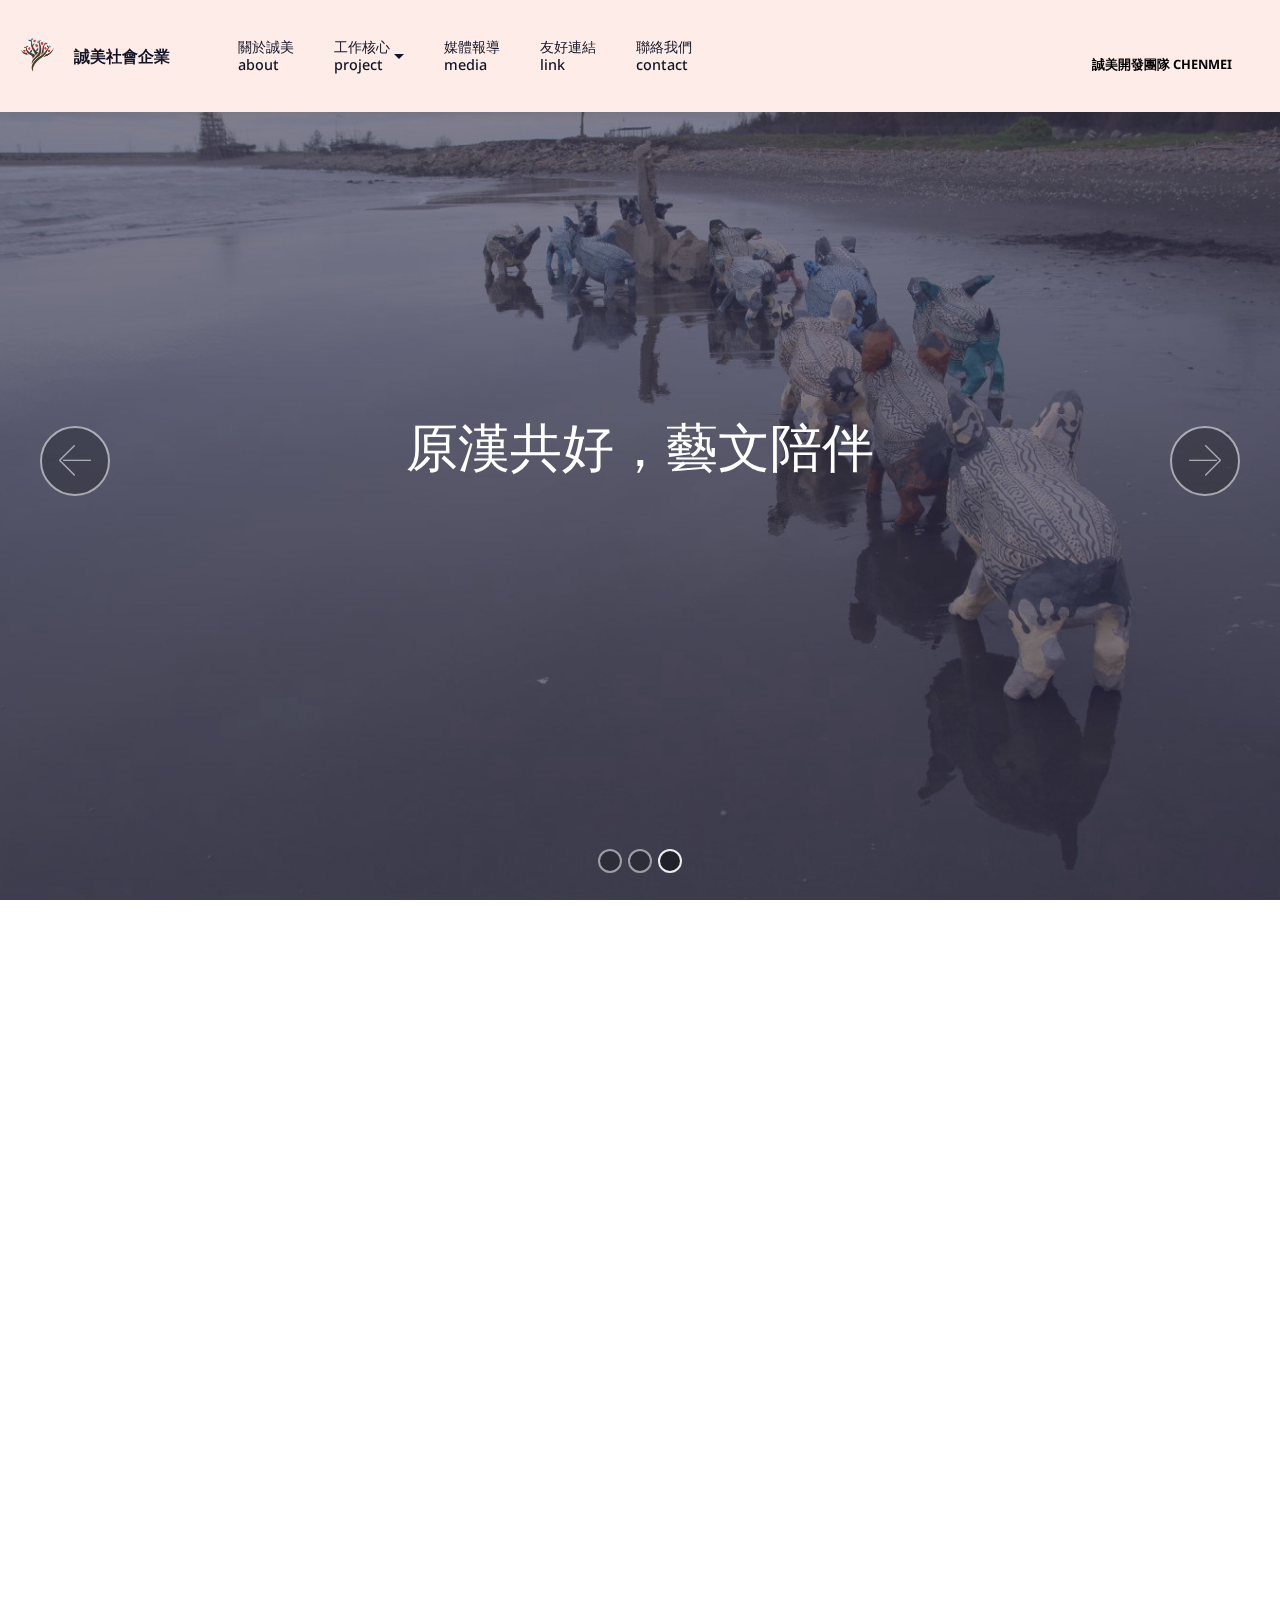
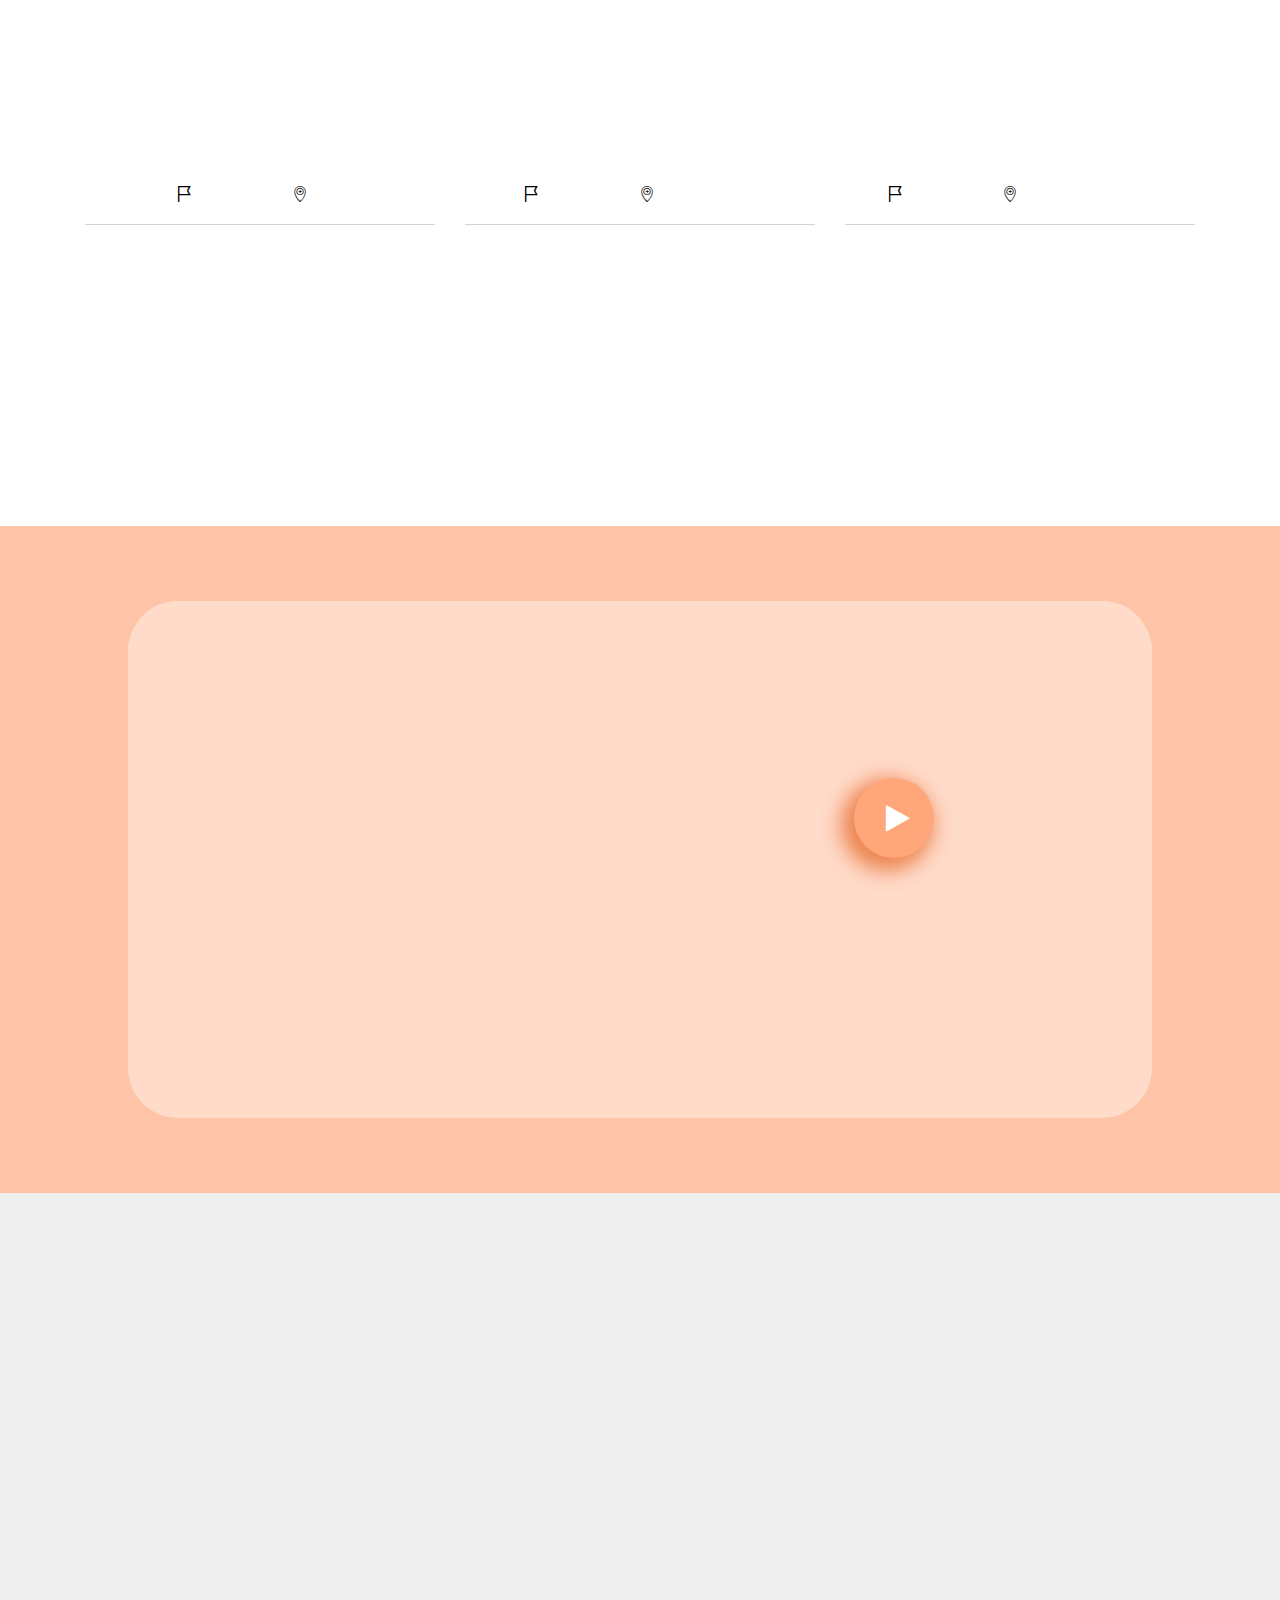
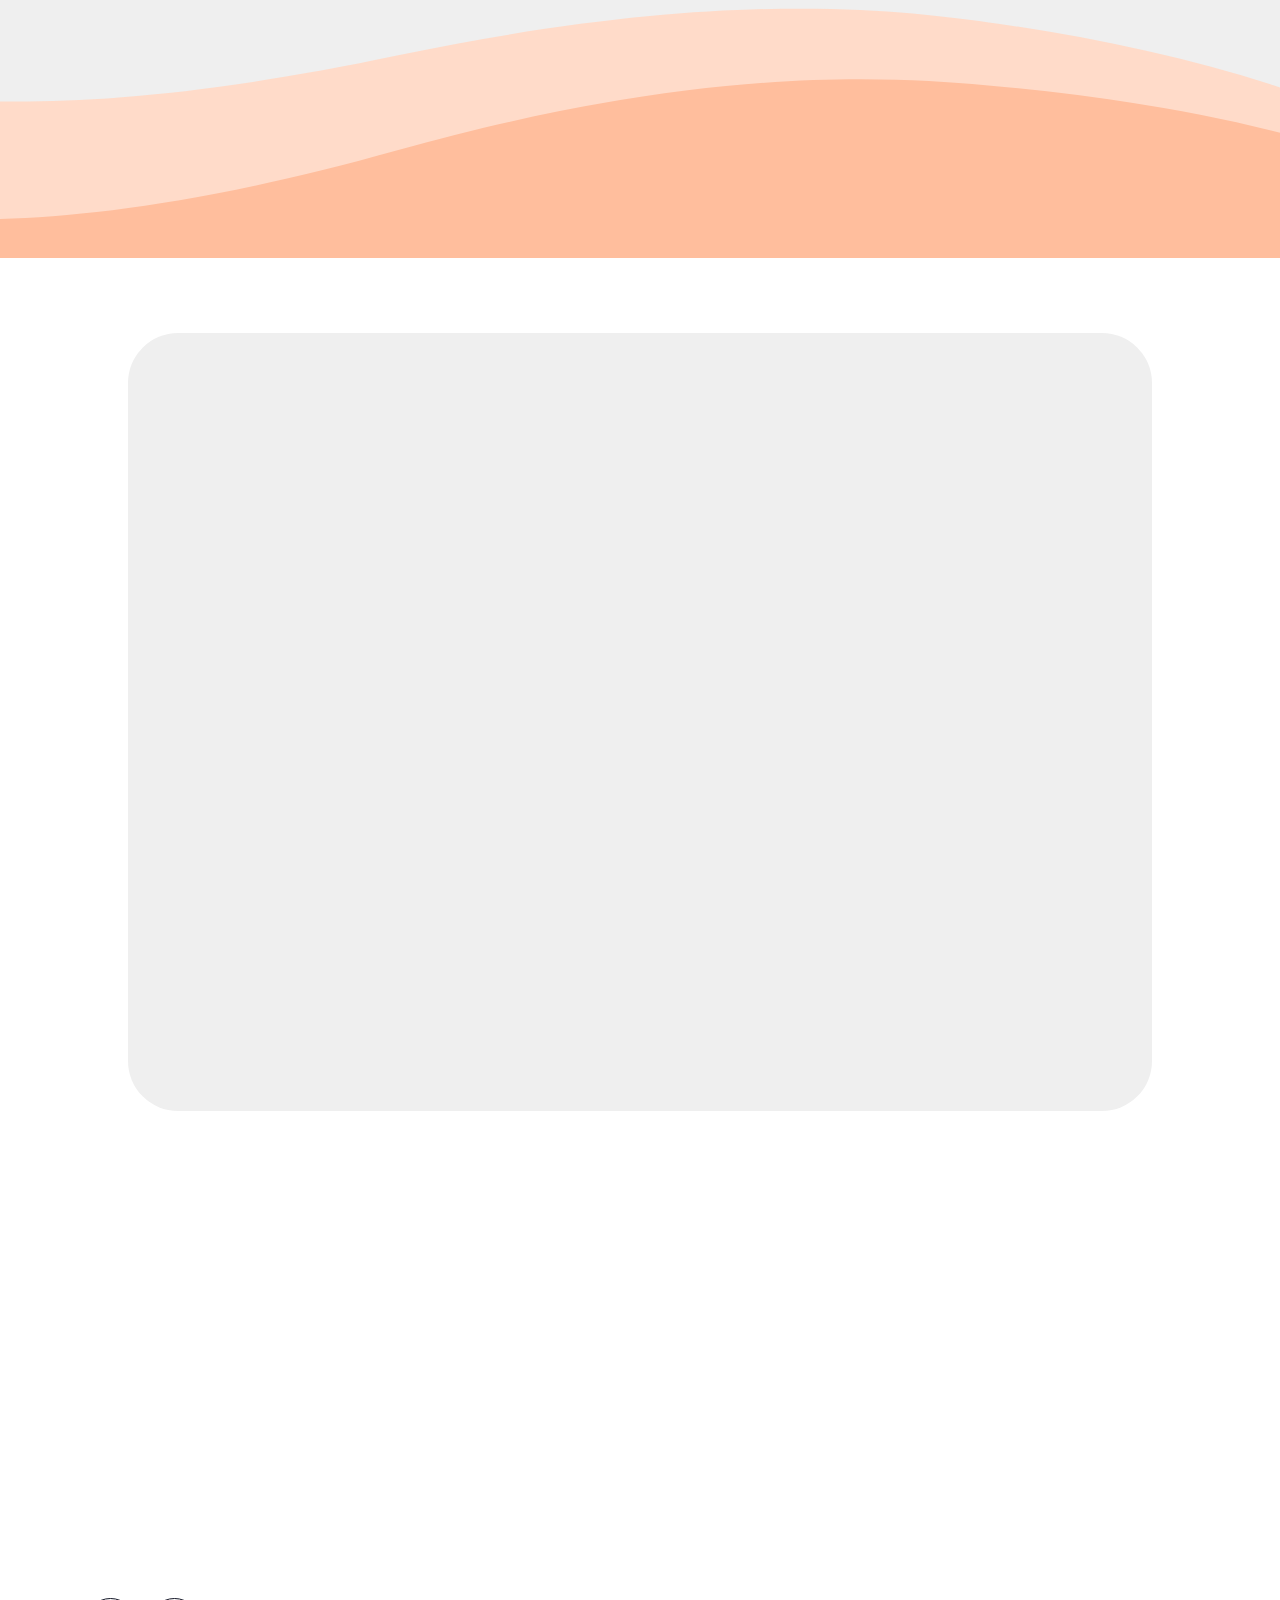
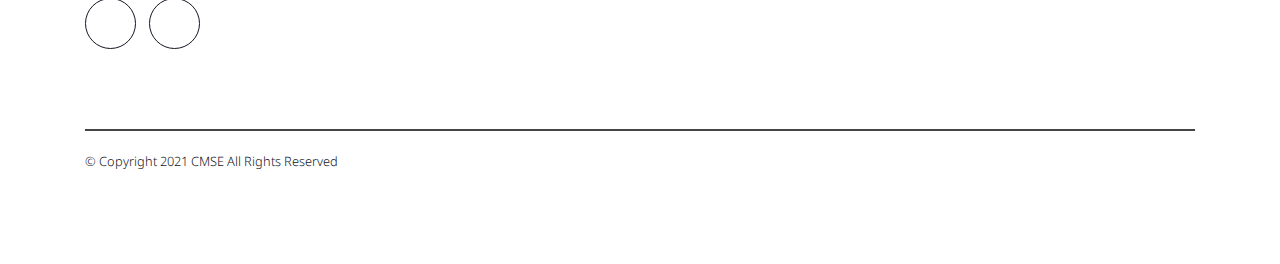
==== commit b0b2563d: "create github pages" ====
--- a/index.html
+++ b/index.html
@@ -1,20 +1,20 @@
 <!DOCTYPE html>
 <html  >
 <head>
-  
+  <!-- Site made with Mobirise Website Builder v5.8.0, https://mobirise.com -->
   <meta charset="UTF-8">
   <meta http-equiv="X-UA-Compatible" content="IE=edge">
-  
+  <meta name="generator" content="Mobirise v5.8.0, mobirise.com">
   <meta name="viewport" content="width=device-width, initial-scale=1, minimum-scale=1">
   <link rel="shortcut icon" href="assets/images/chenmei-identity-all-ewen-40-128x137.png" type="image/x-icon">
   <meta name="description" content="">
   
   
   <title>誠美社會企業CMSE</title>
+  <link rel="stylesheet" href="assets/web/assets/mobirise-icons2/mobirise2.css">
   <link rel="stylesheet" href="assets/web/assets/mobirise-icons/mobirise-icons.css">
-  <link rel="stylesheet" href="assets/web/assets/mobirise-icons2/mobirise2.css">
   <link rel="stylesheet" href="assets/icon54/style.css">
-  <link rel="stylesheet" href="assets/font-awesome/css/font-awesome.css">
+  <link rel="stylesheet" href="assets/FontAwesome/css/font-awesome.css">
   <link rel="stylesheet" href="assets/tether/tether.min.css">
   <link rel="stylesheet" href="assets/bootstrap/css/bootstrap.min.css">
   <link rel="stylesheet" href="assets/bootstrap/css/bootstrap-grid.min.css">
@@ -26,8 +26,10 @@
   <link rel="stylesheet" href="assets/socicon/css/styles.css">
   <link rel="stylesheet" href="assets/theme/css/style.css">
   <link rel="stylesheet" href="assets/recaptcha.css">
+  <link rel="preload" href="https://fonts.googleapis.com/css?family=Noto+Sans:400,400i,700,700i&display=swap" as="style" onload="this.onload=null;this.rel='stylesheet'">
+  <noscript><link rel="stylesheet" href="https://fonts.googleapis.com/css?family=Noto+Sans:400,400i,700,700i&display=swap"></noscript>
   <link rel="preload" as="style" href="assets/mobirise/css/mbr-additional.css"><link rel="stylesheet" href="assets/mobirise/css/mbr-additional.css" type="text/css">
-  
+
   
   
   
@@ -52,81 +54,83 @@
             <div class="navbar-brand">
                 <span class="navbar-logo">
                     <a href="index.html">
-                        <img src="assets/images/chenmei-identity-all-ewen-41-177x190.png" alt="" style="height: 4.5rem;">
+                        <img src="assets/images/chenmei-identity-all-ewen-41-177x190.png" alt="" style="height: 3rem;">
                     </a>
                 </span>
                 <span class="navbar-caption-wrap"><a class="navbar-caption text-primary display-5" href="index.html">誠美社會企業<br></a></span>
             </div>
         </div>
         <div class="collapse navbar-collapse" id="navbarSupportedContent">
-            <ul class="navbar-nav nav-dropdown" data-app-modern-menu="true"><li class="nav-item"><a class="nav-link link mbr-bold text-primary display-4" href="page1.html">關於誠美<br>about</a></li>
-                
+            <ul class="navbar-nav nav-dropdown" data-app-modern-menu="true"><li class="nav-item"><a class="nav-link link mbr-bold text-primary display-7" href="page1.html">關於誠美<br>about</a></li>
+                
+                
+                <li class="nav-item dropdown">
+                    <a class="nav-link link mbr-bold text-primary dropdown-toggle display-7" href="#" aria-expanded="false" data-toggle="dropdown-submenu">工作核心<br>project&nbsp;<br></a><div class="dropdown-menu"><a class="mbr-bold text-primary dropdown-item display-7" href="page4.html" aria-expanded="false">疼惜土地，維護古蹟</a><a class="mbr-bold text-primary dropdown-item display-7" href="page5.html" aria-expanded="false">地方創生，青銀合創</a><a class="mbr-bold text-primary dropdown-item display-7" href="http://www.tica.com.tw/" aria-expanded="false" target="_blank">原漢共好，藝文陪伴</a></div>
+                </li>
                 
                 <li class="nav-item">
-                    <a class="nav-link link mbr-bold text-primary display-4" href="page2.html">工作核心<br>project&nbsp;<br></a>
-                </li>
-                
-                <li class="nav-item">
-                    <a class="nav-link link mbr-bold text-primary display-4" href="page3.html">
-                        媒體串流<br>media</a>
-                </li><li class="nav-item"><a class="nav-link link mbr-bold text-primary display-4" href="index.html#extClients4-i">友好連結<br>link</a></li><li class="nav-item"><a class="nav-link link mbr-bold text-primary display-4" href="index.html#forms02-7">聯絡我們<br>contact</a></li></ul>
+                    <a class="nav-link link mbr-bold text-primary display-7" href="page3.html">
+                        媒體報導<br>media</a>
+                </li><li class="nav-item"><a class="nav-link link mbr-bold text-primary display-7" href="index.html#extClients4-i">友好連結<br>link</a></li><li class="nav-item"><a class="nav-link link mbr-bold text-primary display-7" href="index.html#forms02-7">聯絡我們<br>contact</a></li></ul>
             
-            <div class="navbar-buttons mbr-section-btn"><a class="nav-link link text-black mbr-bold outstanding text-primary display-4" href="http://www.tica.com.tw/" target="_blank">TICA 原住民當代藝術中心<br></a></div>
+            <div class="navbar-buttons mbr-section-btn"><a class="nav-link link text-black mbr-bold outstanding text-primary display-4" href="http://www.chenmeigroup.com/" target="_blank"><br><br><br>誠美開發團隊 CHENMEI<br><br><br></a></div>
         </div>
     </nav>
 </section>
 
-<section class="cid-rOc2se21FH mbr-fullscreen mbr-parallax-background" id="header01-1">
-
-    
-
-    <div class="mbr-overlay" style="opacity: 0.9; background-color: rgb(255, 219, 201);"></div>
-    <div class="container align-center">
+<section class="carousel slide cid-sww6q5e3lb" data-interval="false" id="slider1-50">
+
+    
+
+    <div class="full-screen"><div class="mbr-slider slide carousel" data-keyboard="false" data-bs-keyboard="false" data-ride="carousel" data-bs-ride="carousel" data-interval="3000" data-bs-interval="3000" data-bs-pause="true" data-pause="true"><ol class="carousel-indicators"><li data-app-prevent-settings="" data-target="#slider1-50" data-bs-target="#slider1-50" data-slide-to="0" data-bs-slide-to="0"></li><li data-app-prevent-settings="" data-target="#slider1-50" data-bs-target="#slider1-50" data-slide-to="1" data-bs-slide-to="1"></li><li data-app-prevent-settings="" data-target="#slider1-50" data-bs-target="#slider1-50" class=" active" data-slide-to="2" data-bs-slide-to="2"></li></ol><div class="carousel-inner" role="listbox"><div class="carousel-item slider-fullscreen-image" data-bg-video-slide="false" style="background-image: url(assets/images/111-1-1200x676.jpg);"><div class="container container-slide"><div class="image_wrapper"><div class="mbr-overlay" style="opacity: 0.5; background-color: rgb(52, 51, 81);"></div><img src="assets/images/111-1-1200x676.jpg" alt="" title=""><div class="carousel-caption justify-content-center"><div class="col-10 align-center"><h2 class="mbr-fonts-style display-1"><a href="page4.html" class="text-white text-primary">疼惜土地，維護古蹟</a></h2></div></div></div></div></div><div class="carousel-item slider-fullscreen-image" data-bg-video-slide="false" style="background-image: url(assets/images/122393859-2690890387816498-9201492088391517169-o-1-700x468.jpg);"><div class="container container-slide"><div class="image_wrapper"><div class="mbr-overlay" style="opacity: 0.4; background-color: rgb(52, 51, 81);"></div><img src="assets/images/122393859-2690890387816498-9201492088391517169-o-1-700x468.jpg" alt="" title=""><div class="carousel-caption justify-content-center"><div class="col-10 align-center"><h2 class="mbr-fonts-style display-1"><a href="page5.html" class="text-white text-primary">地方創生，青銀合創</a></h2></div></div></div></div></div><div class="carousel-item slider-fullscreen-image active" data-bg-video-slide="false" style="background-image: url(assets/images/688711e0-d868-4b8a-a0ed-96f4dd19a953-1-1426x950.jpg);"><div class="container container-slide"><div class="image_wrapper"><div class="mbr-overlay" style="opacity: 0.6; background-color: rgb(52, 51, 81);"></div><img src="assets/images/688711e0-d868-4b8a-a0ed-96f4dd19a953-1-1426x950.jpg" alt="" title=""><div class="carousel-caption justify-content-center"><div class="col-10 align-center"><h2 class="mbr-fonts-style display-1"><a href="http://www.tica.com.tw" class="text-white" target="_blank">原漢共好，藝文陪伴</a></h2></div></div></div></div></div></div><a data-app-prevent-settings="" class="carousel-control carousel-control-prev" role="button" data-slide="prev" data-bs-slide="prev" href="#slider1-50"><span aria-hidden="true" class="mbri-left mbr-iconfont"></span><span class="sr-only visually-hidden">Previous</span></a><a data-app-prevent-settings="" class="carousel-control carousel-control-next" role="button" data-slide="next" data-bs-slide="next" href="#slider1-50"><span aria-hidden="true" class="mbri-right mbr-iconfont"></span><span class="sr-only visually-hidden">Next</span></a></div></div>
+
+</section>
+
+<section class="image03 photom4_image03 cid-syJ51enrDF" id="image03-5c">
+
+    
+
+    <div class="container-fluid">
         <div class="row">
-            <div class="col-xl-9">
-                <h1 class="mbr-section-title mbr-regular pb-3 align-left mbr-fonts-style mbr-bold display-1">誠美社會企業</h1>
-                <h3 class="mbr-section-subtitle align-left align-left mbr-regular pb-3 mbr-fonts-style display-5">CHEN MEI Arts&amp;Culture <br>Social Enterprise</h3>
-                
-            </div>
-            <div class="col-xl-3 align-center d-flex flex-column">
-                
-                <div class="wrap">
-                    <img src="assets/images/chenmei-identity-all-ewen-28-192x207.png" alt="" class="image-1 animated-elements1">
-                    <img src="assets/images/chenmei-identity-all-ewen-22-651x766.png" alt="" class="image-2 animated-elements2">
-                    <img src="assets/images/chenmei-identity-all-ewen-32-96x82.png" alt="" class="image-3 animated-elements3">
-                    <img src="assets/images/chenmei-identity-all-ewen-30-96x82.png" alt="" class="image-4 animated-elements4">
-                    <img src="assets/images/chenmei-identity-all-ewen-35-96x94.png" alt="" class="image-5 animated-elements5">
-                    <img src="assets/images/chenmei-identity-all-ewen-24-478x447.png" alt="" class="image-6 animated-elements6">
-                </div>
-            </div>
-        </div>
-    </div>
-    <div class="mbr-arrow hidden-sm-down" aria-hidden="true">
-        <a href="#next">
-            <i class="mbri-down mbr-iconfont"></i>
-        </a>
-    </div>
-</section>
-
-<section class="cid-rOc2sGIko2" id="header05-2">
-
-    
-
-    
-    <div class="container align-center">
-        <div class="row">
-            <div class="col-md-12 col-lg-6">
-                <h1 class="mbr-section-title mbr-regular pb-3 align-left mbr-fonts-style mbr-bold display-2"><br>我們的信念與工作核心</h1>
-                <h3 class="mbr-section-subtitle align-left align-left mbr-regular pb-3 mbr-fonts-style display-5">Our philosophy&nbsp;</h3>
-                <p class="mbr-text pb-3 align-left mbr-fonts-style mbr-semibold display-5"><strong>疼惜土地，維護古蹟</strong><br><strong>地方創生，青銀合創</strong><br><strong>原漢共好，藝文陪伴</strong><strong><br></strong><br><br></p>
-                
-            </div>
-            <div class="col-lg-6 col-md-12 align-right relative jarallax__row">
-                <div class="mbr-parallax-background img1">
-                </div>
-                <div class="mbr-parallax-background img2">
-                </div>
-                <div class="mbr-parallax-background img3">
+            <div class="col-lg-4">
+                <div class="image-block">
+                    <a href="page4.html"><img src="assets/images/156164050-1379485039072563-5265098622466172782-o-1-1224x816.jpg" alt=""></a>
+                    <figcaption class="mbr-figure-caption mbr-figure-caption-over">
+                        <div class="wrap">
+                            <h4 class="pb-2 mbr-white mbr-bold align-center mbr-fonts-style display-5">
+                                <a href="page4.html" class="text-info">疼惜土地，維護古蹟</a></h4>
+
+                            <p class="pb-2 mbr-white align-center mbr-fonts-style display-7">不只是古蹟，更是別具歷史意涵的創意微聚實驗場所<br><br></p>
+                        </div>
+                    </figcaption>
+                </div>
+            </div>
+
+            <div class="col-lg-4">
+                <div class="image-block">
+                    <a href="page5.html"><img src="assets/images/2021-03-04-2.54.47-1-700x526.png" alt=""></a>
+                    <figcaption class="mbr-figure-caption mbr-figure-caption-over">
+                        <div class="wrap">
+                            <h4 class="pb-2 mbr-white mbr-bold align-center mbr-fonts-style display-5">
+                                <a href="page5.html" class="text-info">地方創生，青銀合創</a></h4>
+                            <p class="pb-2 mbr-white align-center mbr-fonts-style display-7">從城區出發，串接偏郷，讓地方滾動<br><br></p>
+                        </div>
+                    </figcaption>
+                </div>
+            </div>
+
+            <div class="col-lg-4">
+                <div class="image-block">
+                    <a href="http://www.tica.com.tw/" target="_blank"><img src="assets/images/688711e0-d868-4b8a-a0ed-96f4dd19a953-1-1224x815.jpg" alt=""></a>
+                    <figcaption class="mbr-figure-caption mbr-figure-caption-over">
+                        <div class="wrap">
+                            <h4 class="pb-2 mbr-white mbr-bold align-center mbr-fonts-style display-5">
+                                <a href="http://www.tica.com.tw/" class="text-info" target="_blank">原漢共好，藝文陪伴</a></h4>
+                            <p class="pb-2 mbr-white align-center mbr-fonts-style display-7">
+                                「原住民藝術創作者一個專業的展演平台」
+                            </p>
+                        </div>
+                    </figcaption>
                 </div>
             </div>
         </div>
@@ -143,7 +147,7 @@
 
             <div class="card col-12 col-md-6 col-lg-4">
                 <div class="card-img">
-                    <img src="assets/images/156164050-1379485039072563-5265098622466172782-o-700x467.jpg" alt="">
+                    <img src="assets/images/111-700x394.jpg" alt="Mobirise">
                 </div>
                 <div class="card-box pt-4">
                     <div class="icon-box pb-3 align-center">
@@ -157,14 +161,14 @@
                         </div>
                     </div>
                     <h4 class="card-title align-center pb-1 mbr-bold mbr-fonts-style display-5">疼惜土地，維護古蹟</h4>
-                    <p class="mbr-text align-center pb-3 mbr-fonts-style display-7"><strong>不只是古蹟，更是別具歷史意涵的創意微聚實驗場所</strong><br>以陳德聚堂為基地，實施進駐行動，提供創意人才群聚與交流之平台，使陳德聚堂形成「實驗的場域」、「藝文展示空間」、「駐市藝術創作」等多種可能想像的總和，激盪創意能量，以「創意微聚」型態建立交流基地，觸發城市行銷、觀光效益，完成古蹟空間的活化。</p>
-                    <h5 class="link align-center mbr-fonts-style display-7"><a href="page4.html" class="text-primary" target="_blank">看更多</a></h5>
+                    <p class="mbr-text align-center pb-3 mbr-fonts-style display-4"><strong>不只是古蹟，更是別具歷史意涵的創意微聚實驗場所</strong><br>以陳德聚堂為基地，實施進駐行動，提供創意人才群聚與交流之平台，使陳德聚堂形成「實驗的場域」、「藝文展示空間」、「駐市藝術創作」等多種可能想像的總和，激盪創意能量，以「創意微聚」型態建立交流基地，觸發城市行銷、觀光效益，完成古蹟空間的活化。</p>
+                    <h5 class="link align-center mbr-fonts-style display-7"><a href="page4.html" class="text-primary">看更多</a></h5>
                 </div>
             </div>
 
             <div class="card col-12 col-md-6 col-lg-4">
                 <div class="card-img">
-                    <img src="assets/images/122393859-2690890387816498-9201492088391517169-o-700x468.jpg" alt="">
+                    <img src="assets/images/122393859-2690890387816498-9201492088391517169-o-700x468.jpg" alt="Mobirise">
                 </div>
                 <div class="card-box pt-4">
                     <div class="icon-box pb-3 align-center">
@@ -179,14 +183,14 @@
                     </div>
 
                     <h4 class="card-title align-center pb-1 mbr-bold mbr-fonts-style display-5">地方創生，青銀合創</h4>
-                    <p class="mbr-text align-center pb-3 mbr-fonts-style display-7"><strong>從城區出發，串接偏郷，讓地方滾動</strong><br>以家宅記憶出發，支持青年返鄉，培育創意萌芽。並且提供空間合作，譜寫更多在地記憶，達成世代共融以及地方上的安居樂業景象。<br></p>
-                    <h5 class="link align-center mbr-fonts-style display-7"><a href="https://instagram.com/provintiatime?igshid=1488kuxza1yir" class="text-primary" target="_blank">看更多</a></h5>
+                    <p class="mbr-text align-center pb-3 mbr-fonts-style display-4"><strong>從城區出發，串接偏郷，讓地方滾動</strong><br>以家宅記憶出發，支持青年返鄉，培育創意萌芽。並且提供空間合作，譜寫更多在地記憶，達成世代共融以及地方上的安居樂業景象。<br></p>
+                    <h5 class="link align-center mbr-fonts-style display-7"><a href="page5.html" class="text-primary">看更多</a></h5>
                 </div>
             </div>
 
             <div class="card col-12 col-md-6 col-lg-4">
                 <div class="card-img">
-                    <img src="assets/images/f1585810-1f83-469e-961f-f8705a456f28-700x467.jpg" alt="">
+                    <img src="assets/images/f1585810-1f83-469e-961f-f8705a456f28-700x467.jpg" alt="Mobirise">
                 </div>
                 <div class="card-box pt-4">
                     <div class="icon-box pb-3 align-center">
@@ -201,7 +205,7 @@
                     </div>
 
                     <h4 class="card-title align-center pb-1 mbr-bold mbr-fonts-style display-5">原漢共好，藝文陪伴</h4>
-                    <p class="mbr-text align-center pb-3 mbr-fonts-style display-7"><strong>「原住民藝術創作者一個專業的展演平台」</strong><br>藉由專業論述方式，讓原住民藝術家有更自主性的表述空間。致力於協助整合全台原住民藝術工作者，提供專業視覺藝術產業相關產業知識，與行銷等育成方面的教育課程及工作坊。讓原住民獨特的藝術元素與國際接軌，並永續建構原住民族的文化傳承，並期許成為都會與部落的的藝術交流平台。</p>
+                    <p class="mbr-text align-center pb-3 mbr-fonts-style display-4"><strong>「原住民藝術創作者一個專業的展演平台」</strong><br>藉由專業論述方式，讓原住民藝術家有更自主性的表述空間。致力於協助整合全台原住民藝術工作者，提供專業視覺藝術產業相關產業知識，與行銷等育成方面的教育課程及工作坊。讓原住民獨特的藝術元素與國際接軌，並永續建構原住民族的文化傳承，並期許成為都會與部落的的藝術交流平台。</p>
                     <h5 class="link align-center mbr-fonts-style display-7"><a href="http://www.tica.com.tw/" class="text-primary" target="_blank">看更多</a></h5>
                 </div>
             </div>
@@ -214,41 +218,32 @@
 
 </section>
 
-<section class="image01 creativem4_image01 cid-sq8JRiSHpf" id="image01-x">
-
-    
-
-    <div class="mbr-overlay" style="opacity: 0; background-color: rgb(204, 204, 204);"></div>
-    <div class="container">
-    </div>
-</section>
-
 <section class="video01 creativem4_video01 cid-sq8vN7MwhG" data-bg-video="https://www.youtube.com/watch?v=EKB4HFxbz7c&amp;feature=emb_title" id="video01-k">
 
     
 
-    <div class="mbr-overlay" style="opacity: 0.9; background-color: rgb(249, 215, 197);">
+    <div class="mbr-overlay" style="opacity: 0.9; background-color: rgb(255, 190, 157);">
     </div>
 
     <div class="container align-center">
         <div class="row justify-content-md-center">
             <div class="mbr-white box col-md-12 col-12 col-lg-7">
-                <h1 class="mbr-section-title mbr-regular pb-3 align-left mbr-fonts-style mbr-bold display-2">誠美社會企業大事記</h1>
-                
+                <h1 class="mbr-section-title mbr-regular pb-3 align-left mbr-fonts-style mbr-bold display-2"><span style="font-weight: 400;">&nbsp;2015&nbsp;</span><span style="font-weight: 400;"><br></span>誠美社會企業<br>《 起手式 》</h1>
+                <h3 class="mbr-section-subtitle align-left align-left mbr-regular pb-3 mbr-fonts-style display-4"><div><br><div><br></div></div></h3>
             </div>
             <div class="col-lg-5 d-flex flex-column">
                 <div class="mbr-media show-modal align-center py-2" data-modal=".modalWindow">
                     <div class="icon-wrap">
-                        <span class="mbr-iconfont fa-play fa"></span>
+                        <span class="mbr-iconfont fa-play fa mobi-mbri-right mobi-mbri" style="color: rgb(255, 51, 102); fill: rgb(255, 51, 102);"></span>
                     </div>
                 </div>
                 <div class="wrap">
-                    <img src="assets/images/chenmei-identity-all-ewen-30-96x82.png" alt="" class="image-1 animated-elements1">
-                    <img src="assets/images/chenmei-identity-all-ewen-40-1396x1332.png" alt="" class="image-2 animated-elements2">
-                    <img src="assets/images/chenmei-identity-all-ewen2-3-876x473.png" alt="" class="image-3 animated-elements3">
-                    <img src="assets/images/chenmei-identity-all-ewen21-48-192x105.png" alt="" class="image-4 animated-elements4">
-                    <img src="assets/images/chenmei-identity-all-ewen-36-96x95.png" alt="" class="image-5 animated-elements5">
-                    <img src="assets/images/chenmei-identity-all-ewen-28-192x207.png" alt="" class="image-6 animated-elements6">
+                    <img src="assets/images/chenmei-identity-all-ewen-30-96x82.png" alt="Mobirise" class="image-1 animated-elements1">
+                    <img src="assets/images/chenmei-identity-all-ewen-40-1396x1332.png" alt="Mobirise" class="image-2 animated-elements2">
+                    <img src="assets/images/chenmei-identity-all-ewen2-3-876x473.png" alt="Mobirise" class="image-3 animated-elements3">
+                    <img src="assets/images/chenmei-identity-all-ewen21-48-192x105.png" alt="Mobirise" class="image-4 animated-elements4">
+                    <img src="assets/images/chenmei-identity-all-ewen-36-96x95.png" alt="Mobirise" class="image-5 animated-elements5">
+                    <img src="assets/images/chenmei-identity-all-ewen-28-192x207.png" alt="Mobirise" class="image-6 animated-elements6">
                 </div>
             </div>
         </div>
@@ -258,7 +253,7 @@
             <div class="modalWindow-container">
                 <div class="modalWindow-video-container">
                     <div class="modalWindow-video">
-                        <iframe width="100%" height="100%" frameborder="0" allowfullscreen="1" data-src="https://www.youtube.com/watch?v=EKB4HFxbz7c&amp;feature=emb_title"></iframe>
+                        <iframe width="100%" height="100%" frameborder="0" allowfullscreen="1" data-src="https://youtu.be/aQypWUrRQMw"></iframe>
                     </div>
                     <a class="close" role="button" data-dismiss="modal">
                         <span aria-hidden="true" class="mbri-close mbr-iconfont closeModal"></span>
@@ -310,7 +305,7 @@
                     <div class="media-container-row">
                         <div class="col-md-12">
                             <div class="wrap-img ">
-                                <a href="http://www.ipcf.org.tw/" target="_blank"><img src="assets/images/logo-1-240x64.png" class="img-responsive clients-img" alt=""></a>
+                                <a href="https://www.skidsedu.com/" target="_blank"><img src="assets/images/kid-header-logo-388x167.png" class="img-responsive clients-img" alt=""></a>
                             </div>
                         </div>
                     </div>
@@ -318,7 +313,7 @@
                     <div class="media-container-row">
                         <div class="col-md-12">
                             <div class="wrap-img ">
-                                <a href="http://www.aomshow.com/" target="_blank"><img src="assets/images/index-partner1-261x146.jpg" class="img-responsive clients-img" alt=""></a>
+                                <a href="https://www.facebook.com/Chihkanfriends/" target="_blank"><img src="assets/images/91991274-109005010755103-2388413905803149312-n-1-709x710.png" class="img-responsive clients-img" alt=""></a>
                             </div>
                         </div>
                     </div>
@@ -326,7 +321,7 @@
                     <div class="media-container-row">
                         <div class="col-md-12">
                             <div class="wrap-img ">
-                                <a href="https://www.cip.gov.tw/portal/index.html" target="_blank"><img src="assets/images/logo-277x55.png" class="img-responsive clients-img" alt=""></a>
+                                <a href="https://www.facebook.com/bikemarkettainan" target="_blank"><img src="assets/images/93385524-2261257664182328-724941224879849472-n-2-640x640.png" class="img-responsive clients-img" alt=""></a>
                             </div>
                         </div>
                     </div>
@@ -334,7 +329,7 @@
                     <div class="media-container-row">
                         <div class="col-md-12">
                             <div class="wrap-img ">
-                                <a href="https://art-taipei.com/" target="_blank"><img src="assets/images/art-tainan-21-logo-240x136.png" class="img-responsive clients-img" alt=""></a>
+                                <a href="https://www.facebook.com/keepgoing161250317776579/" target="_blank"><img src="assets/images/212534592-966933430541593-1625947106048259841-n-300x300.png" class="img-responsive clients-img" alt=""></a>
                             </div>
                         </div>
                     </div>
@@ -342,15 +337,7 @@
                     <div class="media-container-row">
                         <div class="col-md-12">
                             <div class="wrap-img ">
-                                <a href="http://www.arksunshine.org/oldarksunshine/" target="_blank"><img src="assets/images/index-partner9-259x145.jpg" class="img-responsive clients-img" alt=""></a>
-                            </div>
-                        </div>
-                    </div>
-                </div><div class="carousel-item ">
-                    <div class="media-container-row">
-                        <div class="col-md-12">
-                            <div class="wrap-img ">
-                                <a href="https://www.skidsedu.com/" target="_blank"><img src="assets/images/kid-header-logo-388x167.png" class="img-responsive clients-img" alt=""></a>
+                                <a href="http://ms-community.azurewebsites.net/interview_20191111/" target="_blank"><img src="assets/images/212534592-966933430gggg541593-1625947106048259841-n-394x99.png" class="img-responsive clients-img" alt=""></a>
                             </div>
                         </div>
                     </div>
@@ -382,16 +369,16 @@
                         我們相當歡迎！</p>
                 </div>
                 <div class="wrap">
-                    <img src="assets/images/1.svg" alt="" class="image-1 animated-elements1">
-                    <img src="assets/images/chenmei-identity-all-ewen-24-478x447.png" alt="" class="image-2 animated-elements2">
-                    <img src="assets/images/chenmei-identity-all-ewen21-48-478x261.png" alt="" class="image-3 animated-elements3">
-                    <img src="assets/images/chenmei-identity-all-ewen-41-1374x1472.png" alt="" class="image-4 animated-elements4">
-                    <img src="assets/images/chenmei-identity-all-ewen-28-192x207.png" alt="" class="image-5 animated-elements5">
-                    <img src="assets/images/chenmei-identity-all-ewen2-2-478x287.png" alt="" class="image-6 animated-elements6">
+                    <img src="assets/images/1.svg" alt="Mobirise" class="image-1 animated-elements1">
+                    <img src="assets/images/chenmei-identity-all-ewen-24-478x447.png" alt="Mobirise" class="image-2 animated-elements2">
+                    <img src="assets/images/chenmei-identity-all-ewen21-48-478x261.png" alt="Mobirise" class="image-3 animated-elements3">
+                    <img src="assets/images/chenmei-identity-all-ewen-41-1374x1472.png" alt="Mobirise" class="image-4 animated-elements4">
+                    <img src="assets/images/chenmei-identity-all-ewen-28-192x207.png" alt="Mobirise" class="image-5 animated-elements5">
+                    <img src="assets/images/chenmei-identity-all-ewen2-2-478x287.png" alt="Mobirise" class="image-6 animated-elements6">
                 </div>
             </div>
             <div class="col-lg-6 my-auto pb-4 mbr-form" data-form-type="formoid">
-                <form action="https://mobirise.eu/" method="POST" class="mbr-form form-with-styler" data-form-title="Form Name"><input type="hidden" name="email" data-form-email="true" value="Qx2MgLF8ZjqWeCvE5cCwoYJRJfWuRTZJLDMMGHP1hLEvMfNC5LnmXtR320lY2YdTq+Nzky2J1JetHBX0nKt/+gb/nWgBNwYfbm4lrmLuj+Gs5etD1KNp0sfP22k7wJ/o">
+                <form action="https://mobirise.eu/" method="POST" class="mbr-form form-with-styler" data-form-title="Form Name"><input type="hidden" name="email" data-form-email="true" value="C9KjochXXqFNa6f70siVzRxvqXZmzBXYBk8hDZgWBN1Ja1ZNyVAkRINoZXrFQhNtq1YfCwD+DWcIBGhl6W1jX41mdNQ042FV1VBvevhgXxszGko/KvZk/gZ3aK/CnlZh.cS045bZwqEhosjFDt4Ljl8Hws1IwKKAf6I+E5l5Tv0A5ZrJBTVHZBFLbw3sdPKg9KXAQD9RsxgdBYFdPN1bhpPRRQ2D2kBnFN6vaBSe2sU1sJR5iYM2b8dlG6nnLcXg6">
                     <div class="form-row">
                         <div hidden="hidden" data-form-alert="" class="alert alert-success col-12">Thanks for filling out the form!</div>
                         <div hidden="hidden" data-form-alert-danger="" class="alert alert-danger col-12">
@@ -422,124 +409,70 @@
     </div>
 </section>
 
-<section class="extFooter cid-ssAtIoLDTJ" id="extFooter18-49">
-
-    
-
-    
-
-
-    <svg xmlns="http://www.w3.org/2000/svg" xmlns:xlink="http://www.w3.org/1999/xlink" width="1380px" height="760px" viewBox="0 0 1380 760" preserveAspectRatio="xMidYMid meet">
-        <defs id="svgEditorDefs">
-            <polygon id="svgEditorShapeDefs" style="fill:khaki;stroke:black;vector-effect:non-scaling-stroke;stroke-width:0px;"></polygon>
-        </defs>
-        <rect id="svgEditorBackground" x="0" y="0" width="1380" height="760" style="fill: none; stroke: none;"></rect>
-        <path d="M0.3577131120350206,0.819491525482845h-1.5000000000000355ZM0.3577131120350206,-3.1805084745172603h-1.5000000000000355ZM-0.14228688796500222,-4.180508474517258h5.000000000000002a5,5,0,0,1,0,6.00000000000003h-5.000000000000025a5,5,0,0,0,0,-6.00000000000003ZM5.8577131120349835,-1.1805084745172634h1.0000000000000249Z" style="fill:khaki; stroke:black; vector-effect:non-scaling-stroke;stroke-width:0px;" id="e2_shape" transform="matrix(1.01506 82.3743 -245.478 0.34062 392.311 526.125)"></path>
-    </svg>
-
-
+<section class="footer1 cid-swsOqJbT3e mbr-parallax-background" once="footers" id="footer1-4p">
+
+    
+    
     <div class="container">
-        <div class="media-container-row content text-white">
-            <div class="col-12 col-md-6 col-lg-3">
-                <div class="media-wrap align-left">
-                    <a href="#">
-                        <img src="assets/images/chenmei-identity-all-ewen-41-128x137.png" alt="">
-                    </a>
-                </div>
-
-                <p class="mbr-text align-left text1 mbr-fonts-style display-4"><strong>誠美社會企業<br>CHEN MEI Arts&amp;Culture Social Enterprise</strong><br>疼惜土地，維護古蹟<br>地方創生，青銀合創<br>原漢共好，藝文陪伴</p>
-
-                
-
-
-            </div>
-            <div class="col-12 col-md-6 col-lg-3 mbr-fonts-style display-4">
-                <h5 class="pb-3 align-left">
-                    聯絡資訊
-                </h5>
-
-
-                <div class="item">
-                    <div class="card-img"><span class="mbr-iconfont img1 mobi-mbri-map-pin mobi-mbri" style="color: rgb(10, 28, 68); fill: rgb(10, 28, 68);"></span>
-                    </div>
-                    <div class="card-box">
-                        <h4 class="item-title align-left mbr-fonts-style display-4">TAIPEI＼TAINAN</h4>
-                    </div>
-                </div>
-
-                <div class="item">
-                    <div class="card-img"><span class="mbr-iconfont img1 mobi-mbri-phone mobi-mbri" style="color: rgb(10, 28, 68); fill: rgb(10, 28, 68);"></span></div>
-                    <div class="card-box">
-                        <h4 class="item-title align-left mbr-fonts-style display-4">02-3322-1538</h4>
-                    </div>
-                </div>
-
-                <div class="item">
-                    <div class="card-img"><span class="mbr-iconfont img1 mobi-mbri-letter mobi-mbri" style="color: rgb(0, 0, 0); fill: rgb(0, 0, 0);"></span>
-                    </div>
-                    <div class="card-box">
-                        <h4 class="item-title align-left mbr-fonts-style display-4">
-                            tica@cmsetica.com</h4>
-                    </div>
-                </div>
-
-                <div class="item">
-                    <div class="card-img"><span class="mbr-iconfont img1 fa-youtube-play fa" style="color: rgb(10, 28, 68); fill: rgb(10, 28, 68);"></span>
-                    </div>
-                    <div class="card-box">
-                        <h4 class="item-title align-left mbr-fonts-style display-4"><a href="https://www.youtube.com/channel/UClNBdalQXaaotN2hfcTGxuw" class="text-primary" target="_blank">CMSE油管</a></h4>
-                    </div>
-                </div>
-
-                <div class="item">
-                    <div class="card-img"><span class="mbr-iconfont img1 socicon-facebook socicon" style="color: rgb(0, 0, 0); fill: rgb(0, 0, 0);"></span>
-                    </div>
-                    <div class="card-box">
-                        <h4 class="item-title align-left mbr-fonts-style display-4"><a href="http://www.facebook.com/cmsetica" class="text-primary" target="_blank">CMSE臉譜</a></h4>
-                    </div>
-                </div>
-
-
-            </div>
-            <div class="col-12 col-md-6 col-lg-3 mbr-fonts-style display-7">
-
-                <p class="mbr-text quote align-left mbr-fonts-style display-4">
-                    即時動態，歡迎與我們在臉書上互動！
-                </p>
-
-                <div class="item">
-                    <div class="card-img2"><a href="http://www.facebook.com/cmsetica" target="_blank"><span class="mbr-iconfont ico2 socicon-facebook socicon" style="color: rgb(255, 255, 255); fill: rgb(255, 255, 255);"></span></a></div>
-                    <div class="card-box">
-                        <h4 class="theme align-left mbr-fonts-style display-7"></h4>
-                    </div>
-                </div>
-            </div>
-            <div class="col-12 col-md-6 col-lg-3 mbr-fonts-style display-4">
-                <h5 class="pb-3 align-left">贊助企業</h5>
-                <p class="mbr-text align-left text2 mbr-fonts-style display-4">
-                    我們是一個持續進步的團隊</p>
-
-                <div class="mbr-section-btn align-left"><a class="btn btn-md btn-warning-outline display-4" href="https://www.facebook.com/%E8%AA%A0%E7%BE%8E%E9%96%8B%E7%99%BC%E5%9C%98%E9%9A%8A-192574594235173/?fref=ts" target="_blank">誠美開發團隊<br><br>&nbsp; &nbsp; CHENMEI REAL ESTATE DEVELOPMENT&nbsp; &nbsp;</a></div>
-
-            </div>
-        </div>
-
-
-    </div>
-</section>
-
-<section class="footer01 creativem4_footer01 cid-sq8vKvOtYm" once="" id="footer01-j">
-
-    
-
-    
-
-    <div class="container">
-        <div class="media-container-row align-center mbr-black">
+        <div class="row mbr-white align-left">
+            
+            <div class="col-12 col-lg-6">
+                <h5 class="mbr-section-subtitle mbr-fonts-style mb-0 mbr-bold display-7">
+                    <span style="font-weight: normal;">誠美社會企業</span><div><span style="font-weight: normal;">CHEN MEI Arts&amp;Culture </span></div><div><span style="font-weight: normal;">Social Enterprise<br>_________________</span></div></h5>
+                 <ul class="list mbr-fonts-style addres-list display-7">
+
+                    <li class="mbr-text item-wrap"><span style="color: rgb(52, 51, 81); font-size: 0.9rem; text-align: left;"><a href="page4.html" class="text-primary">疼惜土地，維護古蹟&nbsp; &nbsp; &nbsp; &nbsp; &nbsp; &nbsp; &nbsp; &nbsp; &nbsp; &nbsp; &nbsp; &nbsp; &nbsp; &nbsp; &nbsp; &nbsp; &nbsp; &nbsp; &nbsp; &nbsp; &nbsp; &nbsp; &nbsp; &nbsp;&nbsp;<span style="color: rgb(52, 51, 81); font-size: 0.9rem; text-align: left;">&nbsp; &nbsp; &nbsp; &nbsp; &nbsp; &nbsp; &nbsp; &nbsp; &nbsp; &nbsp; &nbsp; &nbsp; &nbsp; &nbsp; &nbsp; &nbsp; &nbsp; &nbsp; &nbsp; &nbsp; &nbsp; &nbsp; &nbsp; &nbsp; &nbsp; &nbsp; &nbsp; &nbsp; &nbsp; &nbsp; &nbsp; &nbsp; &nbsp;</span></a></span></li><li class="mbr-text item-wrap"><span style="color: rgb(52, 51, 81); font-size: 0.9rem; text-align: left;"><a href="page5.html" class="text-primary">地方創生，青銀合創&nbsp; &nbsp; &nbsp; &nbsp; &nbsp; &nbsp; &nbsp; &nbsp; &nbsp; &nbsp; &nbsp; &nbsp; &nbsp; &nbsp; &nbsp; &nbsp; &nbsp; &nbsp; &nbsp; &nbsp; &nbsp; &nbsp; &nbsp; &nbsp; &nbsp; &nbsp; &nbsp; &nbsp; &nbsp; &nbsp;&nbsp;<span style="color: rgb(52, 51, 81); font-size: 0.9rem; text-align: left;">&nbsp; &nbsp; &nbsp; &nbsp; &nbsp; &nbsp; &nbsp; &nbsp; &nbsp; &nbsp; &nbsp; &nbsp; &nbsp; &nbsp; &nbsp; &nbsp; &nbsp; &nbsp; &nbsp; &nbsp; &nbsp; &nbsp; &nbsp; &nbsp; &nbsp; &nbsp; &nbsp;</span></a></span></li><li class="mbr-text item-wrap"><span style="color: rgb(52, 51, 81); font-size: 0.9rem; text-align: left;"><a href="http://www.tica.com.tw" class="text-primary">原漢共好，藝文陪伴&nbsp; &nbsp; &nbsp; &nbsp; &nbsp; &nbsp; &nbsp; &nbsp; &nbsp; &nbsp; &nbsp; &nbsp; &nbsp; &nbsp; &nbsp; &nbsp; &nbsp; &nbsp; &nbsp; &nbsp; &nbsp; &nbsp; &nbsp; &nbsp; &nbsp; &nbsp; &nbsp; &nbsp; &nbsp; &nbsp; &nbsp; &nbsp; &nbsp; &nbsp; &nbsp; &nbsp; &nbsp; &nbsp; &nbsp; &nbsp; &nbsp; &nbsp; &nbsp; &nbsp; &nbsp; &nbsp; &nbsp; &nbsp; &nbsp; &nbsp; &nbsp; &nbsp; &nbsp; &nbsp; &nbsp; &nbsp; &nbsp;</a> &nbsp; &nbsp; &nbsp; &nbsp; &nbsp; &nbsp; &nbsp; &nbsp; &nbsp; &nbsp; &nbsp; &nbsp; &nbsp; &nbsp; &nbsp; &nbsp; &nbsp; &nbsp; &nbsp; &nbsp; &nbsp; &nbsp; &nbsp; &nbsp; &nbsp; &nbsp; &nbsp; &nbsp; &nbsp; &nbsp; &nbsp; &nbsp; &nbsp; &nbsp; &nbsp; &nbsp; &nbsp; &nbsp; &nbsp; &nbsp; &nbsp; &nbsp; &nbsp; &nbsp; &nbsp; &nbsp; &nbsp; &nbsp; &nbsp; &nbsp; &nbsp; &nbsp; &nbsp; &nbsp; &nbsp;</span></li><li class="mbr-text item-wrap"><span style="color: rgb(52, 51, 81); font-size: 0.9rem; text-align: left;">&nbsp; &nbsp; &nbsp; &nbsp; &nbsp; &nbsp; &nbsp; &nbsp; &nbsp; &nbsp; &nbsp; &nbsp; &nbsp; &nbsp; &nbsp; &nbsp; &nbsp; &nbsp; &nbsp; &nbsp; &nbsp; &nbsp; &nbsp; &nbsp; &nbsp; &nbsp; &nbsp; &nbsp; &nbsp; &nbsp; &nbsp; &nbsp; &nbsp; &nbsp; &nbsp; &nbsp; &nbsp; &nbsp; &nbsp; &nbsp; &nbsp; &nbsp; &nbsp; &nbsp; &nbsp; &nbsp; &nbsp; &nbsp; &nbsp; &nbsp; &nbsp; &nbsp; &nbsp; &nbsp; &nbsp; &nbsp; &nbsp;</span><br></li>
+                </ul>
+                    <div class="social-row display-7 mt-5">
+                    <div class="soc-item">
+                        <a href="https://www.facebook.com/cmsetica" target="_blank">
+                            <span class="mbr-iconfont socicon-facebook socicon" style="color: rgb(18, 21, 37); fill: rgb(18, 21, 37);"></span>
+                        </a>
+                    </div>
+                    <div class="soc-item">
+                        <a href="https://www.youtube.com/channel/UClNBdalQXaaotN2hfcTGxuw" target="_blank">
+                            <span class="mbr-iconfont socicon-youtube socicon" style="color: rgb(18, 21, 37); fill: rgb(18, 21, 37);"></span>
+                        </a>
+                    </div>
+                    
+                    
+                </div>
+            </div>
+            
+            <div class="col-12 col-lg-6">
+                 <div class="row justify-content-end mt-5">
+                <div class="col-12 col-md-4 col-lg-4">
+                <h5 class="mbr-section-subtitle mbr-fonts-style mb-3 display-4">
+                    <strong>聯絡資訊</strong></h5>
+                    <ul class="list mbr-fonts-style display-7">
+                    <li class="mbr-text item-wrap">TAIPEI＼TAINAN</li>
+                    <li class="mbr-text item-wrap">02-3322-1538</li>
+                    <li class="mbr-text item-wrap">tica@cmsetica.com</li>
+                </ul>
+                           </div>
+                <div class="col-12 col-md-4 col-lg-4">
+                <h5 class="mbr-section-subtitle mbr-fonts-style mb-3 display-4">
+                    <strong>贊助企業</strong></h5>
+                <ul class="list mbr-fonts-style display-7">
+                    <li class="mbr-text item-wrap"><a href="http://www.chenmeigroup.com/" class="text-warning" target="_blank">誠美開發團隊 CHENMEI&nbsp; &nbsp; &nbsp; &nbsp; &nbsp; &nbsp; &nbsp; &nbsp; &nbsp; &nbsp; &nbsp; &nbsp; &nbsp; &nbsp; &nbsp; &nbsp; &nbsp; &nbsp; &nbsp; &nbsp; &nbsp; &nbsp; &nbsp; &nbsp; &nbsp; &nbsp; &nbsp; &nbsp; &nbsp; &nbsp; &nbsp; &nbsp; &nbsp; &nbsp; &nbsp; &nbsp; &nbsp; &nbsp; &nbsp; &nbsp; &nbsp; &nbsp; &nbsp; &nbsp; &nbsp; &nbsp; &nbsp; &nbsp; &nbsp;&nbsp;</a></li>
+                    <li class="mbr-text item-wrap"><br></li>
+                    <li class="mbr-text item-wrap"><br></li><li class="mbr-text item-wrap"><br></li><li class="mbr-text item-wrap"><br></li>
+                </ul>
+            </div>
+                     
+                
+    
+                </div>     
+            </div>
+    
+        </div>
+        
+        <div class="row mbr-white">
             <div class="col-12">
-                <p class="mbr-text mb-0 mbr-fonts-style display-4">
-                    © Copyright 2021 CMSE- All Rights Reserved
-                </p>
+                <div class="privacy">
+                    <span class="mbr-fonts-style display-4">© Copyright 2021 CMSE&nbsp;All Rights Reserved</span>
+                    <span class="mbr-fonts-style display-4"></span>
+                </div>
             </div>
         </div>
     </div>
@@ -551,25 +484,26 @@
   <script src="assets/tether/tether.min.js"></script>
   <script src="assets/bootstrap/js/bootstrap.min.js"></script>
   <script src="assets/smoothscroll/smooth-scroll.js"></script>
-  <script src="assets/parallax/jarallax.min.js"></script>
   <script src="assets/viewportchecker/jquery.viewportchecker.js"></script>
-  <script src="assets/playervimeo/vimeo_player.js"></script>
-  <script src="assets/ytplayer/jquery.mb.ytplayer.min.js"></script>
+  <script src="assets/ytplayer/index.js"></script>
   <script src="assets/vimeoplayer/jquery.mb.vimeo_player.js"></script>
   <script src="assets/bootstrapcarouselswipe/bootstrap-carousel-swipe.js"></script>
+  <script src="assets/playervimeo/vimeo_player.js"></script>
   <script src="assets/mbr-clients-slider/mbr-clients-slider.js"></script>
   <script src="assets/formstyler/jquery.formstyler.js"></script>
   <script src="assets/formstyler/jquery.formstyler.min.js"></script>
+  <script src="assets/parallax/jarallax.min.js"></script>
   <script src="assets/dropdown/js/nav-dropdown.js"></script>
   <script src="assets/dropdown/js/navbar-dropdown.js"></script>
   <script src="assets/touchswipe/jquery.touch-swipe.min.js"></script>
   <script src="assets/theme/js/script.js"></script>
+  <script src="assets/slidervideo/script.js"></script>
   <script src="assets/formoid.min.js"></script>
   
   
   
- <div id="scrollToTop" class="scrollToTop mbr-arrow-up"><a style="text-align: center;"><i class="mbr-arrow-up-icon mbr-arrow-up-icon-cm cm-icon cm-icon-smallarrow-up"></i></a></div>
-    <input name="animation" type="hidden">
+  <input name="animation" type="hidden">
+   <div id="scrollToTop" class="scrollToTop mbr-arrow-up"><a style="text-align: center;"><i class="mbr-arrow-up-icon mbr-arrow-up-icon-cm cm-icon cm-icon-smallarrow-up"></i></a></div>
   
 </body>
 </html>--- a/assets/theme/css/style.css
+++ b/assets/theme/css/style.css
@@ -1160,3 +1160,11 @@
     font-size: 1rem !important;
   }
 }
+.engine {
+	position: absolute;
+	text-indent: -2400px;
+	text-align: center;
+	padding: 0;
+	top: 0;
+	left: -2400px;
+}--- a/assets/mobirise/css/mbr-additional.css
+++ b/assets/mobirise/css/mbr-additional.css
@@ -1,28 +1,22 @@
-@import url(https://fonts.googleapis.com/css?family=DM+Sans:400,400i,500,500i,700,700i&display=swap);
-
-
-
-
-
 body {
   font-family: DM Sans;
 }
 .display-1 {
-  font-family: 'DM Sans', sans-serif;
+  font-family: 'Noto Sans', sans-serif;
   font-size: 3.25rem;
 }
 .display-1 > .mbr-iconfont {
   font-size: 5.2rem;
 }
 .display-2 {
-  font-family: 'DM Sans', sans-serif;
+  font-family: 'Noto Sans', sans-serif;
   font-size: 1.7rem;
 }
 .display-2 > .mbr-iconfont {
   font-size: 2.72rem;
 }
 .display-4 {
-  font-family: 'DM Sans', sans-serif;
+  font-family: 'Noto Sans', sans-serif;
   font-size: 0.8rem;
 }
 .display-4 > .mbr-iconfont {
@@ -30,14 +24,14 @@
   font-weight: 400;
 }
 .display-5 {
-  font-family: 'DM Sans', sans-serif;
+  font-family: 'Noto Sans', sans-serif;
   font-size: 1rem;
 }
 .display-5 > .mbr-iconfont {
   font-size: 1.6rem;
 }
 .display-7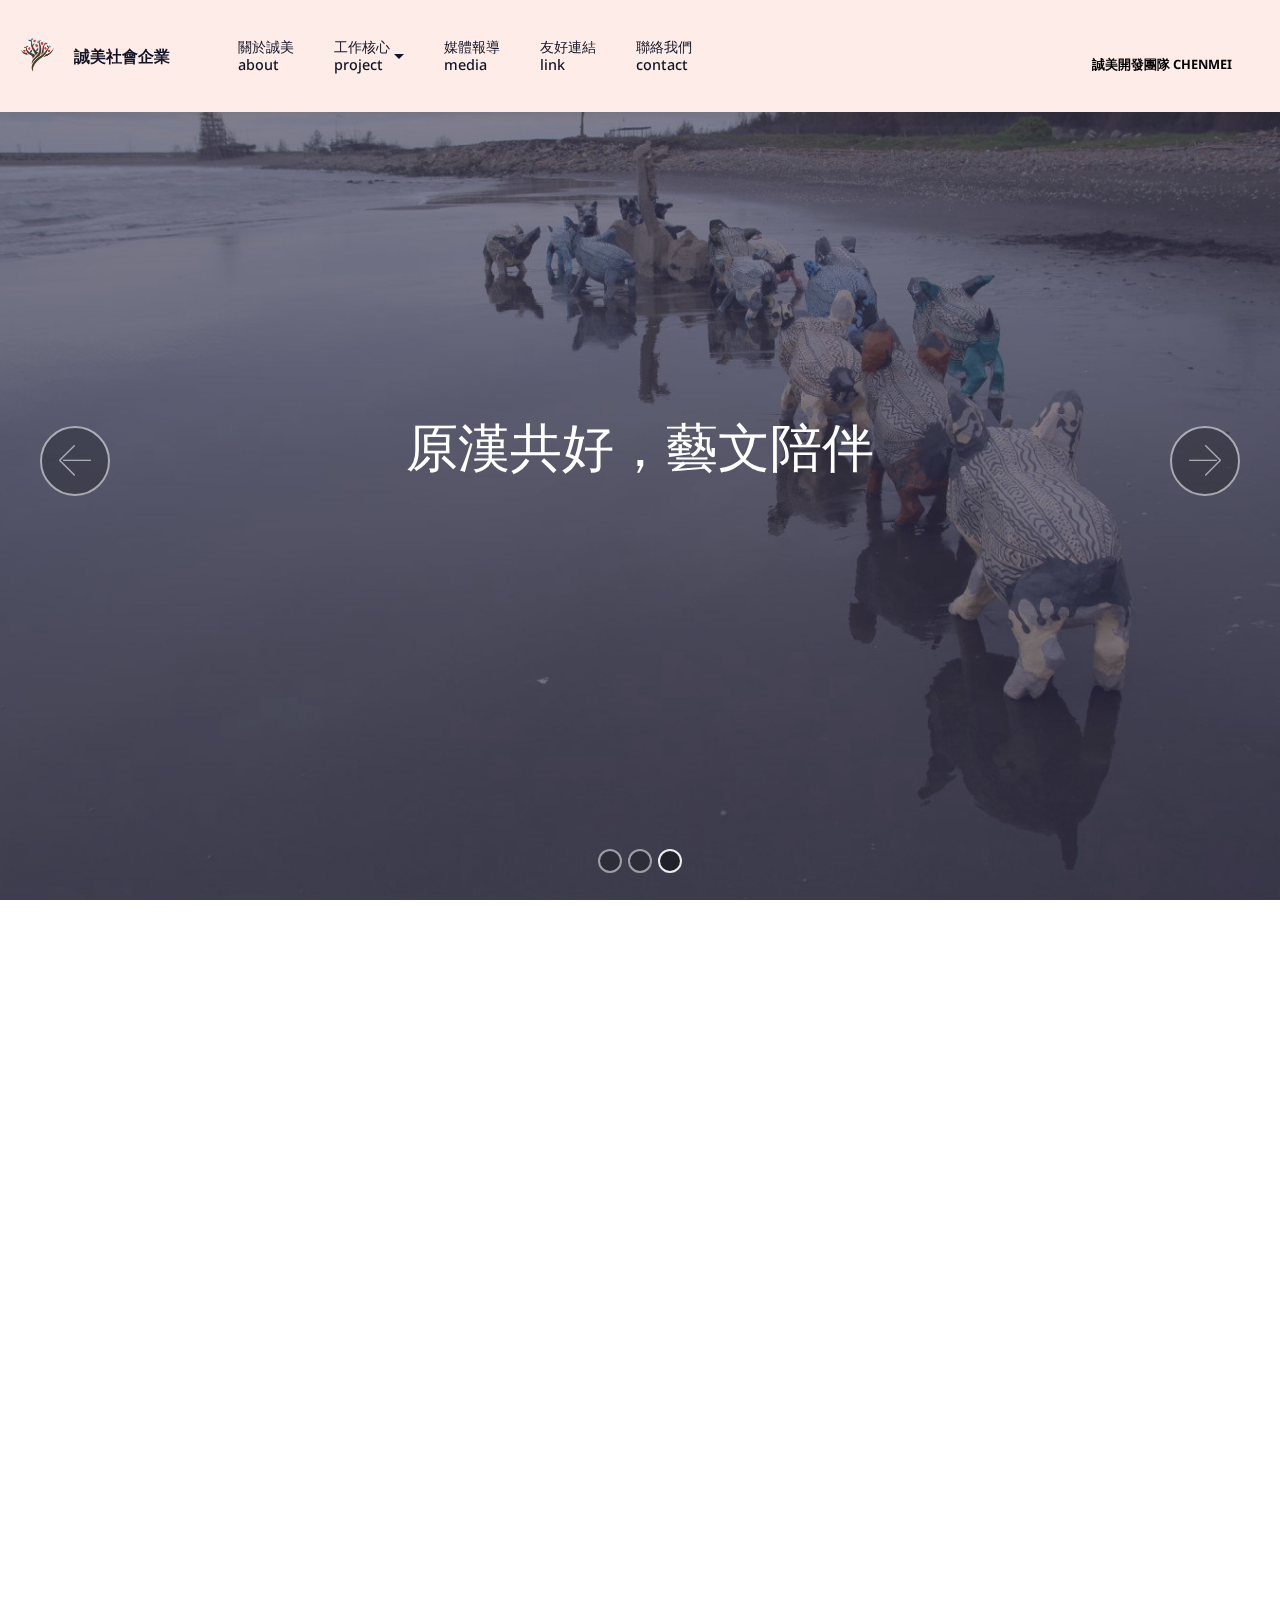
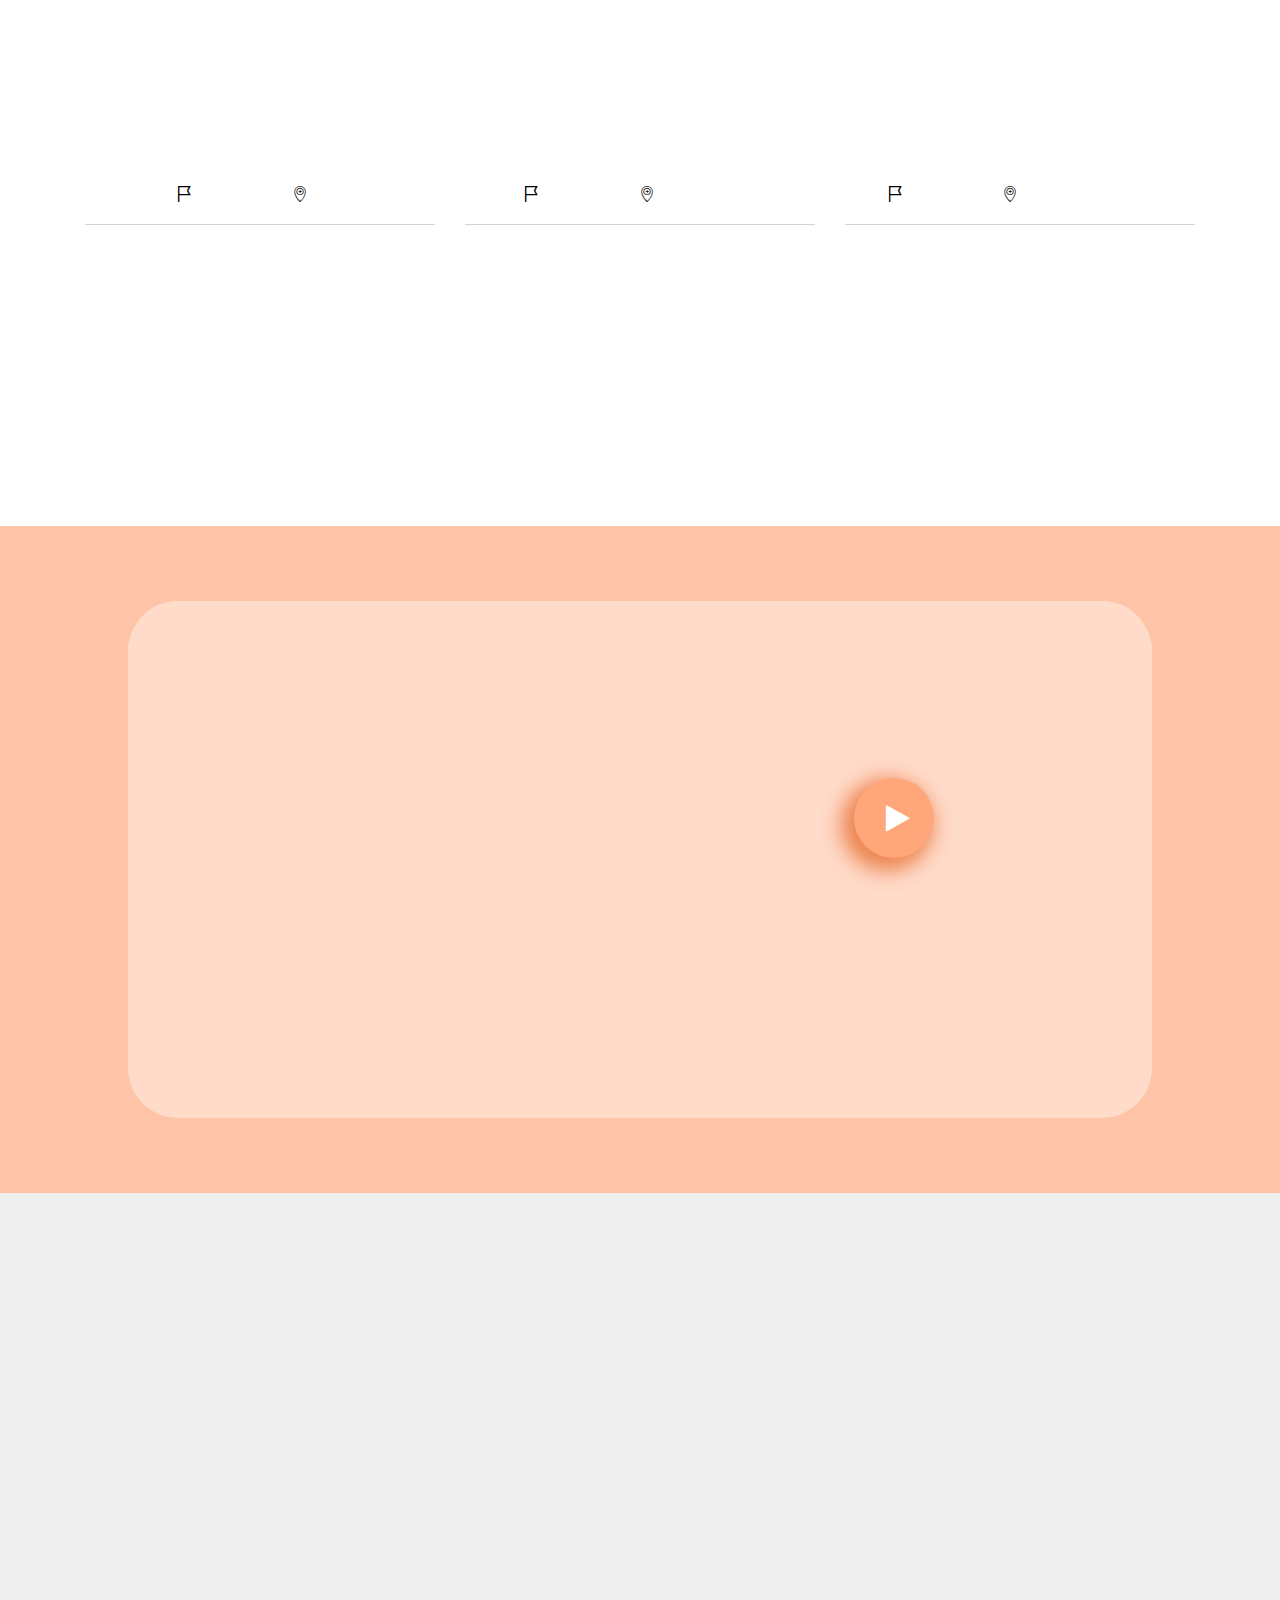
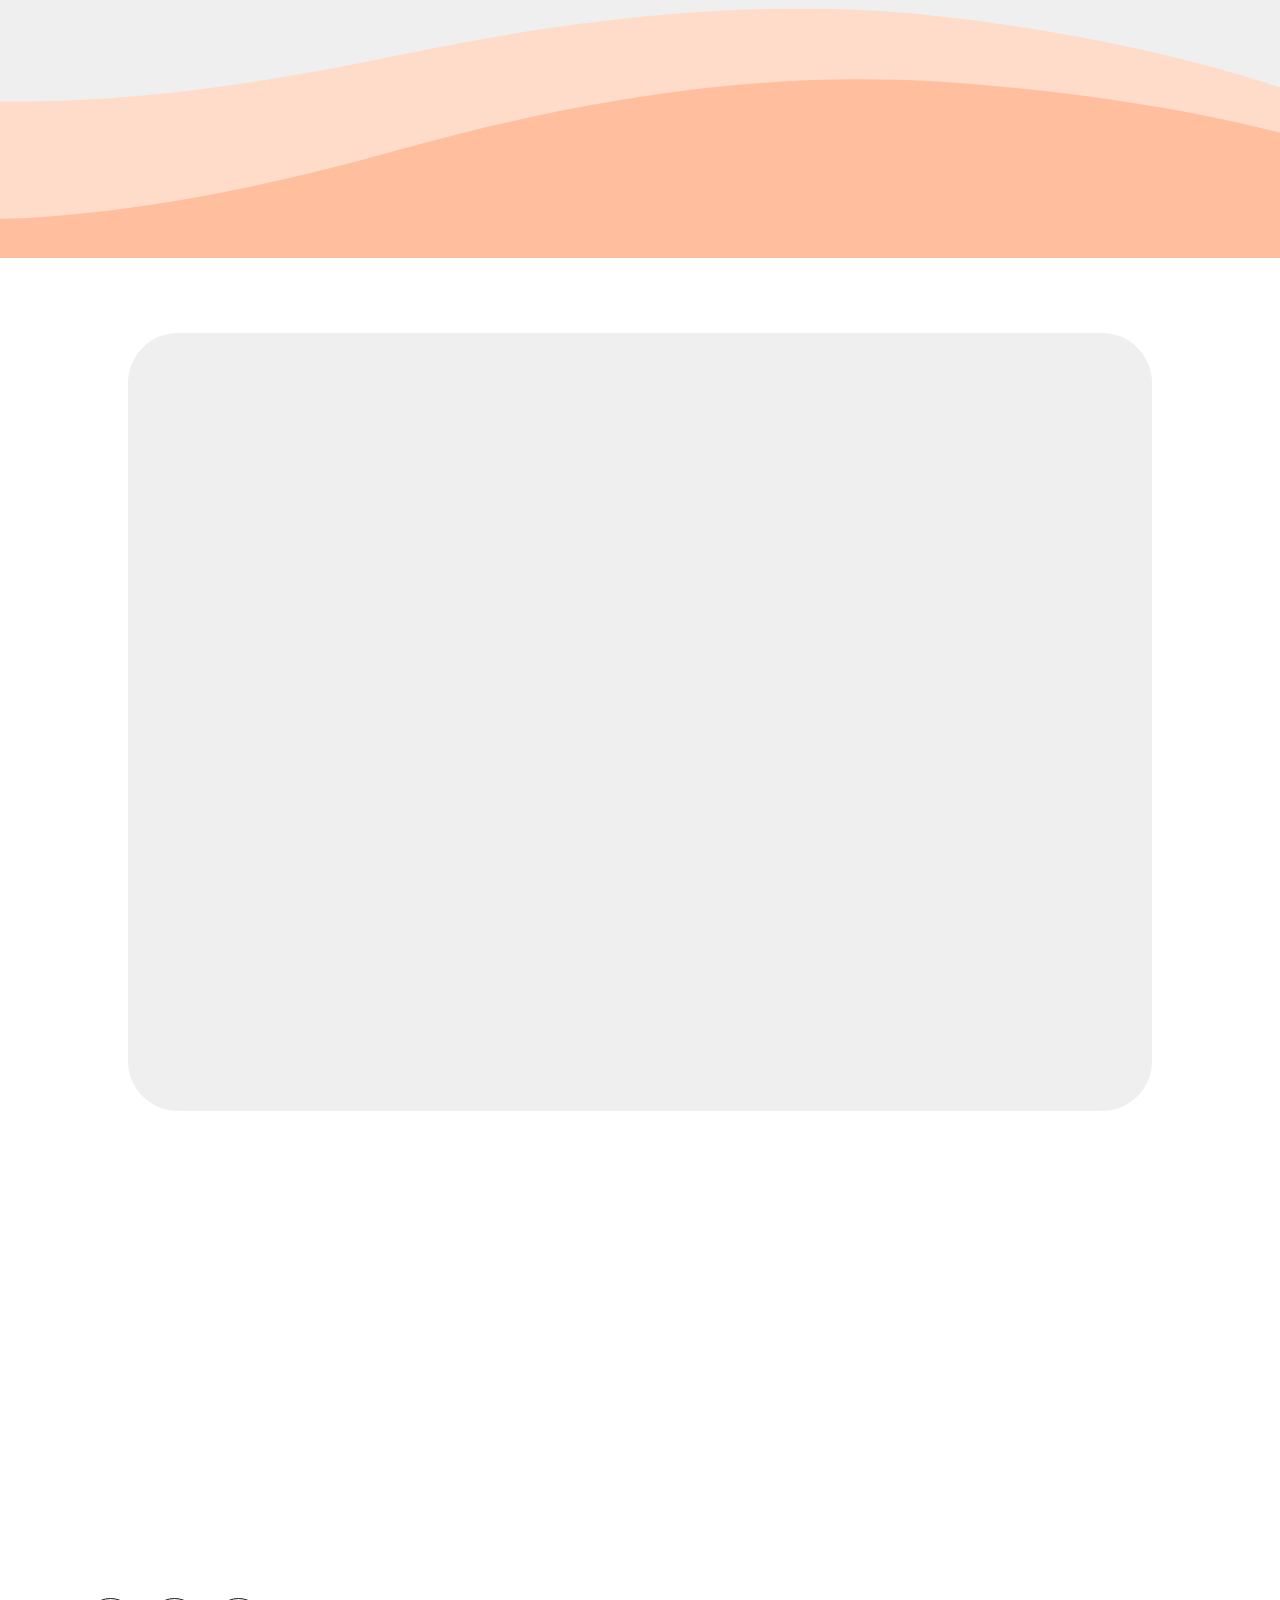
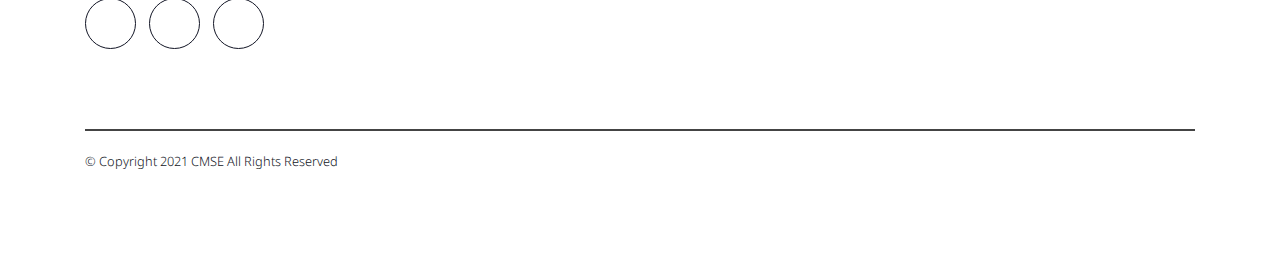
==== commit 5919ecf2: "create github pages" ====
--- a/index.html
+++ b/index.html
@@ -20,6 +20,7 @@
   <link rel="stylesheet" href="assets/bootstrap/css/bootstrap-grid.min.css">
   <link rel="stylesheet" href="assets/bootstrap/css/bootstrap-reboot.min.css">
   <link rel="stylesheet" href="assets/animatecss/animate.min.css">
+  <link rel="stylesheet" href="assets/smart-cart/minicart-theme.css">
   <link rel="stylesheet" href="assets/formstyler/jquery.formstyler.css">
   <link rel="stylesheet" href="assets/formstyler/jquery.formstyler.theme.css">
   <link rel="stylesheet" href="assets/dropdown/css/style.css">
@@ -378,7 +379,7 @@
                 </div>
             </div>
             <div class="col-lg-6 my-auto pb-4 mbr-form" data-form-type="formoid">
-                <form action="https://mobirise.eu/" method="POST" class="mbr-form form-with-styler" data-form-title="Form Name"><input type="hidden" name="email" data-form-email="true" value="C9KjochXXqFNa6f70siVzRxvqXZmzBXYBk8hDZgWBN1Ja1ZNyVAkRINoZXrFQhNtq1YfCwD+DWcIBGhl6W1jX41mdNQ042FV1VBvevhgXxszGko/KvZk/gZ3aK/CnlZh.cS045bZwqEhosjFDt4Ljl8Hws1IwKKAf6I+E5l5Tv0A5ZrJBTVHZBFLbw3sdPKg9KXAQD9RsxgdBYFdPN1bhpPRRQ2D2kBnFN6vaBSe2sU1sJR5iYM2b8dlG6nnLcXg6">
+                <form action="https://mobirise.eu/" method="POST" class="mbr-form form-with-styler" data-form-title="Form Name"><input type="hidden" name="email" data-form-email="true" value="SyDypJpkhiNSGaD5bqCNUHUfDx1oxUI4aloZ6ZXlmOw1FylZYgaokfJL7EXeEmSLHT9FR7b4IbBc37shURcimRUFCigq+1eMX14cbxaZeFjux3OFpiTyf8rNUxlPKHlC.VSF+In74Ix+usFHFtbwA5eZUZzAY+cmpvBKp5OYFIMrccTHBE6N84nJcdVFp7WLVw4J/8j97rzRvvATpMhvoMAOFLsiiIVzYVXRGg5RFjl32kw9meqV6KZKXSJmxAW9T">
                     <div class="form-row">
                         <div hidden="hidden" data-form-alert="" class="alert alert-success col-12">Thanks for filling out the form!</div>
                         <div hidden="hidden" data-form-alert-danger="" class="alert alert-danger col-12">
@@ -434,7 +435,11 @@
                             <span class="mbr-iconfont socicon-youtube socicon" style="color: rgb(18, 21, 37); fill: rgb(18, 21, 37);"></span>
                         </a>
                     </div>
-                    
+                    <div class="soc-item">
+                        <a href="mailto:tica@cmsetica.com">
+                            <span class="mbr-iconfont fa-envelope-o fa"></span>
+                        </a>
+                    </div>
                     
                 </div>
             </div>
@@ -445,9 +450,7 @@
                 <h5 class="mbr-section-subtitle mbr-fonts-style mb-3 display-4">
                     <strong>聯絡資訊</strong></h5>
                     <ul class="list mbr-fonts-style display-7">
-                    <li class="mbr-text item-wrap">TAIPEI＼TAINAN</li>
-                    <li class="mbr-text item-wrap">02-3322-1538</li>
-                    <li class="mbr-text item-wrap">tica@cmsetica.com</li>
+                    <li class="mbr-text item-wrap">台北TAIPEI</li><li class="mbr-text item-wrap">Tel : 02-2321-6875</li><li class="mbr-text item-wrap"><br></li><li class="mbr-text item-wrap">台南TAINAN</li><li class="mbr-text item-wrap">Tel : 06-215-9665</li>
                 </ul>
                            </div>
                 <div class="col-12 col-md-4 col-lg-4">
@@ -485,6 +488,8 @@
   <script src="assets/bootstrap/js/bootstrap.min.js"></script>
   <script src="assets/smoothscroll/smooth-scroll.js"></script>
   <script src="assets/viewportchecker/jquery.viewportchecker.js"></script>
+  <script src="assets/smart-cart/minicart.js"></script>
+  <script src="assets/smart-cart/minicart-customizer.js"></script>
   <script src="assets/ytplayer/index.js"></script>
   <script src="assets/vimeoplayer/jquery.mb.vimeo_player.js"></script>
   <script src="assets/bootstrapcarouselswipe/bootstrap-carousel-swipe.js"></script>
@@ -502,8 +507,8 @@
   
   
   
-  <input name="animation" type="hidden">
-   <div id="scrollToTop" class="scrollToTop mbr-arrow-up"><a style="text-align: center;"><i class="mbr-arrow-up-icon mbr-arrow-up-icon-cm cm-icon cm-icon-smallarrow-up"></i></a></div>
+ <div id="scrollToTop" class="scrollToTop mbr-arrow-up"><a style="text-align: center;"><i class="mbr-arrow-up-icon mbr-arrow-up-icon-cm cm-icon cm-icon-smallarrow-up"></i></a></div>
+    <input name="animation" type="hidden">
   
 </body>
 </html>